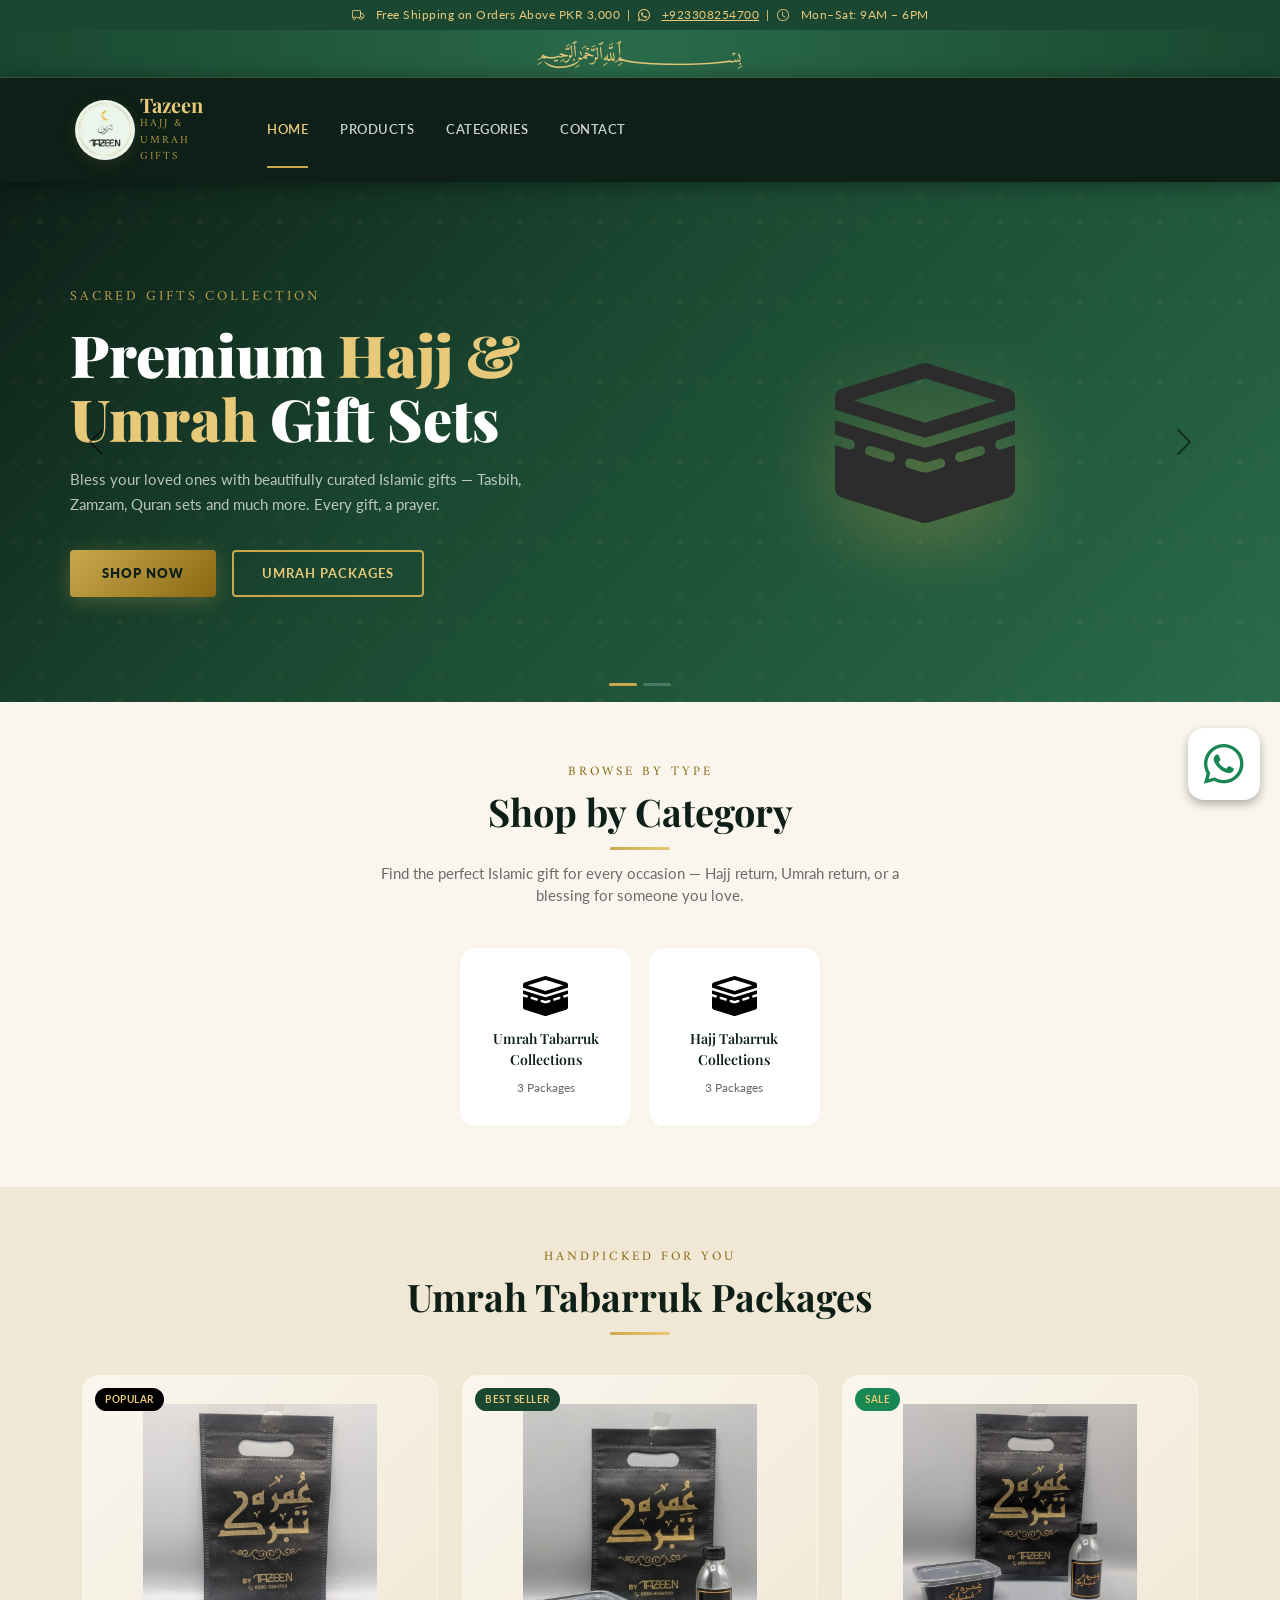
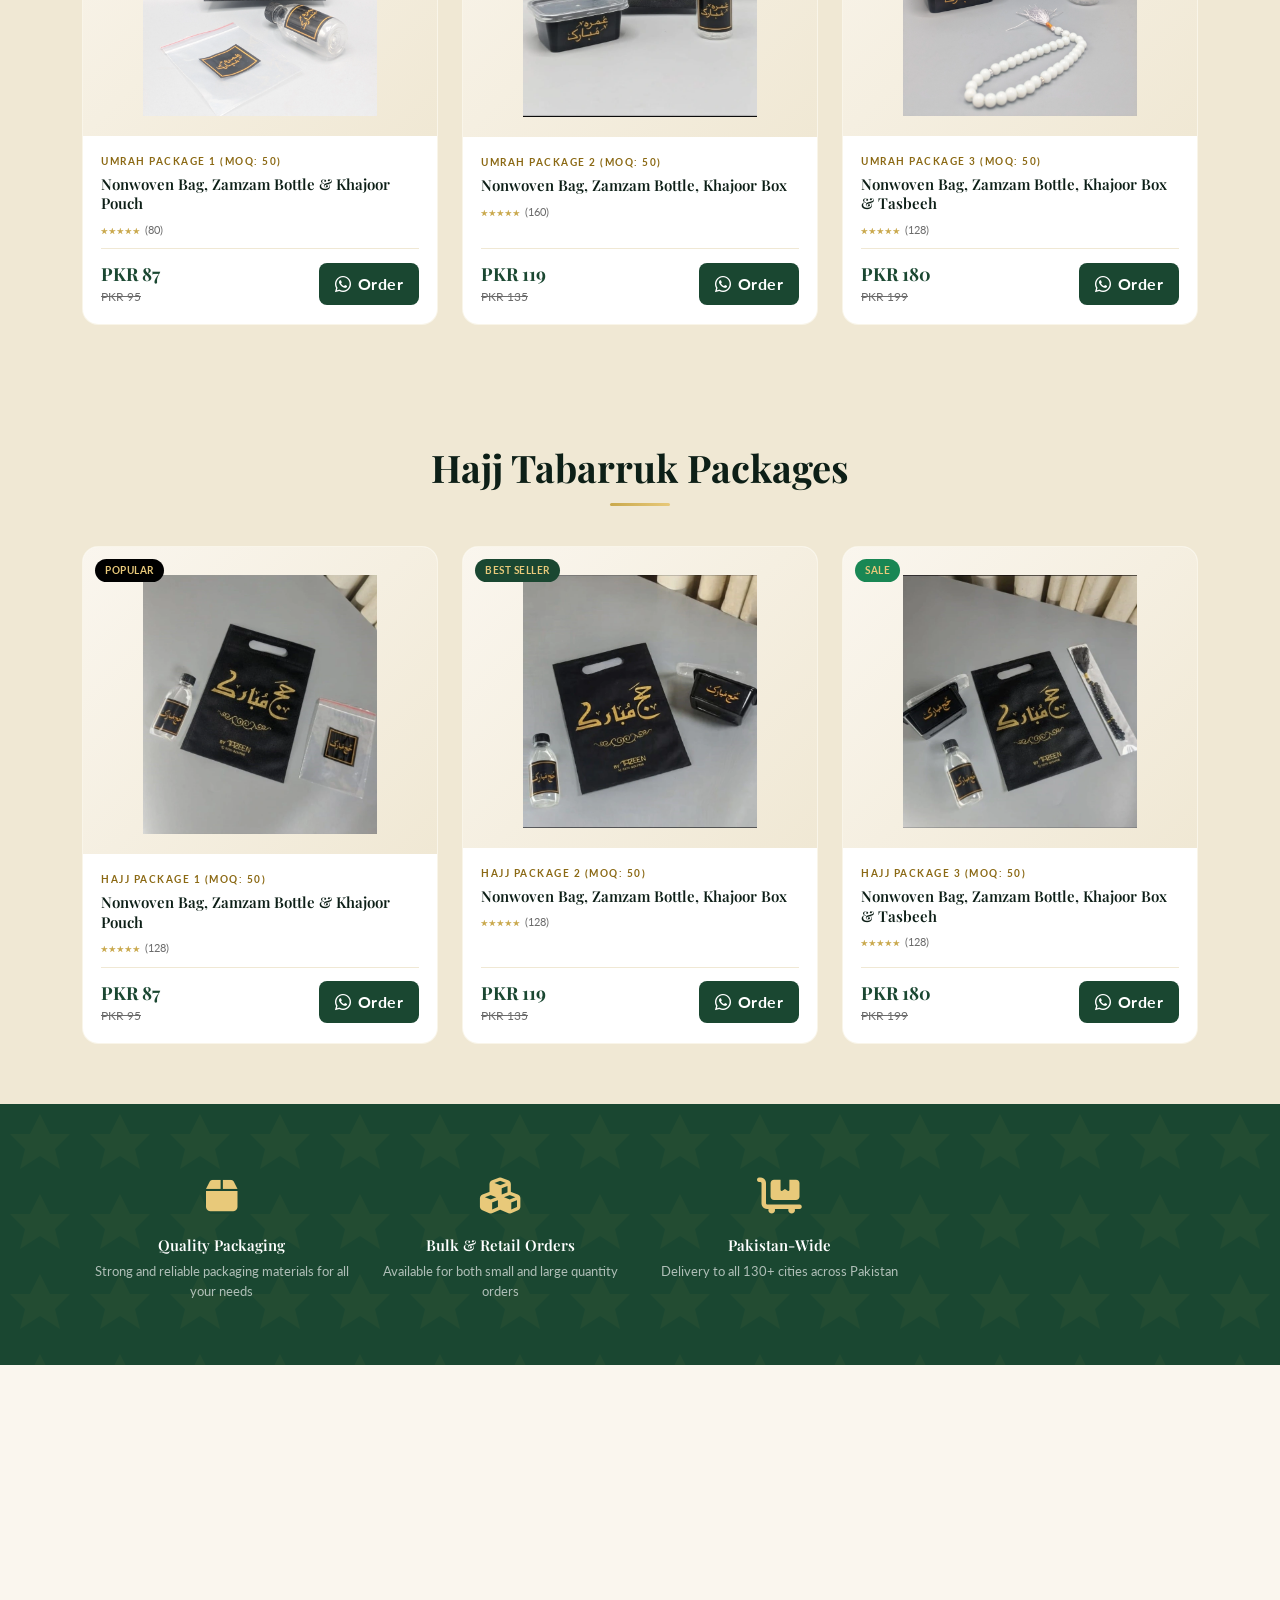
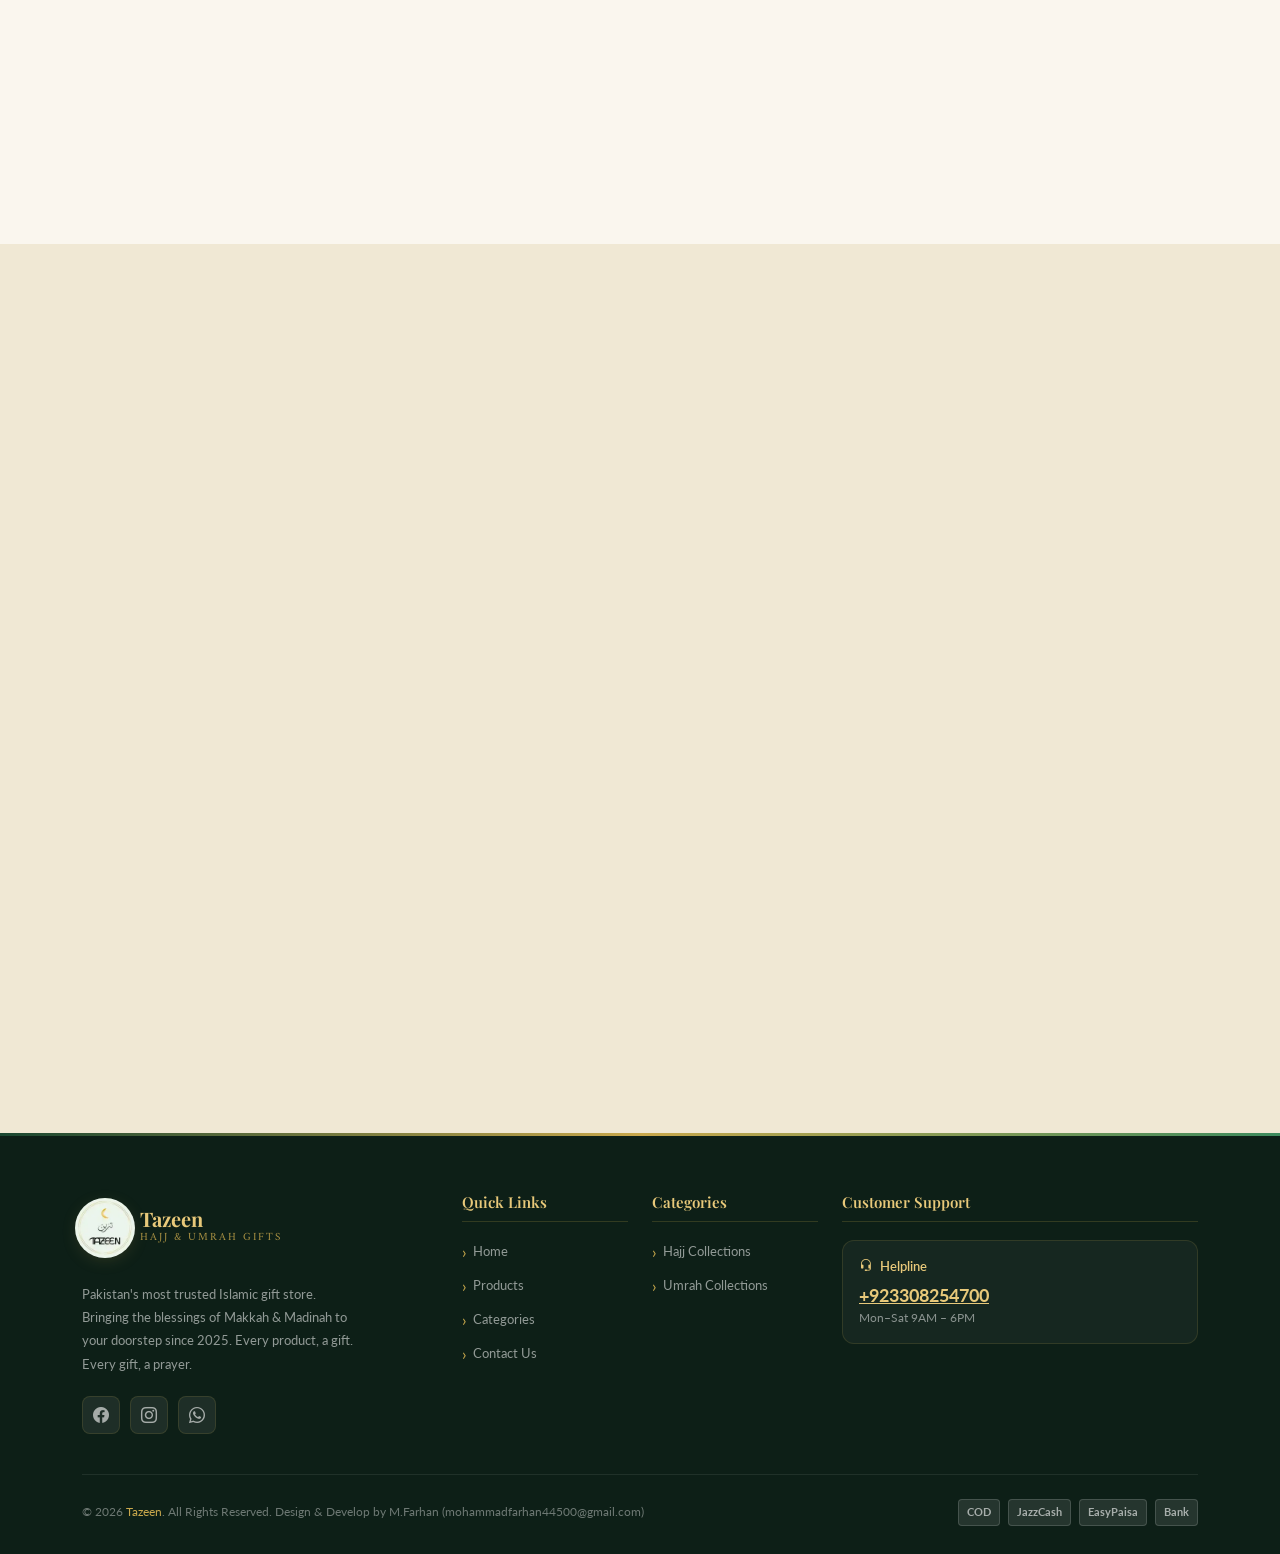
==== index.html @ 1bd9b9c7 "bootstrap download and some changes performacne" ====
<!DOCTYPE html>
<html lang="ur" dir="ltr">
<head>
<meta charset="UTF-8">
<meta name="viewport" content="width=device-width, initial-scale=1.0">

<title>Tazeen | Hajj & Umrah Tabarruk & Gift Packages in Pakistan</title>

<!-- SEO Meta -->
<meta name="description" content="Tazeen offers  Hajj & Umrah tabarruk, Zamzam water Bottle, Islamic gift sets, and premium packaging with delivery across Pakistan.">
<meta name="keywords" content="Tazeen, Hajj gifts, Umrah gifts, Zamzam water Pakistan, Islamic gifts, tabarruk, Makkah Madinah items, gift sets Pakistan">
<meta name="author" content="Tazeen">
<meta name="robots" content="index, follow">

<!-- Open Graph (Facebook, WhatsApp, LinkedIn) -->
<meta property="og:type" content="website">
<meta property="og:title" content="Tazeen | Hajj & Umrah Tabarruk">
<meta property="og:description" content="Explore  Zamzam water Bottle, sacred items, and premium Islamic gift sets. Delivered across Pakistan with care.">
<meta property="og:image" content="https://www.tazeenofficial.com/images/tazeen-logo.webp">
<meta property="og:url" content="https://www.tazeenofficial.com/">
<meta property="og:site_name" content="Tazeen">

<!-- Twitter Card -->
<meta name="twitter:card" content="summary_large_image">
<meta name="twitter:title" content="Tazeen | Hajj & Umrah Tabarruk">
<meta name="twitter:description" content="Islamic gifts, Zamzam water Bottle & tabarruk sets delivered across Pakistan.">
<meta name="twitter:image" content="https://www.tazeenofficial.com/images/tazeen-logo.webp">

<link rel="shortcut icon" href="https://www.tazeenofficial.com/images/favicon.ico" type="image/x-icon">
<link href="https://fonts.googleapis.com/css2?family=Playfair+Display:wght@400;600;700;900&family=Lato:wght@300;400;700&family=Amiri:wght@400;700&display=swap" rel="stylesheet">

<link rel="stylesheet" href="bootstrap.min.css" >
 <link rel="stylesheet" href="https://cdn.jsdelivr.net/npm/bootstrap-icons/font/bootstrap-icons.css">
<link rel="preload" href="https://cdnjs.cloudflare.com/ajax/libs/font-awesome/6.5.0/css/all.min.css" as="style" onload="this.onload=null;this.rel='stylesheet'">


<link rel="stylesheet" href="style.css">
<link rel="canonical" href="https://www.tazeenofficial.com/">

</head>
<body>

<!-- TOP BAR -->
<div class="top-bar">
  <div class="container">
    <i class="bi bi-truck me-2"></i> Free Shipping on Orders Above PKR 3,000 &nbsp;|&nbsp;
    <i class="bi bi-whatsapp me-2"></i> <a  style="color: var(--gold-light)" href="https://wa.me/+923308254700" target="_blank">+923308254700</a>  &nbsp;|&nbsp;
    <i class="bi bi-clock me-2"></i> Mon–Sat: 9AM – 6PM
  </div>
</div>

<!-- BISMILLAH BANNER -->
<div class="bismillah-banner">
  <span class="bismillah-text">﷽</span>
</div>

<!-- DESKTOP NAVBAR -->
<nav class="main-navbar">
  <div class="container d-flex align-items-center justify-content-start py-1 ">

    <!-- Brand -->
    <a href="https://www.tazeenofficial.com/" class="navbar-brand-wrap">
      <div class="brand-logo-circle"><img style="width: 60px;border-radius:50%;" src="images/tazeen-logo.webp" alt="Tazeen Logo"></div>
      <div>
        <span class="brand-text-main">Tazeen</span>
        <span class="brand-text-sub">Hajj & Umrah Gifts</span>
      </div>
    </a>

    <!-- Desktop Nav Links -->
    <div class="nav-links-wrap ps-5">
      <a href="#home" class="nav-link active">Home</a>
      <a href="#products" class="nav-link">Products</a>
      <a href="#categories" class="nav-link">Categories</a>
      <!-- <a href="#offers" class="nav-link">Offers</a> -->
      <a href="#contact" class="nav-link">Contact</a>
    </div>

    <!-- Actions -->
    <div class="d-flex align-items-end justify-content-end gap-2" style="padding-left: 50%;">
      <!-- Search -->
      <!-- <div class="nav-search-wrap">
        <i class="bi bi-search nav-search-icon"></i>
        <input type="text" class="nav-search-input" placeholder="Search gifts…">
      </div> -->

      <!-- Icons -->
      <!-- <div class="nav-actions">
        <a href="#" class="nav-icon-btn" title="Wishlist">
          <i class="bi bi-heart"></i>
        </a>
        <a href="#" class="nav-icon-btn" title="Cart" style="position:relative">
          <i class="bi bi-bag"></i>
          <span class="cart-badge">3</span>
        </a>
        <a href="#" class="nav-icon-btn" title="Account">
          <i class="bi bi-person-circle"></i>
        </a>
      </div> -->

      <!-- Mobile hamburger -->
      <button class="mobile-menu-btn " onclick="toggleMobileMenu()">
        <i class="bi bi-list"></i>
      </button>
    </div>

  </div>

  <!-- Mobile Dropdown Menu -->
  <div id="mobileMenu" style="display:none; background:#0D1F17; border-top: 1px solid rgba(201,168,76,0.2);">
    <div class="container py-2">
      <a href="#home" class="d-block py-2 px-2" style="color:rgba(255,255,255,0.8); text-decoration:none; font-weight:600; font-size:14px; border-bottom:1px solid rgba(255,255,255,0.06)"> Home</a>
      <a href="#products" class="d-block py-2 px-2" style="color:rgba(255,255,255,0.8); text-decoration:none; font-weight:600; font-size:14px; border-bottom:1px solid rgba(255,255,255,0.06)"> Products</a>
      <a href="#categories" class="d-block py-2 px-2" style="color:rgba(255,255,255,0.8); text-decoration:none; font-weight:600; font-size:14px; border-bottom:1px solid rgba(255,255,255,0.06)"> Categories</a>
      <a href="https://wa.me/+923308254700" target="_blank" class="d-block py-2 px-2" style="color:rgba(255,255,255,0.8); text-decoration:none; font-weight:600; font-size:14px;"> Contact</a>
      <!-- <div class="mt-3 mb-2 px-2">
        <input type="text" class="form-control" placeholder="Search gifts…" style="background:rgba(255,255,255,0.08); border:1px solid rgba(201,168,76,0.3); color:white; border-radius:8px;">
      </div> -->
    </div>
  </div>
</nav>

<!-- HERO SLIDER -->
<section class="hero-slider" id="home">
  <div id="heroCarousel" class="carousel slide carousel-fade" data-bs-ride="carousel" data-bs-interval="4500">

    <div class="carousel-indicators">
      <button type="button" data-bs-target="#heroCarousel" data-bs-slide-to="0" class="active"></button>
      <button type="button" data-bs-target="#heroCarousel" data-bs-slide-to="1"></button>

    </div>

    <div class="carousel-inner">

      <!-- Slide 1 -->
      <div class="carousel-item active">
        <div class="slide slide-1">
          <div class="slide-pattern"></div>
          <div class="container">
            <div class="row align-items-center">
              <div class="col-lg-6 slide-content">
                <span class="slide-eyebrow">Sacred Gifts Collection</span>
                <h1 class="slide-title">Premium <span>Hajj & Umrah</span> Gift Sets</h1>
                <p class="slide-desc">Bless your loved ones with beautifully curated Islamic gifts — Tasbih, Zamzam, Quran sets and much more. Every gift, a prayer.</p>
                <div class="slide-btns">
                  <a href="https://wa.me/+923308254700" target="_blank" class="btn-gold">Shop Now</a>
                  <a href="#products" class="btn-outline-gold">Umrah Packages</a>
                </div>
              </div>
              <div class="col-lg-6 slide-img-wrap d-none d-lg-block">
                <span class="hero-icon"> <i class="fa-solid fa-kaaba"></i> </span>
              </div>
            </div>
          </div>
        </div>
      </div>

      <!-- Slide 2 -->
   
      <!-- Slide 3 -->
      <div class="carousel-item">
        <div class="slide slide-3">
          <div class="slide-pattern"></div>
          <div class="container">
            <div class="row align-items-center">
              <div class="col-lg-6 slide-content">
                <span class="slide-eyebrow">Zamzam & Sacred Items</span>
                <h2 class="slide-title"><span>Zamzam Bottle</span> & Sacred Sets</h2>
                <p class="slide-desc">Thoughtful tabarruk sets that carry meaning, blessings, and tradition.</p>
                <div class="slide-btns">
                  <a href="https://wa.me/+923308254700" target="_blank" class="btn-gold">Order Now</a>
                  <a href="https://wa.me/+923308254700" target="_blank" class="btn-outline-gold"> <i class="fa-brands fa-whatsapp"></i> Whats App</a>
                </div>
              </div>
              <div class="col-lg-6 slide-img-wrap d-none d-lg-block">
                <span class="hero-icon" style="animation-delay:1s"> <i class="fa-solid fa-hand-holding-water"></i> </span>
              </div>
            </div>
          </div>
        </div>
      </div>

    </div>

    <button class="carousel-control-prev" type="button" data-bs-target="#heroCarousel" data-bs-slide="prev">
      <span class="carousel-control-prev-icon"></span>
    </button>
    <button class="carousel-control-next" type="button" data-bs-target="#heroCarousel" data-bs-slide="next">
      <span class="carousel-control-next-icon"></span>
    </button>

  </div>
</section>

<!-- TRUST BADGES -->
<!-- <section class="trust-section">
  <div class="container">
    <div class="row g-3">
      <div class="col-6 col-md-3">
        <div class="trust-item">
          <span class="trust-icon">✅</span>
          <span class="trust-text">100% Authentic Products</span>
        </div>
      </div>
      <div class="col-6 col-md-3">
        <div class="trust-item">
          <span class="trust-icon">🚚</span>
          <span class="trust-text">Fast Delivery Pakistan</span>
        </div>
      </div>
      <div class="col-6 col-md-3">
        <div class="trust-item">
          <span class="trust-icon">🔒</span>
          <span class="trust-text">Secure COD Payment</span>
        </div>
      </div>
      <div class="col-6 col-md-3">
        <div class="trust-item">
          <span class="trust-icon">↩️</span>
          <span class="trust-text">Easy 7-Day Returns</span>
        </div>
      </div>
    </div>
  </div>
</section> -->

<!-- CATEGORIES -->
<section class="categories-section" id="categories">
  <div class="container">
    <div class="section-header fade-up">
      <span class="section-eyebrow">Browse By Type</span>
      <h2 class="section-title">Shop by Category</h2>
      <div class="section-divider"></div>
      <p class="section-subtitle">Find the perfect Islamic gift for every occasion — Hajj return, Umrah return, or a blessing for someone you love.</p>
    </div>

    <div class="row g-3 justify-content-center">
      <div class="col-6 col-md-4 col-lg-2 fade-up">
        <a href="#products" class="category-card">
          <span class="cat-icon"><i class="fa-solid fa-kaaba text-black"></i></span>
          <span class="cat-name">Umrah Tabarruk Collections</span>
          <span class="cat-count">3 Packages</span>
        </a>
      </div>
      <div class="col-6 col-md-4 col-lg-2 fade-up">
        <a href="#products2" class="category-card">
          <span class="cat-icon"><i class="fa-solid fa-kaaba text-black"></i></span>
          <span class="cat-name">Hajj Tabarruk Collections</span>
          <span class="cat-count">3 Packages</span>
        </a>
      </div>

    </div>
  </div>
</section>

<!-- PRODUCTS SECTION -->
<section class="products-section" id="products">
  <div class="container">
    <div class="section-header fade-up">
      <span class="section-eyebrow">Handpicked For You</span>
      <h2 class="section-title">Umrah Tabarruk Packages</h2>
      <div class="section-divider"></div>
    </div>

    <!-- Filter Tabs -->
    <!-- <div class="filter-tabs fade-up">
      <button class="filter-tab active" onclick="filterTabs(this)">All</button>
      <button class="filter-tab" onclick="filterTabs(this)">Best Sellers</button>
      <button class="filter-tab" onclick="filterTabs(this)">Tasbih</button>
      <button class="filter-tab" onclick="filterTabs(this)">Gift Sets</button>
      <button class="filter-tab" onclick="filterTabs(this)">Zamzam</button>
      <button class="filter-tab" onclick="filterTabs(this)">New Arrivals</button>
    </div> -->

    <div class="row g-3 g-md-4" id="productGrid">

      <!-- Product 1 -->
      <div class="col-6 col-md-4 col-lg-4 fade-up">
        <div class="product-card">
          <div class="product-img-wrap">
            <span class="product-badge bg-black">Popular</span>
            <div class="product-img-box">
              <img src="images/umrah1-package.webp" loading="lazy" width="232px" class="product-img" alt="Tazeen Umrah Package 1">
            </div>
          </div>
          <div class="product-body">
            <span class="product-category">Umrah Package 1 (MOQ: 50)</span>
            <h3 class="product-name">Nonwoven Bag, Zamzam Bottle & Khajoor Pouch</h3>
            <div class="product-rating">
              <span class="stars">★★★★★</span>
              <span class="rating-count">(80)</span>
            </div>
            <div class="product-footer">
              <div class="product-price">
                <span class="price-current">PKR 87</span>
                <span class="price-old">PKR 95</span>
              </div>
              <a class="add-cart-btn fs-6 text-decoration-none" href="https://wa.me/+923308254700?text=Hello%20I%20want%20to%20order%20this%20product%0A%0AProduct%20Name:%20Tazeen%20Umrah%20Pacakage1%0AMOQ:%2050%20Packages%0APrice:%20PKR%2087%20%0A%0AKindly%20share%20details." target="_blank">
                <i class="bi bi-whatsapp "></i>
                <span class="d-none d-md-inline">Order</span>
              </a>
            </div>
          </div>
        </div>
      </div>

      <div class="col-6 col-md-4 col-lg-4 fade-up">
        <div class="product-card">
          <div class="product-img-wrap">
            <span class="product-badge">Best Seller</span>
            <div class="product-img-box">
              <img src="images/umrah2-package.webp" loading="lazy" width="232px"  class="product-img" alt="Tazeen Umrah Package 2">
            </div>
          </div>
          <div class="product-body">
            <span class="product-category">Umrah Package 2 (MOQ: 50)</span>
            <h3 class="product-name">Nonwoven Bag, Zamzam Bottle, Khajoor Box</h3>
            <div class="product-rating">
              <span class="stars">★★★★★</span>
              <span class="rating-count">(160)</span>
            </div>
            <div class="product-footer">
              <div class="product-price">
                <span class="price-current">PKR 119</span>
                <span class="price-old">PKR 135</span>
              </div>
             <a class="add-cart-btn fs-6 text-decoration-none" href="https://wa.me/+923308254700?text=Hello%20I%20want%20to%20order%20this%20product%0A%0AProduct%20Name:%20Tazeen%20Umrah%20Pacakage2%0AMOQ:%2050%20Packages%0APrice:%20PKR%20119%20%0A%0AKindly%20share%20details." target="_blank">
                <i class="bi bi-whatsapp "></i>
                <span class="d-none d-md-inline">Order</span>
              </a>
            </div>
          </div>
        </div>
      </div>

        <div class="col-6 col-md-4 col-lg-4 fade-up">
        <div class="product-card">
          <div class="product-img-wrap">
            <span class="product-badge bg-success">Sale</span>
            <div class="product-img-box">
              <img src="images/umrah3-package.webp" loading="lazy" width="232px"  class="product-img" alt="Tazeen Umrah Package 3">
            </div>
          </div>
          <div class="product-body">
            <span class="product-category">Umrah Package 3 (MOQ: 50)</span>
            <h3 class="product-name">Nonwoven Bag, Zamzam Bottle, Khajoor Box & Tasbeeh</h3>
            <div class="product-rating">
              <span class="stars">★★★★★</span>
              <span class="rating-count">(128)</span>
            </div>
            <div class="product-footer">
              <div class="product-price">
                <span class="price-current">PKR 180</span>
                <span class="price-old">PKR 199</span>
              </div>
              <a class="add-cart-btn fs-6 text-decoration-none" href="https://wa.me/+923308254700?text=Hello%20I%20want%20to%20order%20this%20product%0A%0AProduct%20Name:%20Tazeen%20Umrah%20Pacakage3%0AMOQ:%2050%20Packages%0APrice:%20PKR%20180%20%0A%0AKindly%20share%20details." target="_blank">
                <i class="bi bi-whatsapp "></i>
                <span class="d-none d-md-inline">Order</span>
              </a>
            </div>
          </div>
        </div>
      </div>


    </div>

    <!-- <div class="text-center mt-4 fade-up">
      <a href="#" class="btn-gold">View All Products &nbsp;<i class="bi bi-arrow-right"></i></a>
    </div> -->
  </div>
</section>

<!-- Hajj Packages  -->

<section class="products-section" id="products2">
  <div class="container">
    <div class="section-header fade-up">
      <!-- <span class="section-eyebrow">Handpicked For You</span> -->
      <h2 class="section-title">Hajj Tabarruk Packages</h2>
      <div class="section-divider"></div>
    </div>

    <!-- Filter Tabs -->
    <!-- <div class="filter-tabs fade-up">
      <button class="filter-tab active" onclick="filterTabs(this)">All</button>
      <button class="filter-tab" onclick="filterTabs(this)">Best Sellers</button>
      <button class="filter-tab" onclick="filterTabs(this)">Tasbih</button>
      <button class="filter-tab" onclick="filterTabs(this)">Gift Sets</button>
      <button class="filter-tab" onclick="filterTabs(this)">Zamzam</button>
      <button class="filter-tab" onclick="filterTabs(this)">New Arrivals</button>
    </div> -->

    <div class="row g-3 g-md-4" id="productGrid">

      <!-- Product 1 -->
      <div class="col-6 col-md-4 col-lg-4 fade-up">
        <div class="product-card">
          <div class="product-img-wrap">
            <span class="product-badge bg-black">Popular</span>
          <div class="product-img-box">
              <img src="images/hajj1-package.webp" loading="lazy" width="232px"  class="product-img" alt="Tazeen Hajj Package 1">
            </div>
          </div>
          <div class="product-body">
            <span class="product-category">Hajj Package 1 (MOQ: 50)</span>
            <h3 class="product-name">Nonwoven Bag, Zamzam Bottle & Khajoor Pouch</h3>
            <div class="product-rating">
              <span class="stars">★★★★★</span>
              <span class="rating-count">(128)</span>
            </div>
            <div class="product-footer">
              <div class="product-price">
                <span class="price-current">PKR 87</span>
                <span class="price-old">PKR 95</span>
              </div>
              <a class="add-cart-btn fs-6 text-decoration-none" href="https://wa.me/+923308254700?text=Hello%20I%20want%20to%20order%20this%20product%0A%0AProduct%20Name:%20Tazeen%20Hajj%20Pacakage1%0AMOQ:%2050%20Packages%0APrice:%20PKR%2087%20%0A%0AKindly%20share%20details." target="_blank">
                <i class="bi bi-whatsapp "></i>
                <span class="d-none d-md-inline">Order</span>
              </a>
            </div>
          </div>
        </div>
      </div>

      <div class="col-6 col-md-4 col-lg-4 fade-up">
        <div class="product-card">
          <div class="product-img-wrap">
            <span class="product-badge">Best Seller</span>
            <div class="product-img-box">
              <img src="images/hajj2-package.webp" loading="lazy" width="232px"  class="product-img" alt="Tazeen Hajj Package 2">
            </div>
          </div>
          <div class="product-body">
            <span class="product-category">Hajj Package 2 (MOQ: 50)</span>
            <h3 class="product-name">Nonwoven Bag, Zamzam Bottle, Khajoor Box</h3>
            <div class="product-rating">
              <span class="stars">★★★★★</span>
              <span class="rating-count">(128)</span>
            </div>
            <div class="product-footer">
              <div class="product-price">
                <span class="price-current">PKR 119</span>
                <span class="price-old">PKR 135</span>
              </div>
             <a class="add-cart-btn fs-6 text-decoration-none" href="https://wa.me/+923308254700?text=Hello%20I%20want%20to%20order%20this%20product%0A%0AProduct%20Name:%20Tazeen%20Hajj%20Pacakage2%0AMOQ:%2050%20Packages%0APrice:%20PKR%20119%20%0A%0AKindly%20share%20details." target="_blank">
                <i class="bi bi-whatsapp "></i>
                <span class="d-none d-md-inline">Order</span>
              </a>
            </div>
          </div>
        </div>
      </div>

        <div class="col-6 col-md-4 col-lg-4 fade-up">
        <div class="product-card">
          <div class="product-img-wrap">
            <span class="product-badge bg-success">Sale</span>
             <div class="product-img-box">
              <img src="images/hajj3-package.webp" loading="lazy"  width="232px"  class="product-img" alt="Tazeen Hajj Package 3">
            </div>
          </div>
          <div class="product-body">
            <span class="product-category">Hajj Package 3 (MOQ: 50)</span>
            <h3 class="product-name">Nonwoven Bag, Zamzam Bottle, Khajoor Box & Tasbeeh</h3>
            <div class="product-rating">
              <span class="stars">★★★★★</span>
              <span class="rating-count">(128)</span>
            </div>
            <div class="product-footer">
              <div class="product-price">
                <span class="price-current">PKR 180</span>
                <span class="price-old">PKR 199</span>
              </div>
              <a class="add-cart-btn fs-6 text-decoration-none" href="https://wa.me/+923308254700?text=Hello%20I%20want%20to%20order%20this%20product%0A%0AProduct%20Name:%20Tazeen%20Hajj%20Pacakage3%0AMOQ:%2050%20Packages%0APrice:%20PKR%20180%20%0A%0AKindly%20share%20details." target="_blank">
                <i class="bi bi-whatsapp "></i>
                <span class="d-none d-md-inline">Order</span>
              </a>
            </div>
          </div>
        </div>
      </div>


    </div>

    <!-- <div class="text-center mt-4 fade-up">
      <a href="#" class="btn-gold">View All Products &nbsp;<i class="bi bi-arrow-right"></i></a>
    </div> -->
  </div>
</section>

<!-- FEATURES -->
<section class="features-section">
  <div class="container">
    <div class="row g-0">
      <div class="col-6 col-md-3 fade-up">
        <div class="feature-item">
          <span class="feature-icon"><i class="fa-solid fa-box"></i></span>
          <div class="feature-title">Quality Packaging</div>
          <div class="feature-desc">Strong and reliable packaging materials for all your needs</div>
        </div>
      </div>
      <div class="col-6 col-md-3 fade-up">
        <div class="feature-item">
          <span class="feature-icon"><i class="fa-solid fa-cubes"></i></span>
          <div class="feature-title">Bulk & Retail Orders</div>
          <div class="feature-desc">Available for both small and large quantity orders</div>
        </div>
      </div>
      <div class="col-6 col-md-3 fade-up">
        <div class="feature-item">
          <span class="feature-icon"><i class="fa-solid fa-cart-flatbed"></i></span>
          <div class="feature-title">Pakistan-Wide</div>
          <div class="feature-desc">Delivery to all 130+ cities across Pakistan</div>
        </div>
      </div>
      <div class="col-6 col-md-3 fade-up">
        <div class="feature-item">
          <span class="feature-icon"><i class="fa-solid fa-certificate"></i></span>
          <div class="feature-title">Halal Certified</div>
          <div class="feature-desc">All products are certified authentic & halal</div>
        </div>
      </div>
    </div>
  </div>
</section>

<!-- SPECIAL OFFER -->
<!-- <section class="offer-section" id="offers">
  <div class="container">
    <div class="row align-items-center">
      <div class="col-lg-7">
        <div class="offer-badge">🔥 Limited Time Offer</div>
        <h2 class="offer-title">Hajj Season <span class="gold-text">Special Bundle</span> — Up to 30% Off!</h2>
        <p class="offer-desc">This Hajj season, gift your loved ones the most premium collection of Islamic items. Our exclusive Hajj Bundle includes Tasbih, Zamzam bottle, Attar, Quran, and Prayer Mat — everything in one blessed package.</p>
        <div class="countdown-wrap">
          <div class="countdown-box">
            <span class="countdown-num" id="cd-days">12</span>
            <span class="countdown-label">Days</span>
          </div>
          <div class="countdown-box">
            <span class="countdown-num" id="cd-hours">08</span>
            <span class="countdown-label">Hours</span>
          </div>
          <div class="countdown-box">
            <span class="countdown-num" id="cd-mins">34</span>
            <span class="countdown-label">Mins</span>
          </div>
          <div class="countdown-box">
            <span class="countdown-num" id="cd-secs">22</span>
            <span class="countdown-label">Secs</span>
          </div>
        </div>
        <a href="#products" class="btn-gold">Grab the Bundle</a>
      </div>
      <div class="col-lg-5 text-center d-none d-lg-block">
        <div style="font-size:140px; line-height:1; filter: drop-shadow(0 20px 40px rgba(201,168,76,0.3)); animation: float 4s ease-in-out infinite;">🎁</div>
      </div>
    </div>
  </div>
</section> -->

<!-- TESTIMONIALS -->
<section class="testimonials-section">
  <div class="container">
    <div class="section-header fade-up">
      <span class="section-eyebrow">What People Say</span>
      <h2 class="section-title">Customer Reviews</h2>
      <div class="section-divider"></div>
    </div>
    <div class="row g-3 g-md-4">
      <div class="col-md-4 fade-up">
        <div class="testimonial-card">
          <p class="testimonial-text">"MashAllah, the Hajj gift set was absolutely beautiful. My mother cried with joy when she received it. Packaging was luxurious and delivery was very fast. Highly recommend!"</p>
          <div class="testimonial-author">
            <div class="author-avatar">👩</div>
            <div>
              <div class="author-name">Fatima Malik</div>
              <div class="author-loc">⭐⭐⭐⭐⭐ — Karachi</div>
            </div>
          </div>
        </div>
      </div>
      <div class="col-md-4 fade-up">
        <div class="testimonial-card">
          <p class="testimonial-text">"Ordered Aqeeq Tasbih and Pure Oud Attar as Umrah return gifts for family. Every item was authentic and beautifully packed. Will order again InshaAllah!"</p>
          <div class="testimonial-author">
            <div class="author-avatar">👨</div>
            <div>
              <div class="author-name">Ahmed Siddiqui</div>
              <div class="author-loc">⭐⭐⭐⭐⭐ — Lahore</div>
            </div>
          </div>
        </div>
      </div>
      <div class="col-md-4 fade-up">
        <div class="testimonial-card">
          <p class="testimonial-text">"Best Islamic gift shop in Pakistan. Their Zamzam water bottles and Quran sets are top quality. Customer service is also excellent. JazakAllah Khair!"</p>
          <div class="testimonial-author">
            <div class="author-avatar">👩</div>
            <div>
              <div class="author-name">Zainab Hussain</div>
              <div class="author-loc">⭐⭐⭐⭐⭐ — Islamabad</div>
            </div>
          </div>
        </div>
      </div>
    </div>
  </div>
</section>

<!-- NEWSLETTER -->
<!-- <section class="newsletter-section">
  <div class="container">
    <div class="newsletter-content">
      <h2 class="newsletter-title">🤲 Stay Blessed & Updated</h2>
      <p class="newsletter-desc">Subscribe to receive exclusive offers, new arrivals, and Islamic inspiration — delivered to your inbox.</p>
      <div class="newsletter-form">
        <input type="email" class="newsletter-input" placeholder="Enter your email address…">
        <button class="newsletter-btn">Subscribe &nbsp;✉️</button>
      </div>
      <p style="color:rgba(13,31,23,0.6); font-size:12px; margin-top:12px;">
        <i class="bi bi-lock-fill me-1"></i> No spam. Unsubscribe anytime.
      </p>
    </div>
  </div>
</section> -->

<!-- CONTACT -->
<section class="contact-section" id="contact">
  <div class="container">
    <div class="section-header fade-up">
      <span class="section-eyebrow">Get In Touch</span>
      <h2 class="section-title">Contact Us</h2>
      <div class="section-divider"></div>
      <p class="section-subtitle">Have a question or need help with your order? We're here to assist you.</p>
    </div>

    <div class="row g-4">
      <!-- Contact Info -->
      <div class="col-lg-5 fade-up">
        <div class="contact-card">
          <div class="contact-info-item">
            <div class="contact-icon"><i class="bi bi-telephone-fill"></i></div>
            <div>
              <div class="contact-label">Phone / WhatsApp</div>
              <div class="contact-value">+923308254700</div>
              <!-- <div class="contact-value">+92 321 7654321</div> -->
            </div>
          </div>
          <div class="contact-info-item">
            <div class="contact-icon"><i class="bi bi-envelope-fill"></i></div>
            <div>
              <div class="contact-label">Email Address</div>
              <div class="contact-value">tazeen@gmail.com</div>
            </div>
          </div>
          <div class="contact-info-item">
            <div class="contact-icon"><i class="bi bi-geo-alt-fill"></i></div>
            <div>
              <div class="contact-label">Store Address</div>
              <div class="contact-value">Boltan Market, Karachi</div>
            </div>
          </div>
          <div class="contact-info-item">
            <div class="contact-icon"><i class="bi bi-clock-fill"></i></div>
            <div>
              <div class="contact-label">Working Hours</div>
              <div class="contact-value">Monday – Saturday: 9AM – 6PM</div>
              <div class="contact-value" style="color:var(--text-light); font-size:13px;">Sunday: 12PM – 6PM</div>
            </div>
          </div>
          <!-- WhatsApp CTA -->
          <a href="https://wa.me/+923308254700" target="_blank" class="btn-gold d-block text-center mt-2" style="border-radius:10px;">
            <i class="bi bi-whatsapp me-2"></i>Chat on WhatsApp
          </a>
        </div>
      </div>

      <!-- Contact Form -->
      <div class="col-lg-7 fade-up">
        <div class="contact-card">
          <h3 style="font-family:'Playfair Display', serif; color:var(--dark); margin-bottom:24px; font-size:20px;">Send a Message</h3>
          <div class="row g-3">
            <div class="col-md-6">
              <label class="form-label-custom">Your Name</label>
              <input type="text" class="form-control-custom" placeholder="Muhammad Ahmad">
            </div>
            <div class="col-md-6">
              <label class="form-label-custom">Phone Number</label>
              <input type="tel" class="form-control-custom" placeholder="+923308254700">
            </div>
            <div class="col-12">
              <label class="form-label-custom">Email Address</label>
              <input type="email" class="form-control-custom" placeholder="your@email.com">
            </div>
            <div class="col-12">
              <label class="form-label-custom">Subject</label>
              <input type="text" class="form-control-custom" placeholder="Order Inquiry / Product Question…">
            </div>
            <div class="col-12">
              <label class="form-label-custom">Your Message</label>
              <textarea class="form-control-custom" rows="4" placeholder="Write your message here…"></textarea>
            </div>
            <div class="col-12">
              <button class="btn-gold" style="width:100%; padding:15px; border-radius:10px; font-size:14px; cursor:pointer; border:none;" onclick="this.innerHTML='✅ Message Sent — JazakAllah Khair!'">
                Send Message &nbsp;<i class="bi bi-send-fill"></i>
              </button>
            </div>
          </div>
        </div>
      </div>
    </div>
  </div>
</section>

<!-- FOOTER -->
<footer class="main-footer">
  <div class="container">
    <div class="row g-4">

      <!-- Brand -->
      <div class="col-lg-4 col-md-6">
        <div class="footer-brand">
          <a href="https://www.tazeenofficial.com/" class="navbar-brand-wrap">
            <div class="brand-logo-circle"><img style="width: 60px;border-radius:50%;" src="images/tazeen-logo.webp" alt="Tazeen Logo"></div>
            <div>
              <span class="brand-text-main">Tazeen</span>
              <span class="brand-text-sub">Hajj & Umrah Gifts</span>
            </div>
          </a>
        </div>
        <p class="footer-desc">Pakistan's most trusted Islamic gift store. Bringing the blessings of Makkah & Madinah to your doorstep since 2025. Every product, a gift. Every gift, a prayer.</p>
        <div class="social-links">
          <a href="https://www.facebook.com/profile.php?id=61587154739149" class="social-btn" target="_blank"><i class="bi bi-facebook"></i></a>
          <a href="https://www.instagram.com/tazeenofficial1.0" class="social-btn" target="_blank"><i class="bi bi-instagram"></i></a>
          <a href="https://wa.me/+923308254700" class="social-btn" target="_blank"><i class="bi bi-whatsapp"></i></a>
          <!-- <a href="#" class="social-btn"><i class="bi bi-tiktok"></i></a>
          <a href="#" class="social-btn"><i class="bi bi-youtube"></i></a> -->
        </div>
      </div>

      <!-- Quick Links -->
      <div class="col-6 col-lg-2 col-md-3">
        <h4 class="footer-title">Quick Links</h4>
        <ul class="footer-links">
          <li><a href="#home">Home</a></li>
          <li><a href="#products">Products</a></li>
          <li><a href="#categories">Categories</a></li>
          <li><a href="#contact">Contact Us</a></li>
        </ul>
      </div>

      <!-- Categories -->
      <div class="col-6 col-lg-2 col-md-3">
        <h4 class="footer-title">Categories</h4>
        <ul class="footer-links">
          <li><a href="#product2">Hajj Collections</a></li>
          <li><a href="#product">Umrah Collections</a></li>
        </ul>
      </div>

      <!-- Help & Info -->
      <div class="col-lg-4 col-md-6">
        <h4 class="footer-title">Customer Support</h4>
        <ul class="footer-links">
          <!-- <li><a href="#">Track Your Order</a></li>
          <li><a href="#">Shipping Policy</a></li>
          <li><a href="#">Return & Refund</a></li>
          <li><a href="#">Privacy Policy</a></li>
          <li><a href="#">Terms & Conditions</a></li>
          <li><a href="#">FAQ</a></li> -->
        </ul>
        <div class="mt-3 p-3" style="background:rgba(255,255,255,0.04); border-radius:12px; border:1px solid rgba(201,168,76,0.15);">
          <div style="color:var(--gold-light); font-size:13px; font-weight:600; margin-bottom:6px;">
            <i class="bi bi-headset me-2"></i>Helpline
          </div>
          <div style="color:white; font-size:18px; font-weight:700;"><a  style="color: var(--gold-light)" href="https://wa.me/+923308254700" target="_blank">+923308254700</a> </div>
          <div style="color:rgba(255,255,255,0.5); font-size:12px;">Mon–Sat 9AM – 6PM</div>
        </div>
      </div>

    </div>

    <!-- Footer Bottom -->
    <div class="footer-bottom">
      <div class="footer-copy">
        © 2026 <span>Tazeen</span>. All Rights Reserved. Design & Develop by M.Farhan (mohammadfarhan44500@gmail.com)
      </div>
      <div class="payment-icons">
        <span class="payment-icon">COD</span>
        <span class="payment-icon">JazzCash</span>
        <span class="payment-icon">EasyPaisa</span>
        <span class="payment-icon">Bank</span>
      </div>
    </div>

  </div>
</footer>

<!-- Whats App Button  -->
 <a href="https://wa.me/+923308254700" class="whatsapp-float bg-white text-center rounded-4" target="_blank">
  <i class="bi bi-whatsapp fs-1 text-success"></i>
</a>

<!-- BOTTOM MOBILE NAV -->
<nav class="bottom-nav">
  <div class="bottom-nav-inner">
    <a href="#home" class="bnav-item active" onclick="setActive(this)">
      <i class="bi bi-house-fill"></i>
      <span>Home</span>
    </a>
    <a href="#products" class="bnav-item" onclick="setActive(this)">
      <i class="bi bi-box-fill"></i>
      <span>Umrah Packages</span>
    </a>
    <a href="#products2" class="bnav-item" onclick="setActive(this)">
      <i class="bi bi-box"></i>
      <span>Hajj Packages</span>
    </a>
   
    <a href="#contact" class="bnav-item" onclick="setActive(this)">
      <i class="bi bi-person-fill"></i>
      <span>Contact</span>
    </a>
  </div>
</nav>

<!-- TOAST NOTIFICATION -->
<div id="toast" style="
  position:fixed; bottom:80px; left:50%; transform:translateX(-50%) translateY(20px);
  background:var(--green); color:white; padding:12px 24px; border-radius:30px;
  font-size:13px; font-weight:700; z-index:9999; opacity:0;
  transition:all 0.3s; white-space:nowrap; box-shadow:0 4px 20px rgba(0,0,0,0.3);
  pointer-events:none;
"></div>

<!-- Bootstrap JS -->
<script src="https://cdn.jsdelivr.net/npm/bootstrap@5.3.2/dist/js/bootstrap.bundle.min.js"></script>

<script src="script.js"></script>
</body>
</html>
---- style.css ----
:root {
    --gold: #C9A84C;
    --gold-light: #E8C97A;
    --gold-dark: #8B6914;
    --green: #1A4731;
    --green-mid: #2A6B4A;
    --green-light: #3D8B5E;
    --cream: #FAF6EE;
    --cream-dark: #F0E8D4;
    --dark: #0D1F17;
    --text: #2C2C2C;
    --text-light: #6B6B6B;
    --white: #FFFFFF;
    --shadow: 0 8px 32px rgba(10, 40, 20, 0.15);
    --shadow-gold: 0 4px 20px rgba(201, 168, 76, 0.3);
  }

  * { margin: 0; padding: 0; box-sizing: border-box; }

  body {
    font-family: 'Lato', sans-serif;
    background: var(--cream);
    color: var(--text);
    /* padding-bottom: 70px; space for bottom nav on mobile */
  }

  /* ===== SCROLLBAR ===== */
  ::-webkit-scrollbar { width: 6px; }
  ::-webkit-scrollbar-track { background: var(--cream); }
  ::-webkit-scrollbar-thumb { background: var(--gold); border-radius: 3px; }

  /* ===== ARABIC PATTERN OVERLAY ===== */
  .pattern-bg {
    background-image: url("data:image/svg+xml,%3Csvg width='60' height='60' viewBox='0 0 60 60' xmlns='http://www.w3.org/2000/svg'%3E%3Cg fill='none' fill-rule='evenodd'%3E%3Cg fill='%23C9A84C' fill-opacity='0.06'%3E%3Cpath d='M30 0l8 8-8 8-8-8zm0 44l8 8-8 8-8-8zm-30-22l8 8-8 8-8-8zm60 0l8 8-8 8-8-8z'/%3E%3C/g%3E%3C/g%3E%3C/svg%3E");
  }

  /* ===== TOP BAR ===== */
  .top-bar {
    background: var(--green);
    color: var(--gold-light);
    font-size: 12px;
    padding: 6px 0;
    text-align: center;
    letter-spacing: 0.5px;
  }

  /* ===== DESKTOP NAVBAR ===== */
  .main-navbar {
    background: var(--dark);
    padding: 0;
    position: sticky;
    top: 0;
    z-index: 1000;
    box-shadow: 0 2px 20px rgba(0,0,0,0.4);
  }

  .navbar-brand-wrap {
    display: flex;
    align-items: center;
    gap: 12px;
    padding: 12px 0;
    text-decoration: none;
  }

  .brand-logo-circle {
    width: 46px;
    height: 46px;
    background: linear-gradient(135deg, var(--gold), var(--gold-dark));
    border-radius: 50%;
    display: flex;
    align-items: center;
    justify-content: center;
    font-size: 22px;
    box-shadow: var(--shadow-gold);
    flex-shrink: 0;
  }

  .brand-text-main {
    font-family: 'Playfair Display', serif;
    color: var(--gold-light);
    font-size: 20px;
    font-weight: 700;
    line-height: 1.1;
    display: block;
  }

  .brand-text-sub {
    font-family: 'Amiri', serif;
    color: var(--gold);
    font-size: 11px;
    letter-spacing: 2px;
    text-transform: uppercase;
    display: block;
    opacity: 0.85;
  }

  .nav-links-wrap {
    display: flex;
    align-items: center;
    gap: 0;
  }

  .nav-links-wrap .nav-link {
    color: rgba(255,255,255,0.8) !important;
    font-size: 13px;
    font-weight: 600;
    letter-spacing: 0.5px;
    padding: 28px 16px !important;
    text-transform: uppercase;
    transition: all 0.2s;
    position: relative;
  }

  .nav-links-wrap .nav-link::after {
    content: '';
    position: absolute;
    bottom: 0; left: 16px; right: 16px;
    height: 2px;
    background: var(--gold);
    transform: scaleX(0);
    transition: transform 0.25s;
  }

  .nav-links-wrap .nav-link:hover,
  .nav-links-wrap .nav-link.active {
    color: var(--gold-light) !important;
  }

  .nav-links-wrap .nav-link:hover::after,
  .nav-links-wrap .nav-link.active::after {
    transform: scaleX(1);
  }

  .nav-actions {
    display: flex;
    align-items: center;
    gap: 4px;
  }

  .nav-icon-btn {
    color: rgba(255,255,255,0.8);
    font-size: 18px;
    padding: 8px 10px;
    border-radius: 8px;
    cursor: pointer;
    transition: all 0.2s;
    position: relative;
    text-decoration: none;
    display: flex;
    align-items: center;
  }

  .nav-icon-btn:hover { color: var(--gold-light); background: rgba(255,255,255,0.07); }

  .cart-badge {
    position: absolute;
    top: 4px; right: 4px;
    background: var(--gold);
    color: var(--dark);
    font-size: 9px;
    font-weight: 800;
    width: 16px; height: 16px;
    border-radius: 50%;
    display: flex; align-items: center; justify-content: center;
  }

  .nav-search-wrap {
    position: relative;
    margin-left: 8px;
  }

  .nav-search-input {
    background: rgba(255,255,255,0.08);
    border: 1px solid rgba(201,168,76,0.3);
    color: white;
    border-radius: 24px;
    padding: 7px 16px 7px 38px;
    font-size: 13px;
    width: 200px;
    transition: all 0.3s;
    outline: none;
  }

  .nav-search-input::placeholder { color: rgba(255,255,255,0.4); }
  .nav-search-input:focus { width: 240px; border-color: var(--gold); background: rgba(255,255,255,0.12); }

  .nav-search-icon {
    position: absolute;
    left: 12px; top: 50%;
    transform: translateY(-50%);
    color: rgba(255,255,255,0.4);
    font-size: 14px;
  }

  /* ===== BOTTOM MOBILE NAV ===== */
  .bottom-nav {
    display: none;
    position: fixed;
    bottom: 0; left: 0; right: 0;
    z-index: 2000;
    background: var(--dark);
    border-top: 1px solid rgba(201,168,76,0.25);
    padding: 0;
    height: 65px;
    box-shadow: 0 -4px 24px rgba(0,0,0,0.4);
  }

  .bottom-nav-inner {
    display: flex;
    height: 100%;
  }

  .bnav-item {
    flex: 1;
    display: flex;
    flex-direction: column;
    align-items: center;
    justify-content: center;
    gap: 3px;
    color: rgba(255,255,255,0.5);
    font-size: 10px;
    font-weight: 600;
    letter-spacing: 0.3px;
    cursor: pointer;
    transition: all 0.2s;
    text-decoration: none;
    padding: 8px 4px;
    position: relative;
  }

  .bnav-item i { font-size: 20px; transition: all 0.2s; }

  .bnav-item.active,
  .bnav-item:hover { color: var(--gold-light); }

  .bnav-item.active i { transform: translateY(-2px); }

  .bnav-item.active::before {
    content: '';
    position: absolute;
    top: 0; left: 20%; right: 20%;
    height: 2px;
    background: var(--gold);
    border-radius: 0 0 4px 4px;
  }

  .bnav-center-btn {
    flex: 1;
    display: flex;
    flex-direction: column;
    align-items: center;
    justify-content: center;
    gap: 3px;
    cursor: pointer;
    text-decoration: none;
    padding: 4px;
  }

  .bnav-center-inner {
    width: 50px; height: 50px;
    background: linear-gradient(135deg, var(--gold), var(--gold-dark));
    border-radius: 50%;
    display: flex;
    align-items: center;
    justify-content: center;
    font-size: 22px;
    color: var(--dark);
    box-shadow: 0 4px 16px rgba(201,168,76,0.5);
    margin-top: -16px;
    transition: all 0.2s;
  }

  .bnav-center-btn:hover .bnav-center-inner { transform: scale(1.08); }

  .bnav-center-label {
    font-size: 9px;
    font-weight: 700;
    color: var(--gold-light);
    letter-spacing: 0.3px;
    margin-top: 2px;
  }

  /* ===== HERO SLIDER ===== */
  .hero-slider { position: relative; overflow: hidden; }

  .slide {
    min-height: 520px;
    display: flex;
    align-items: center;
    position: relative;
    overflow: hidden;
  }

  .slide-1 { background: linear-gradient(135deg, #0D1F17 0%, #1A4731 40%, #2A6B4A 100%); }
  .slide-2 { background: linear-gradient(135deg, #1A1200 0%, #3D2A00 40%, #6B4A00 100%); }
  .slide-3 { background: linear-gradient(135deg, #0D1320 0%, #1A2A4A 40%, #2A4070 100%); }

  .slide-pattern {
    position: absolute;
    inset: 0;
    opacity: 0.08;
    background-image: url("data:image/svg+xml,%3Csvg width='80' height='80' viewBox='0 0 80 80' xmlns='http://www.w3.org/2000/svg'%3E%3Cg fill='%23C9A84C' fill-rule='evenodd'%3E%3Ccircle cx='40' cy='40' r='3'/%3E%3Cpath d='M40 10 L50 25 L40 15 L30 25zm0 60L50 55L40 65L30 55zm-30-30L25 50L15 40L25 30zm60 0L55 50L65 40L55 30z' opacity='.5'/%3E%3C/g%3E%3C/svg%3E");
  }

  .slide-content { position: relative; z-index: 2; padding: 60px 0; }

  .slide-eyebrow {
    font-family: 'Amiri', serif;
    color: var(--gold);
    font-size: 14px;
    letter-spacing: 3px;
    text-transform: uppercase;
    margin-bottom: 16px;
    display: block;
    opacity: 0.9;
  }

  .slide-title {
    font-family: 'Playfair Display', serif;
    color: white;
    font-size: clamp(32px, 5vw, 58px);
    font-weight: 900;
    line-height: 1.1;
    margin-bottom: 16px;
  }

  .slide-title span { color: var(--gold-light); }

  .slide-desc {
    color: rgba(255,255,255,0.7);
    font-size: 15px;
    line-height: 1.7;
    max-width: 480px;
    margin-bottom: 32px;
  }

  .btn-gold {
    background: linear-gradient(135deg, var(--gold), var(--gold-dark));
    color: var(--dark);
    font-weight: 800;
    font-size: 13px;
    letter-spacing: 1px;
    text-transform: uppercase;
    padding: 14px 32px;
    border-radius: 4px;
    border: none;
    box-shadow: var(--shadow-gold);
    transition: all 0.3s;
    text-decoration: none;
    display: inline-block;
  }

  .btn-gold:hover {
    background: linear-gradient(135deg, var(--gold-light), var(--gold));
    transform: translateY(-2px);
    box-shadow: 0 8px 28px rgba(201,168,76,0.45);
    color: var(--dark);
  }

  .btn-outline-gold {
    border: 2px solid var(--gold);
    color: var(--gold-light);
    font-weight: 700;
    font-size: 13px;
    letter-spacing: 1px;
    text-transform: uppercase;
    padding: 12px 28px;
    border-radius: 4px;
    background: transparent;
    transition: all 0.3s;
    text-decoration: none;
    display: inline-block;
    margin-left: 12px;
  }

  .btn-outline-gold:hover {
    background: var(--gold);
    color: var(--dark);
  }

  .slide-img-wrap {
    text-align: center;
    position: relative;
    z-index: 2;
  }

  .slide-img-wrap .hero-icon {
    font-size: 160px;
    line-height: 1;
    filter: drop-shadow(0 20px 40px rgba(201,168,76,0.4));
    animation: float 3s ease-in-out infinite;
    display: block;
  }

  @keyframes float {
    0%, 100% { transform: translateY(0); }
    50% { transform: translateY(-12px); }
  }

  .carousel-indicators [data-bs-target] {
    width: 28px; height: 3px;
    border-radius: 2px;
    background: rgba(255,255,255,0.4);
    border: none;
  }

  .carousel-indicators .active { background: var(--gold); }

  .carousel-control-prev-icon,
  .carousel-control-next-icon { filter: invert(1) brightness(2); }

  /* ===== SECTION TITLES ===== */
  .section-header { text-align: center; margin-bottom: 40px; }

  .section-eyebrow {
    font-family: 'Amiri', serif;
    color: var(--gold-dark);
    font-size: 13px;
    letter-spacing: 3px;
    text-transform: uppercase;
    display: block;
    margin-bottom: 8px;
  }

  .section-title {
    font-family: 'Playfair Display', serif;
    color: var(--dark);
    font-size: clamp(26px, 4vw, 38px);
    font-weight: 700;
    margin-bottom: 12px;
  }

  .section-divider {
    width: 60px; height: 3px;
    background: linear-gradient(90deg, var(--gold), var(--gold-light));
    margin: 0 auto 12px;
    border-radius: 2px;
  }

  .section-subtitle { color: var(--text-light); font-size: 15px; max-width: 520px; margin: 0 auto; }

  /* ===== CATEGORIES ===== */
  .categories-section {
    padding: 60px 0;
    background: var(--cream);
  }

  .category-card {
    background: white;
    border-radius: 16px;
    padding: 28px 20px;
    text-align: center;
    transition: all 0.3s;
    cursor: pointer;
    border: 1px solid rgba(201,168,76,0.15);
    text-decoration: none;
    display: block;
    position: relative;
    overflow: hidden;
  }

  .category-card::before {
    content: '';
    position: absolute;
    bottom: 0; left: 0; right: 0;
    height: 3px;
    background: linear-gradient(90deg, var(--gold), var(--green-light));
    transform: scaleX(0);
    transition: transform 0.3s;
  }

  .category-card:hover { transform: translateY(-6px); box-shadow: var(--shadow); }
  .category-card:hover::before { transform: scaleX(1); }

  .cat-icon {
    font-size: 40px;
    margin-bottom: 12px;
    display: block;
    line-height: 1;
  }

  .cat-name {
    font-family: 'Playfair Display', serif;
    color: var(--dark);
    font-size: 14px;
    font-weight: 600;
    margin-bottom: 4px;
    display: block;
  }

  .cat-count { color: var(--text-light); font-size: 12px; }

  /* ===== PRODUCTS ===== */
  .products-section {
    padding: 60px 0;
    background: var(--cream-dark);
  }

  .product-card {
    background: white;
    border-radius: 16px;
    overflow: hidden;
    transition: all 0.3s;
    border: 1px solid rgba(201,168,76,0.12);
    position: relative;
    height: 100%;
    display: flex;
    flex-direction: column;
  }

  .product-card:hover { transform: translateY(-6px); box-shadow: var(--shadow); }

  .product-img-wrap {
    position: relative;
    background: linear-gradient(135deg, var(--cream), var(--cream-dark));
    padding: 28px 20px 20px;
    text-align: center;
    overflow: hidden;
    min-height: 200px;
    display: flex;
    align-items: center;
    justify-content: center;
  }
  .product-img-box{
    padding:0px 40px;
  }
  .product-img{
    width: 100%;
  }

  .product-img-wrap .prod-icon {
    font-size: 80px;
    line-height: 1;
    transition: transform 0.3s;
    display: block;
  }

  .product-card:hover .prod-icon { transform: scale(1.08); }

  .product-badge {
    position: absolute;
    top: 12px; left: 12px;
    background: var(--green);
    color: var(--gold-light);
    font-size: 10px;
    font-weight: 700;
    letter-spacing: 0.5px;
    padding: 4px 10px;
    border-radius: 20px;
    text-transform: uppercase;
  }

  .product-badge.sale { background: #C0392B; color: white; }
  .product-badge.new { background: var(--gold-dark); color: white; }

  .wishlist-btn {
    position: absolute;
    top: 12px; right: 12px;
    width: 34px; height: 34px;
    background: white;
    border-radius: 50%;
    display: flex; align-items: center; justify-content: center;
    color: var(--text-light);
    font-size: 16px;
    cursor: pointer;
    box-shadow: 0 2px 8px rgba(0,0,0,0.12);
    transition: all 0.2s;
    border: none;
  }

  .wishlist-btn:hover { color: #C0392B; transform: scale(1.1); }

  .product-body {
    padding: 18px;
    flex: 1;
    display: flex;
    flex-direction: column;
  }

  .product-category {
    font-size: 10px;
    font-weight: 700;
    letter-spacing: 1.5px;
    text-transform: uppercase;
    color: var(--gold-dark);
    margin-bottom: 6px;
  }

  .product-name {
    font-family: 'Playfair Display', serif;
    font-size: 15px;
    font-weight: 600;
    color: var(--dark);
    margin-bottom: 8px;
    line-height: 1.3;
  }

  .product-rating {
    display: flex;
    align-items: center;
    gap: 4px;
    margin-bottom: 10px;
  }

  .stars { color: var(--gold); font-size: 11px; letter-spacing: 1px; }
  .rating-count { color: var(--text-light); font-size: 11px; }

  .product-footer {
    display: flex;
    align-items: center;
    justify-content: space-between;
    margin-top: auto;
    padding-top: 12px;
    border-top: 1px solid var(--cream-dark);
  }

  .product-price {
    display: flex;
    flex-direction: column;
  }

  .price-current {
    font-family: 'Playfair Display', serif;
    font-size: 18px;
    font-weight: 700;
    color: var(--green);
  }

  .price-old {
    font-size: 12px;
    color: var(--text-light);
    text-decoration: line-through;
  }

  .add-cart-btn {
    background: var(--green);
    color: white;
    border: none;
    border-radius: 8px;
    padding: 9px 16px;
    font-size: 12px;
    font-weight: 700;
    letter-spacing: 0.5px;
    cursor: pointer;
    transition: all 0.2s;
    display: flex;
    align-items: center;
    gap: 6px;
  }

  .add-cart-btn:hover {
    background: var(--green-mid);
    transform: scale(1.03);
    box-shadow: 0 4px 12px rgba(26,71,49,0.3);
  }

  /* ===== FEATURES BANNER ===== */
  .features-section {
    padding: 48px 0;
    background: var(--green);
    position: relative;
    overflow: hidden;
  }

  .features-section::before {
    content: '';
    position: absolute;
    inset: 0;
    opacity: 0.05;
    background-image: url("data:image/svg+xml,%3Csvg width='80' height='80' viewBox='0 0 80 80' xmlns='http://www.w3.org/2000/svg'%3E%3Cpath d='M40 10L50 30L70 30L55 45L60 65L40 52L20 65L25 45L10 30L30 30Z' fill='%23C9A84C'/%3E%3C/svg%3E");
  }

  .feature-item { text-align: center; padding: 16px 12px; position: relative; z-index: 1; }

  .feature-icon {
    font-size: 36px;
    color: var(--gold-light);
    margin-bottom: 12px;
    display: block;
  }

  .feature-title {
    font-family: 'Playfair Display', serif;
    color: white;
    font-size: 15px;
    font-weight: 600;
    margin-bottom: 6px;
  }

  .feature-desc { color: rgba(255,255,255,0.65); font-size: 13px; line-height: 1.5; }

  /* ===== SPECIAL OFFER BANNER ===== */
  .offer-section {
    padding: 64px 0;
    background: linear-gradient(135deg, var(--dark) 0%, #1A2A1A 50%, var(--green) 100%);
    position: relative;
    overflow: hidden;
  }

  .offer-section::after {
    content: '﷽';
    font-family: 'Amiri', serif;
    position: absolute;
    right: -20px; top: -20px;
    font-size: 200px;
    color: rgba(201,168,76,0.04);
    line-height: 1;
  }

  .offer-badge {
    background: var(--gold);
    color: var(--dark);
    font-size: 11px;
    font-weight: 800;
    letter-spacing: 2px;
    padding: 6px 18px;
    border-radius: 20px;
    display: inline-block;
    margin-bottom: 20px;
    text-transform: uppercase;
  }

  .offer-title {
    font-family: 'Playfair Display', serif;
    color: white;
    font-size: clamp(28px, 4vw, 44px);
    font-weight: 900;
    line-height: 1.15;
    margin-bottom: 16px;
  }

  .offer-title .gold-text { color: var(--gold-light); }

  .offer-desc { color: rgba(255,255,255,0.7); font-size: 15px; line-height: 1.7; margin-bottom: 28px; }

  .countdown-wrap { display: flex; gap: 16px; margin-bottom: 32px; }

  .countdown-box {
    background: rgba(255,255,255,0.07);
    border: 1px solid rgba(201,168,76,0.3);
    border-radius: 12px;
    padding: 14px 18px;
    text-align: center;
    min-width: 68px;
  }

  .countdown-num {
    font-family: 'Playfair Display', serif;
    font-size: 28px;
    font-weight: 700;
    color: var(--gold-light);
    display: block;
    line-height: 1;
    margin-bottom: 4px;
  }

  .countdown-label { color: rgba(255,255,255,0.5); font-size: 10px; letter-spacing: 1px; text-transform: uppercase; }

  /* ===== TESTIMONIALS ===== */
  .testimonials-section {
    padding: 64px 0;
    background: var(--cream);
  }

  .testimonial-card {
    background: white;
    border-radius: 20px;
    padding: 28px 24px;
    border: 1px solid rgba(201,168,76,0.15);
    height: 100%;
    position: relative;
    overflow: hidden;
  }

  .testimonial-card::before {
    content: '"';
    font-family: 'Playfair Display', serif;
    font-size: 100px;
    color: rgba(201,168,76,0.1);
    position: absolute;
    top: -10px; left: 16px;
    line-height: 1;
  }

  .testimonial-text {
    color: var(--text);
    font-size: 14px;
    line-height: 1.8;
    margin-bottom: 20px;
    position: relative;
    z-index: 1;
  }

  .testimonial-author { display: flex; align-items: center; gap: 12px; }

  .author-avatar {
    width: 44px; height: 44px;
    border-radius: 50%;
    background: linear-gradient(135deg, var(--green-light), var(--green));
    display: flex; align-items: center; justify-content: center;
    font-size: 20px;
    flex-shrink: 0;
  }

  .author-name { font-weight: 700; color: var(--dark); font-size: 13px; }
  .author-loc { color: var(--text-light); font-size: 12px; }

  /* ===== NEWSLETTER ===== */
  .newsletter-section {
    padding: 64px 0;
    background: linear-gradient(135deg, var(--gold-dark), var(--gold), var(--gold-dark));
    position: relative;
    overflow: hidden;
  }

  .newsletter-section::before {
    content: '';
    position: absolute;
    inset: 0;
    background-image: url("data:image/svg+xml,%3Csvg width='60' height='60' viewBox='0 0 60 60' xmlns='http://www.w3.org/2000/svg'%3E%3Cg fill='%23FFFFFF' fill-opacity='0.08'%3E%3Cpath d='M30 0l8 8-8 8-8-8zm0 44l8 8-8 8-8-8z'/%3E%3C/g%3E%3C/svg%3E");
  }

  .newsletter-content { text-align: center; position: relative; z-index: 1; }

  .newsletter-title {
    font-family: 'Playfair Display', serif;
    color: var(--dark);
    font-size: clamp(24px, 3.5vw, 36px);
    font-weight: 700;
    margin-bottom: 12px;
  }

  .newsletter-desc { color: rgba(13,31,23,0.75); font-size: 15px; margin-bottom: 28px; }

  .newsletter-form { display: flex; gap: 0; max-width: 480px; margin: 0 auto; border-radius: 8px; overflow: hidden; box-shadow: var(--shadow); }

  .newsletter-input {
    flex: 1;
    padding: 15px 20px;
    border: none;
    font-size: 14px;
    outline: none;
    background: white;
  }

  .newsletter-btn {
    background: var(--dark);
    color: var(--gold-light);
    border: none;
    padding: 15px 24px;
    font-weight: 700;
    font-size: 13px;
    letter-spacing: 0.5px;
    cursor: pointer;
    transition: all 0.2s;
    white-space: nowrap;
  }

  .newsletter-btn:hover { background: var(--green); }

  /* ===== CONTACT SECTION ===== */
  .contact-section {
    padding: 64px 0;
    background: var(--cream-dark);
  }

  .contact-card {
    background: white;
    border-radius: 20px;
    padding: 36px 32px;
    box-shadow: var(--shadow);
    border: 1px solid rgba(201,168,76,0.15);
  }

  .contact-info-item {
    display: flex;
    align-items: flex-start;
    gap: 16px;
    margin-bottom: 24px;
    padding-bottom: 24px;
    border-bottom: 1px solid var(--cream-dark);
  }

  .contact-info-item:last-child { border-bottom: none; margin-bottom: 0; padding-bottom: 0; }

  .contact-icon {
    width: 48px; height: 48px;
    background: linear-gradient(135deg, var(--gold), var(--gold-dark));
    border-radius: 12px;
    display: flex; align-items: center; justify-content: center;
    font-size: 20px;
    color: white;
    flex-shrink: 0;
    box-shadow: var(--shadow-gold);
  }

  .contact-label { font-size: 11px; font-weight: 700; letter-spacing: 1.5px; text-transform: uppercase; color: var(--gold-dark); margin-bottom: 4px; }
  .contact-value { color: var(--dark); font-weight: 600; font-size: 14px; }

  .form-control-custom {
    background: var(--cream);
    border: 1.5px solid rgba(201,168,76,0.2);
    border-radius: 10px;
    padding: 13px 16px;
    font-size: 14px;
    color: var(--text);
    transition: all 0.2s;
    width: 100%;
    outline: none;
    font-family: 'Lato', sans-serif;
    resize: none;
  }

  .form-control-custom:focus {
    border-color: var(--gold);
    background: white;
    box-shadow: 0 0 0 3px rgba(201,168,76,0.12);
  }

  .form-label-custom {
    font-size: 12px;
    font-weight: 700;
    letter-spacing: 1px;
    text-transform: uppercase;
    color: var(--text-light);
    margin-bottom: 6px;
    display: block;
  }

  /* ===== FOOTER ===== */
  .main-footer {
    background: var(--dark);
    padding: 60px 0 28px;
    position: relative;
    overflow: hidden;
  }

  .main-footer::before {
    content: '';
    position: absolute;
    top: 0; left: 0; right: 0;
    height: 3px;
    background: linear-gradient(90deg, var(--green), var(--gold), var(--green-light));
  }

  .footer-brand { margin-bottom: 20px; }

  .footer-desc {
    color: rgba(255,255,255,0.55);
    font-size: 13px;
    line-height: 1.8;
    margin-bottom: 20px;
    max-width: 280px;
  }

  .social-links { display: flex; gap: 10px; }

  .social-btn {
    width: 38px; height: 38px;
    background: rgba(255,255,255,0.07);
    border-radius: 8px;
    display: flex; align-items: center; justify-content: center;
    color: rgba(255,255,255,0.6);
    font-size: 16px;
    transition: all 0.2s;
    text-decoration: none;
    border: 1px solid rgba(201,168,76,0.15);
  }

  .social-btn:hover { background: var(--gold); color: var(--dark); transform: translateY(-2px); }

  .footer-title {
    font-family: 'Playfair Display', serif;
    color: var(--gold-light);
    font-size: 15px;
    font-weight: 600;
    margin-bottom: 18px;
    padding-bottom: 10px;
    border-bottom: 1px solid rgba(201,168,76,0.2);
  }

  .footer-links { list-style: none; padding: 0; margin: 0; }

  .footer-links li { margin-bottom: 10px; }

  .footer-links a {
    color: rgba(255,255,255,0.55);
    text-decoration: none;
    font-size: 13px;
    transition: all 0.2s;
    display: flex;
    align-items: center;
    gap: 6px;
  }

  .footer-links a::before {
    content: '›';
    color: var(--gold);
    font-size: 16px;
  }

  .footer-links a:hover { color: var(--gold-light); padding-left: 4px; }

  .footer-bottom {
    border-top: 1px solid rgba(255,255,255,0.08);
    margin-top: 40px;
    padding-top: 24px;
    display: flex;
    align-items: center;
    justify-content: space-between;
    flex-wrap: wrap;
    gap: 12px;
  }

  .footer-copy { color: rgba(255,255,255,0.4); font-size: 12px; }
  .footer-copy span { color: var(--gold); }

  .payment-icons { display: flex; gap: 8px; align-items: center; }

  .payment-icon {
    background: rgba(255,255,255,0.1);
    border: 1px solid rgba(255,255,255,0.15);
    border-radius: 4px;
    padding: 4px 8px;
    color: rgba(255,255,255,0.6);
    font-size: 11px;
    font-weight: 700;
  }

  /* ===== MOBILE MENU TOGGLE ===== */
  .mobile-menu-btn {
    display: none;
    background: none;
    border: none;
    color: rgba(255,255,255,0.8);
    font-size: 24px;
    cursor: pointer;
    padding: 4px 8px;
    border-radius: 6px;
    transition: all 0.2s;
  }

  .mobile-menu-btn:hover { background: rgba(255,255,255,0.08); color: var(--gold-light); }

  /* ===== FILTER TABS ===== */
  .filter-tabs {
    display: flex;
    gap: 8px;
    justify-content: center;
    flex-wrap: wrap;
    margin-bottom: 36px;
  }

  .filter-tab {
    background: white;
    border: 1.5px solid rgba(201,168,76,0.25);
    color: var(--text-light);
    font-size: 12px;
    font-weight: 700;
    letter-spacing: 0.5px;
    padding: 9px 20px;
    border-radius: 30px;
    cursor: pointer;
    transition: all 0.2s;
    text-transform: uppercase;
  }

  .filter-tab.active,
  .filter-tab:hover {
    background: var(--green);
    border-color: var(--green);
    color: white;
  }

  /* ===== TRUST BADGES ===== */
  .trust-section {
    padding: 32px 0;
    background: white;
    border-bottom: 1px solid var(--cream-dark);
  }

  .trust-item { display: flex; align-items: center; gap: 10px; justify-content: center; }
  .trust-icon { font-size: 22px; color: var(--gold); }
  .trust-text { font-size: 13px; font-weight: 600; color: var(--text); }

  /* ===== RESPONSIVE ===== */
  @media (max-width: 991px) {
    .nav-links-wrap { display: none; }
    .mobile-menu-btn { display: flex; align-items: center; }
    .nav-search-wrap { display: none; }
  }

  @media (max-width: 767px) {
    body { padding-bottom: 70px; }
    .bottom-nav { display: block; }
    .top-bar { font-size: 11px; padding: 5px 8px; }

    .slide { min-height: 420px; }
    .slide-content { padding: 40px 0 24px; }
    .slide-img-wrap .hero-icon { font-size: 100px; }

    .btn-outline-gold { margin-left: 0; margin-top: 10px; }
    .slide-btns { display: flex; flex-direction: column; align-items: flex-start; gap: 8px; }

    .countdown-wrap { gap: 10px; }
    .countdown-box { padding: 10px 12px; min-width: 56px; }
    .countdown-num { font-size: 22px; }

    .newsletter-form { flex-direction: column; border-radius: 12px; }
    .newsletter-input { border-radius: 8px 8px 0 0; }
    .newsletter-btn { border-radius: 0 0 8px 8px; }

    .footer-bottom { flex-direction: column; align-items: flex-start; }

    .features-section .row > div { border-bottom: 1px solid rgba(255,255,255,0.08); }
    .features-section .row > div:last-child { border-bottom: none; }

    .contact-card { padding: 24px 16px; }
  }

  @media (max-width: 480px) {
    .trust-item { gap: 6px; }
    .trust-text { font-size: 11px; }
    .product-name { font-size: 14px; }

    .product-img-wrap {
      padding: 0;
    }
    .product-img-box{
      padding:0px ;
    }
  }

  /* ===== ANIMATIONS ===== */
  .fade-up {
    opacity: 0;
    transform: translateY(20px);
    transition: all 0.6s ease;
  }

  .fade-up.visible {
    opacity: 1;
    transform: translateY(0);
  }

  /* ===== BISMILLAH BANNER ===== */
  .bismillah-banner {
    background: linear-gradient(90deg, var(--green), var(--green-mid), var(--green));
    padding: 10px 0;
    text-align: center;
    border-bottom: 1px solid rgba(201,168,76,0.2);
  }

  .bismillah-text {
    font-family: 'Amiri', serif;
    color: var(--gold-light);
    font-size: 18px;
    letter-spacing: 2px;
  }



  /* Whats App button  */

  .whatsapp-float {
  position: fixed;
  bottom: 100px;
  right: 20px;
  z-index: 100;
  box-shadow: 0 4px 10px rgba(0,0,0,0.3);
  transition: all 0.3s ease-in-out;
  padding: 6px 16px;
  animation: float 3s ease-in-out infinite; 
}
@keyframes float {
  0%, 100% { transform: translateY(0); }
  50% { transform: translateY(-10px); }
}

.whatsapp-float:hover {
  transform: scale(1.1);
}
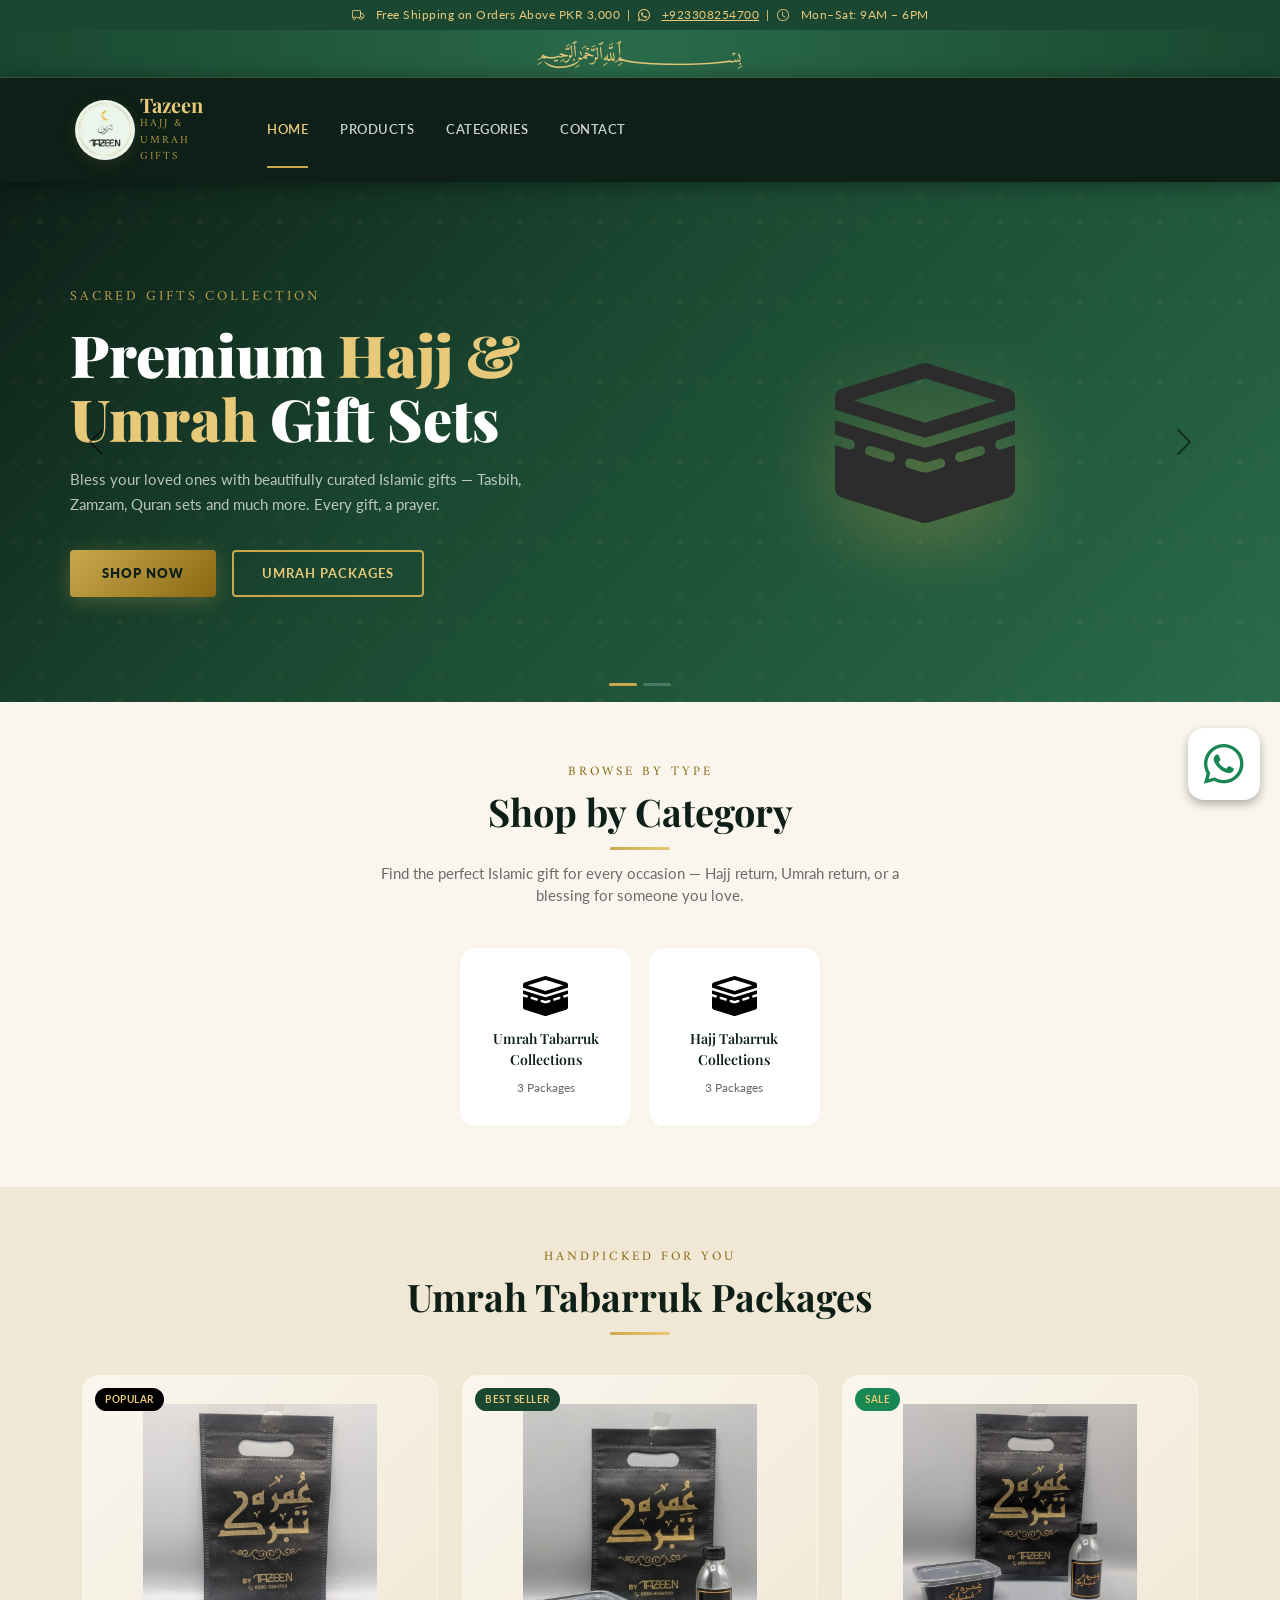
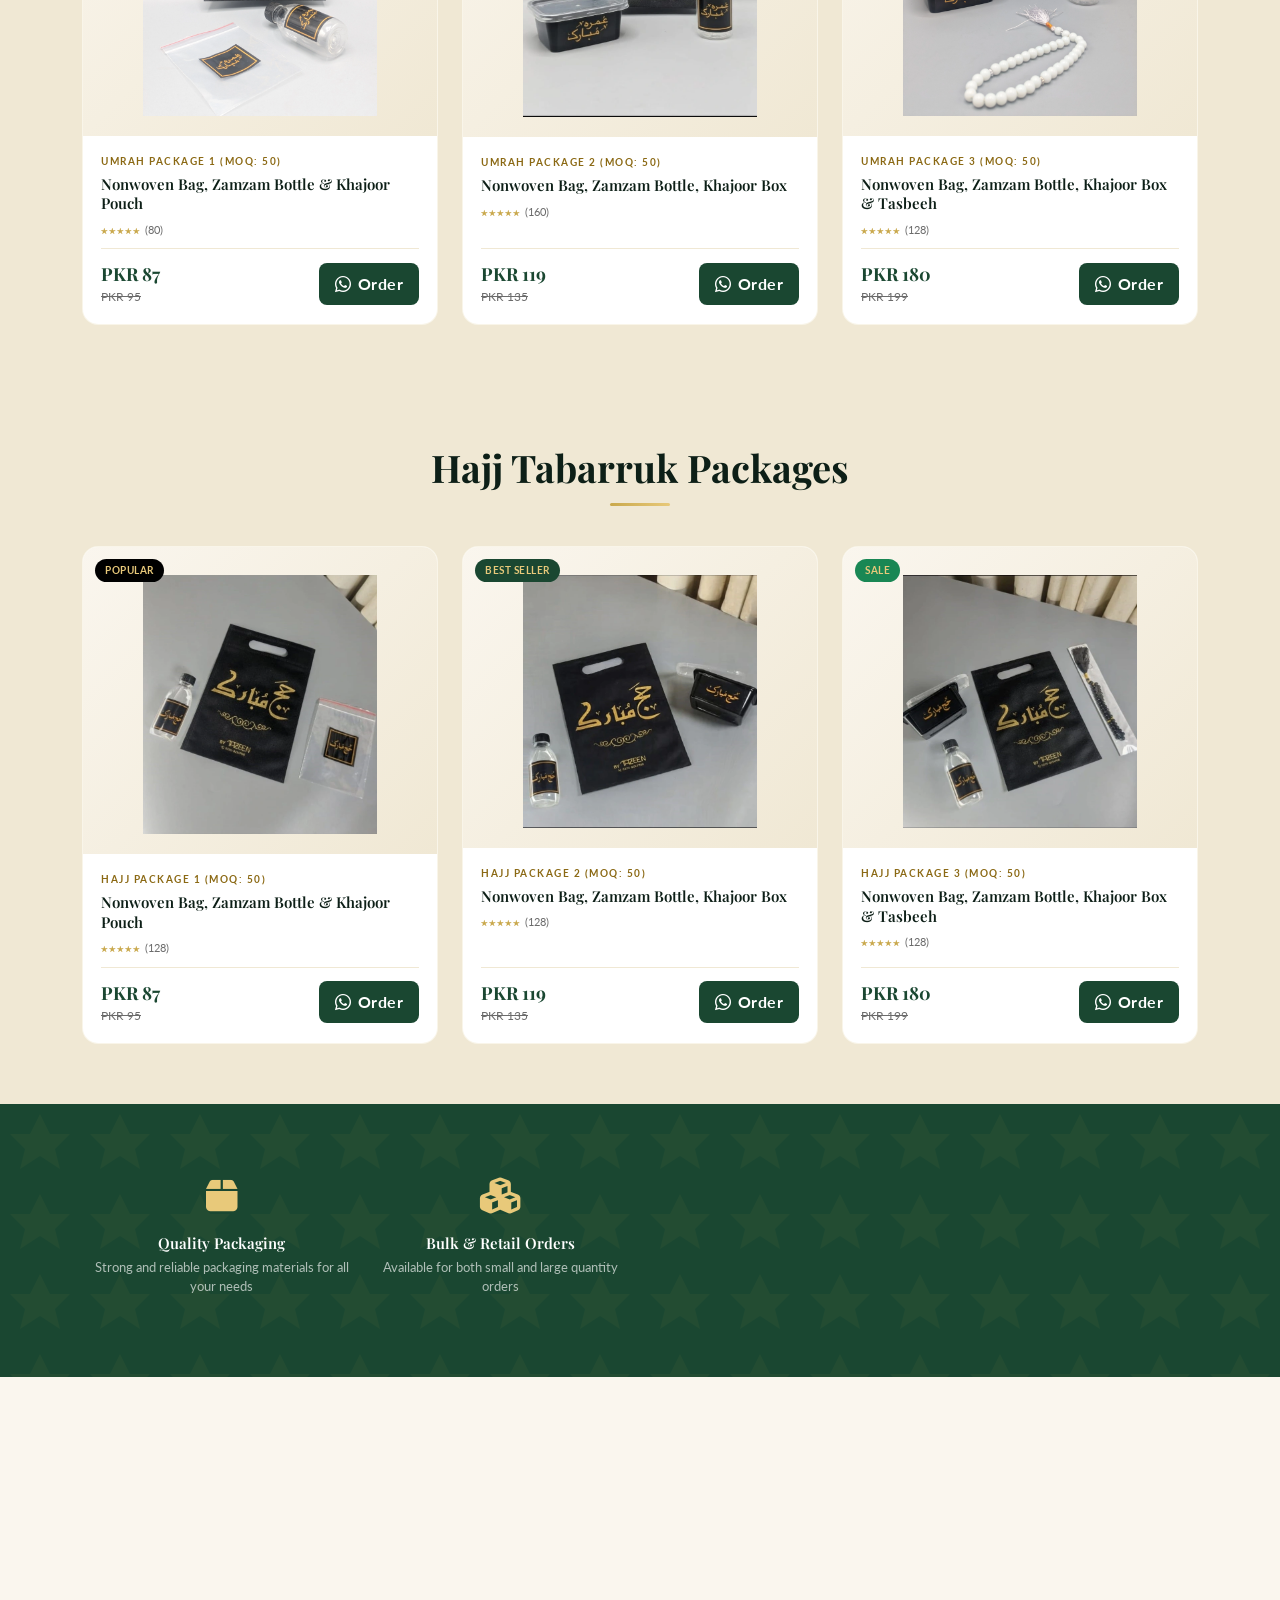
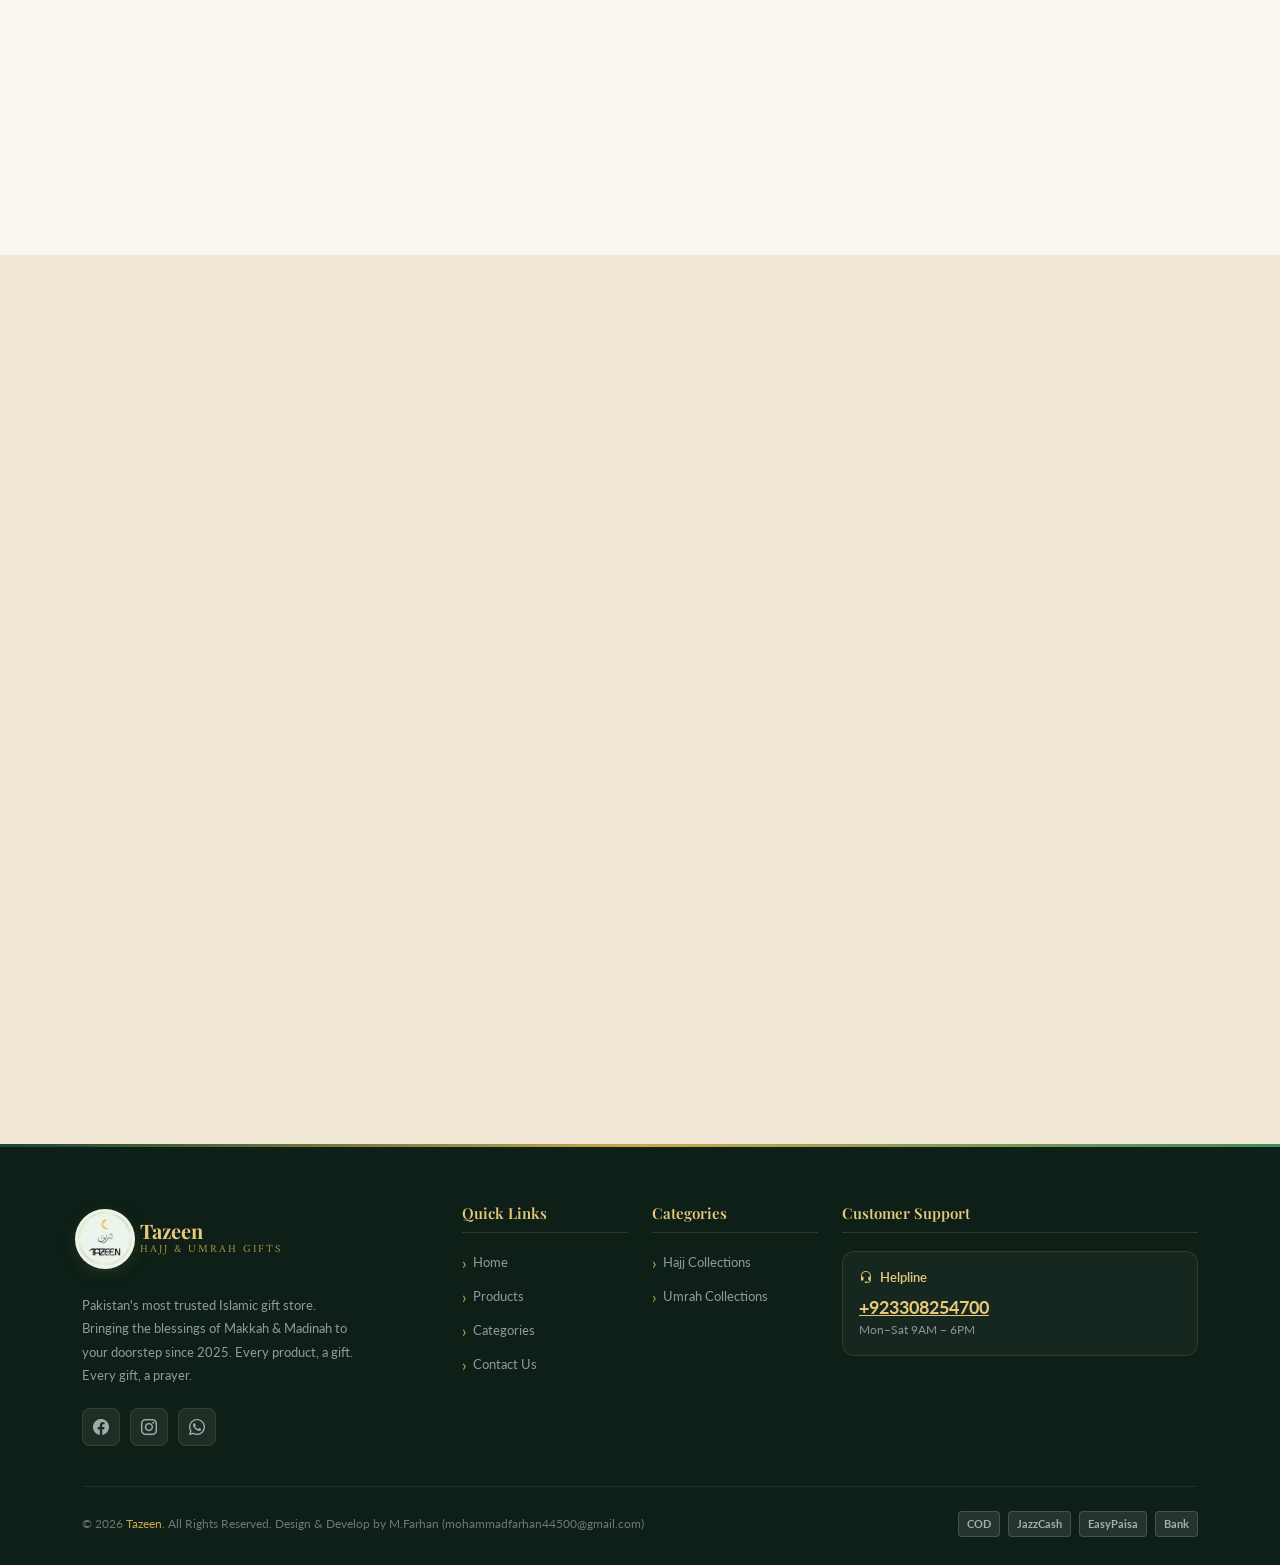
==== commit dffdac45: "home page optimize and validating  - 1" ====
--- a/index.html
+++ b/index.html
@@ -273,7 +273,7 @@
       <button class="filter-tab" onclick="filterTabs(this)">New Arrivals</button>
     </div> -->
 
-    <div class="row g-3 g-md-4" id="productGrid">
+    <div class="row g-3 g-md-4"   >
 
       <!-- Product 1 -->
       <div class="col-6 col-md-4 col-lg-4 fade-up">
@@ -281,7 +281,7 @@
           <div class="product-img-wrap">
             <span class="product-badge bg-black">Popular</span>
             <div class="product-img-box">
-              <img src="images/umrah1-package.webp" loading="lazy" width="232px" class="product-img" alt="Tazeen Umrah Package 1">
+              <img src="images/umrah1-package.webp" loading="lazy"      class="product-img" alt="Tazeen Umrah Package 1">
             </div>
           </div>
           <div class="product-body">
@@ -310,7 +310,7 @@
           <div class="product-img-wrap">
             <span class="product-badge">Best Seller</span>
             <div class="product-img-box">
-              <img src="images/umrah2-package.webp" loading="lazy" width="232px"  class="product-img" alt="Tazeen Umrah Package 2">
+              <img src="images/umrah2-package.webp" loading="lazy"       class="product-img" alt="Tazeen Umrah Package 2">
             </div>
           </div>
           <div class="product-body">
@@ -339,7 +339,7 @@
           <div class="product-img-wrap">
             <span class="product-badge bg-success">Sale</span>
             <div class="product-img-box">
-              <img src="images/umrah3-package.webp" loading="lazy" width="232px"  class="product-img" alt="Tazeen Umrah Package 3">
+              <img src="images/umrah3-package.webp" loading="lazy"       class="product-img" alt="Tazeen Umrah Package 3">
             </div>
           </div>
           <div class="product-body">
@@ -392,7 +392,7 @@
       <button class="filter-tab" onclick="filterTabs(this)">New Arrivals</button>
     </div> -->
 
-    <div class="row g-3 g-md-4" id="productGrid">
+    <div class="row g-3 g-md-4"   >
 
       <!-- Product 1 -->
       <div class="col-6 col-md-4 col-lg-4 fade-up">
@@ -400,7 +400,7 @@
           <div class="product-img-wrap">
             <span class="product-badge bg-black">Popular</span>
           <div class="product-img-box">
-              <img src="images/hajj1-package.webp" loading="lazy" width="232px"  class="product-img" alt="Tazeen Hajj Package 1">
+              <img src="images/hajj1-package.webp" loading="lazy"       class="product-img" alt="Tazeen Hajj Package 1">
             </div>
           </div>
           <div class="product-body">
@@ -429,7 +429,7 @@
           <div class="product-img-wrap">
             <span class="product-badge">Best Seller</span>
             <div class="product-img-box">
-              <img src="images/hajj2-package.webp" loading="lazy" width="232px"  class="product-img" alt="Tazeen Hajj Package 2">
+              <img src="images/hajj2-package.webp" loading="lazy"       class="product-img" alt="Tazeen Hajj Package 2">
             </div>
           </div>
           <div class="product-body">
@@ -458,7 +458,7 @@
           <div class="product-img-wrap">
             <span class="product-badge bg-success">Sale</span>
              <div class="product-img-box">
-              <img src="images/hajj3-package.webp" loading="lazy"  width="232px"  class="product-img" alt="Tazeen Hajj Package 3">
+              <img src="images/hajj3-package.webp" loading="lazy"        class="product-img" alt="Tazeen Hajj Package 3">
             </div>
           </div>
           <div class="product-body">
@@ -498,29 +498,29 @@
       <div class="col-6 col-md-3 fade-up">
         <div class="feature-item">
           <span class="feature-icon"><i class="fa-solid fa-box"></i></span>
-          <div class="feature-title">Quality Packaging</div>
-          <div class="feature-desc">Strong and reliable packaging materials for all your needs</div>
+          <h3 class="feature-title">Quality Packaging</h3>
+          <p class="feature-desc">Strong and reliable packaging materials for all your needs</p>
         </div>
       </div>
       <div class="col-6 col-md-3 fade-up">
         <div class="feature-item">
           <span class="feature-icon"><i class="fa-solid fa-cubes"></i></span>
-          <div class="feature-title">Bulk & Retail Orders</div>
-          <div class="feature-desc">Available for both small and large quantity orders</div>
+          <h3 class="feature-title">Bulk & Retail Orders</h3>
+          <p class="feature-desc">Available for both small and large quantity orders</p>
         </div>
       </div>
       <div class="col-6 col-md-3 fade-up">
         <div class="feature-item">
           <span class="feature-icon"><i class="fa-solid fa-cart-flatbed"></i></span>
-          <div class="feature-title">Pakistan-Wide</div>
-          <div class="feature-desc">Delivery to all 130+ cities across Pakistan</div>
+          <h3 class="feature-title">Pakistan-Wide</h3>
+          <p class="feature-desc">Delivery to all 130+ cities across Pakistan</p>
         </div>
       </div>
       <div class="col-6 col-md-3 fade-up">
         <div class="feature-item">
           <span class="feature-icon"><i class="fa-solid fa-certificate"></i></span>
-          <div class="feature-title">Halal Certified</div>
-          <div class="feature-desc">All products are certified authentic & halal</div>
+          <h3 class="feature-title">Halal Certified</h3>
+          <p class="feature-desc">All products are certified authentic & halal</p>
         </div>
       </div>
     </div>
--- a/style.css
+++ b/style.css
@@ -15,6 +15,10 @@
     --shadow-gold: 0 4px 20px rgba(201, 168, 76, 0.3);
   }
 
+  html{
+    scroll-behavior: smooth;
+  }
+
   * { margin: 0; padding: 0; box-sizing: border-box; }
 
   body {
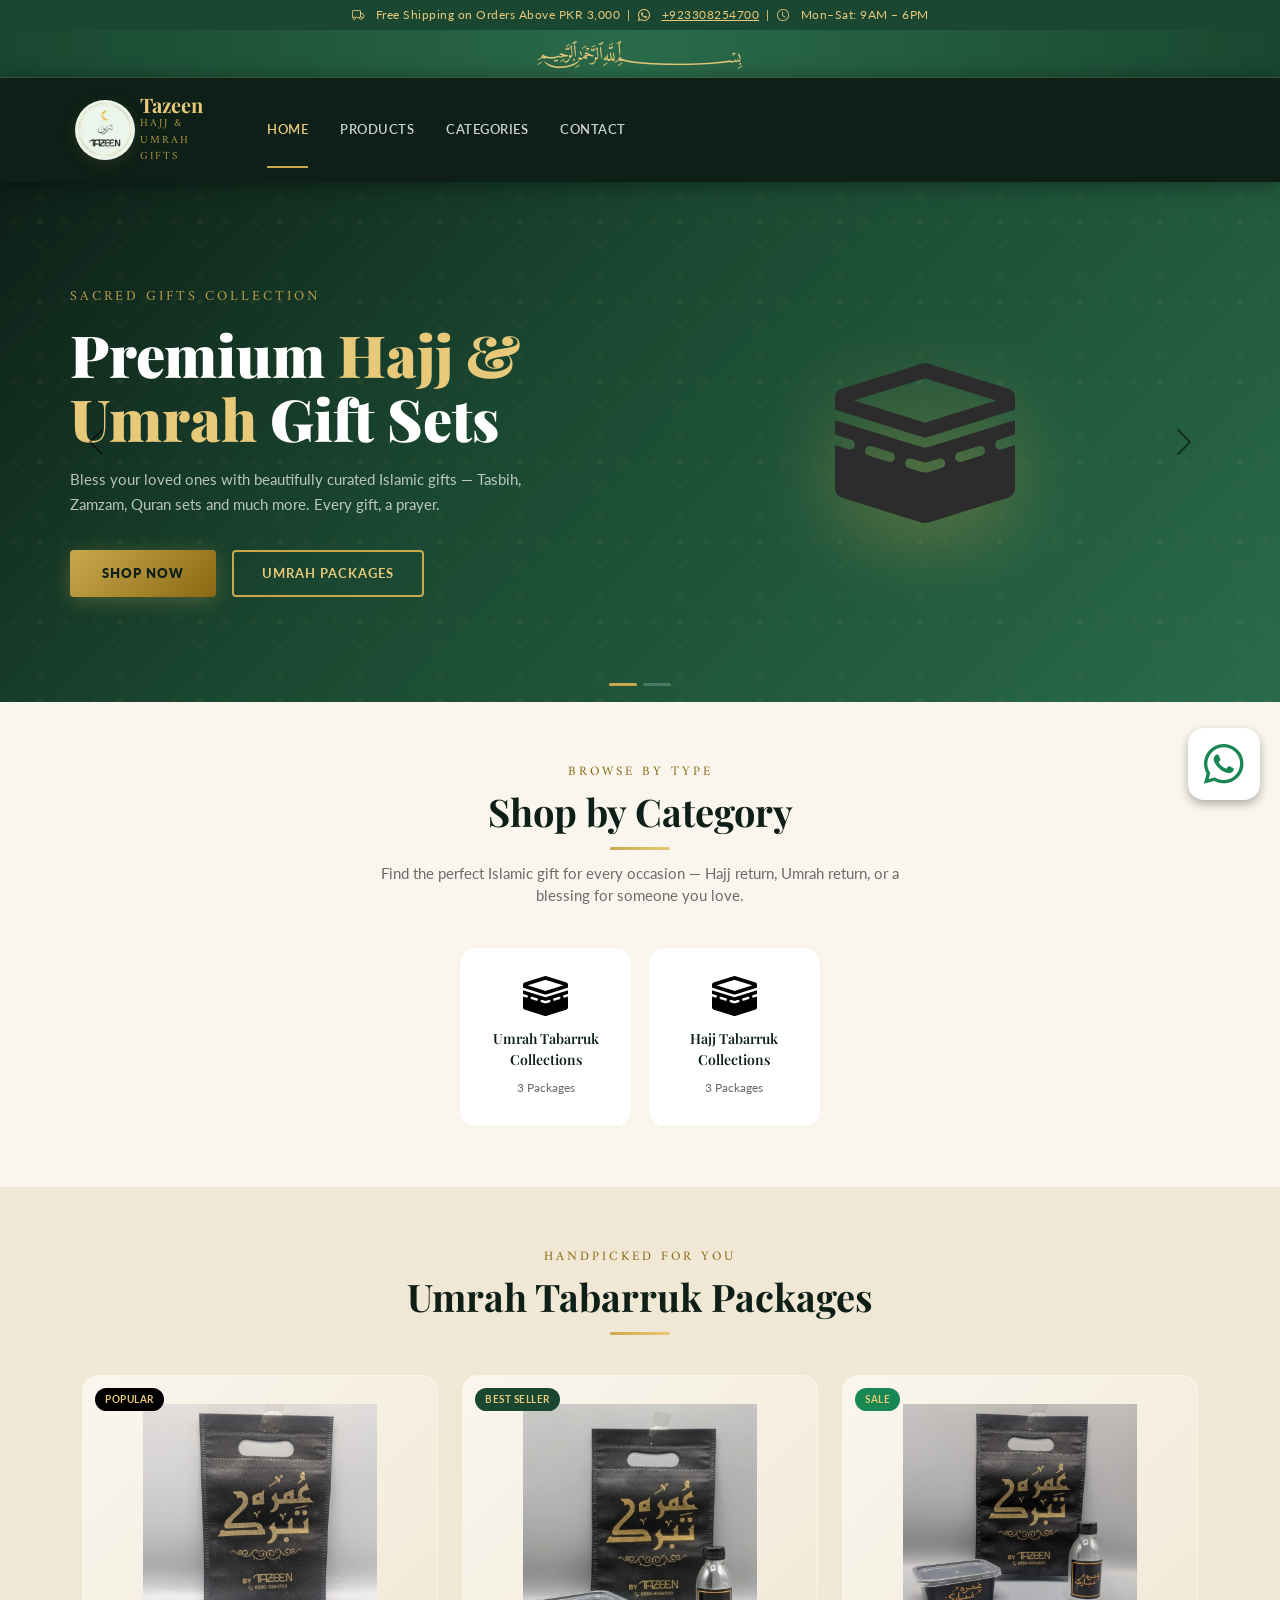
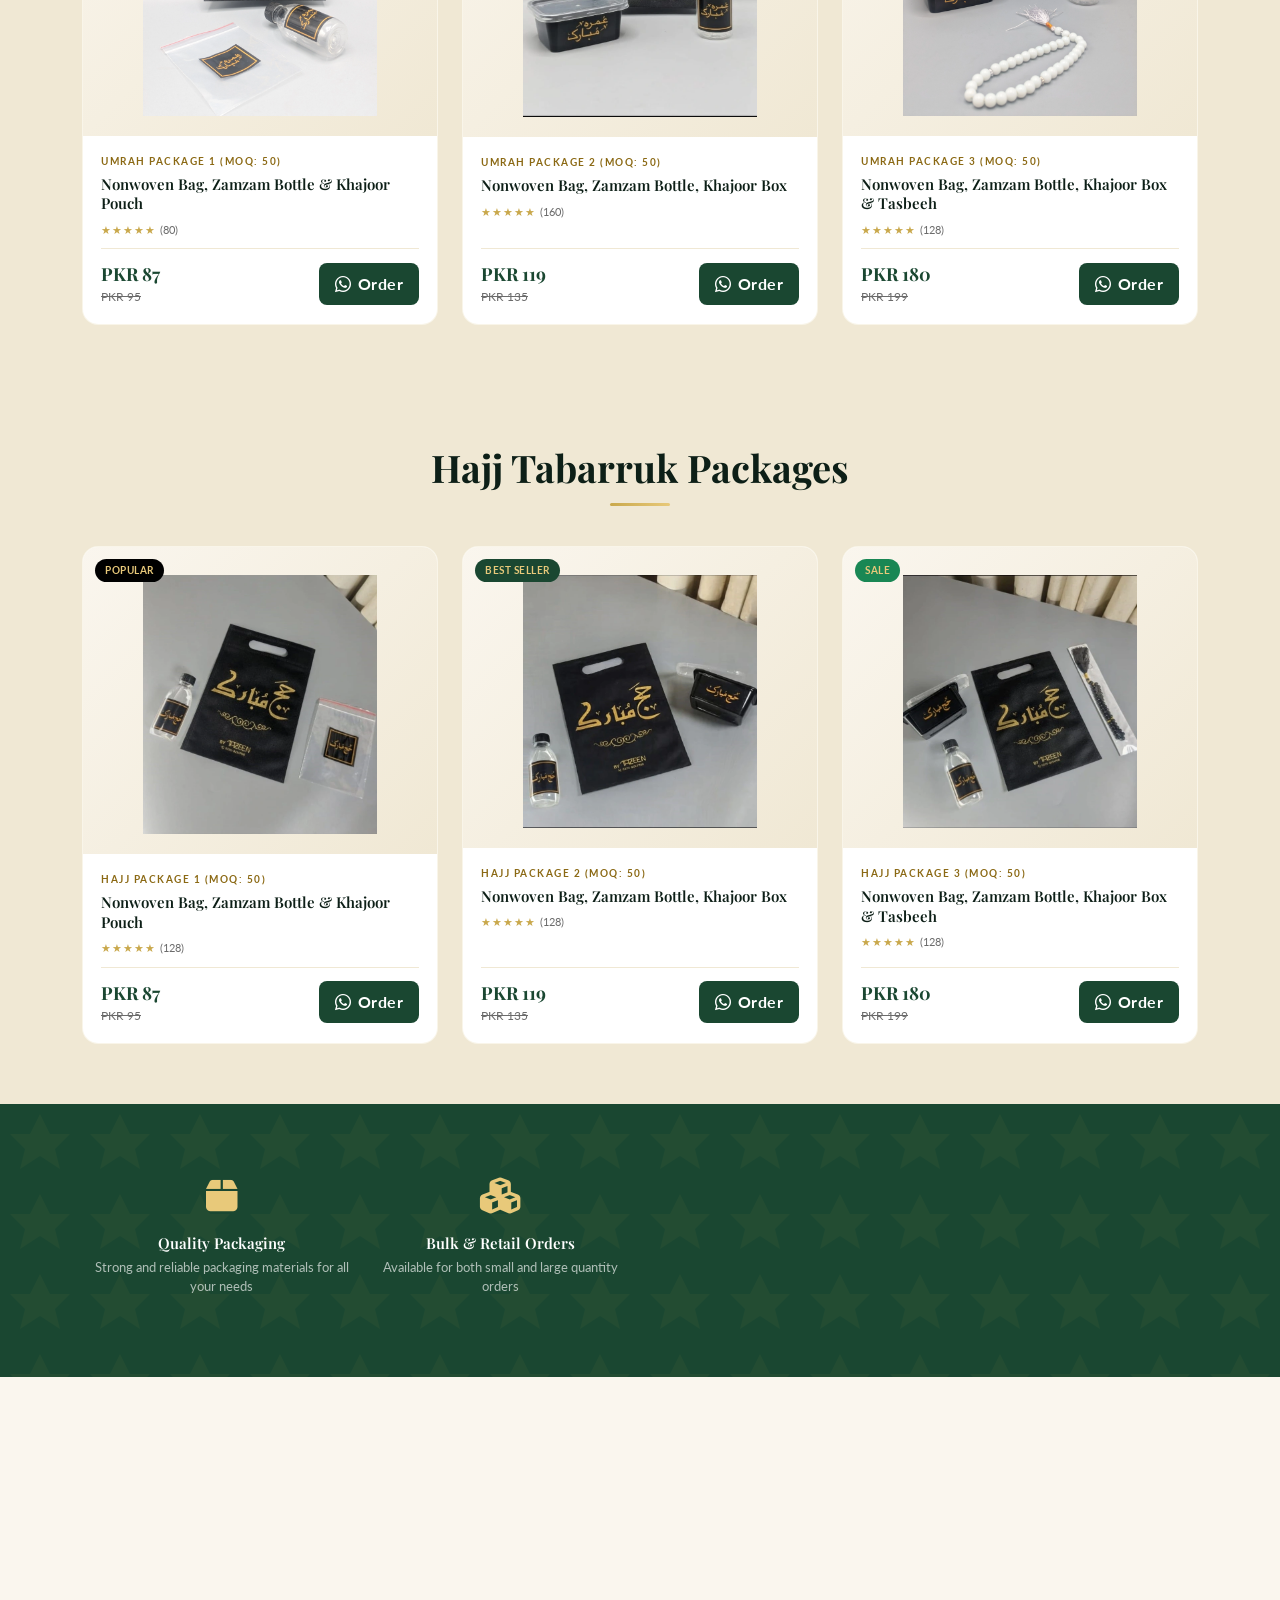
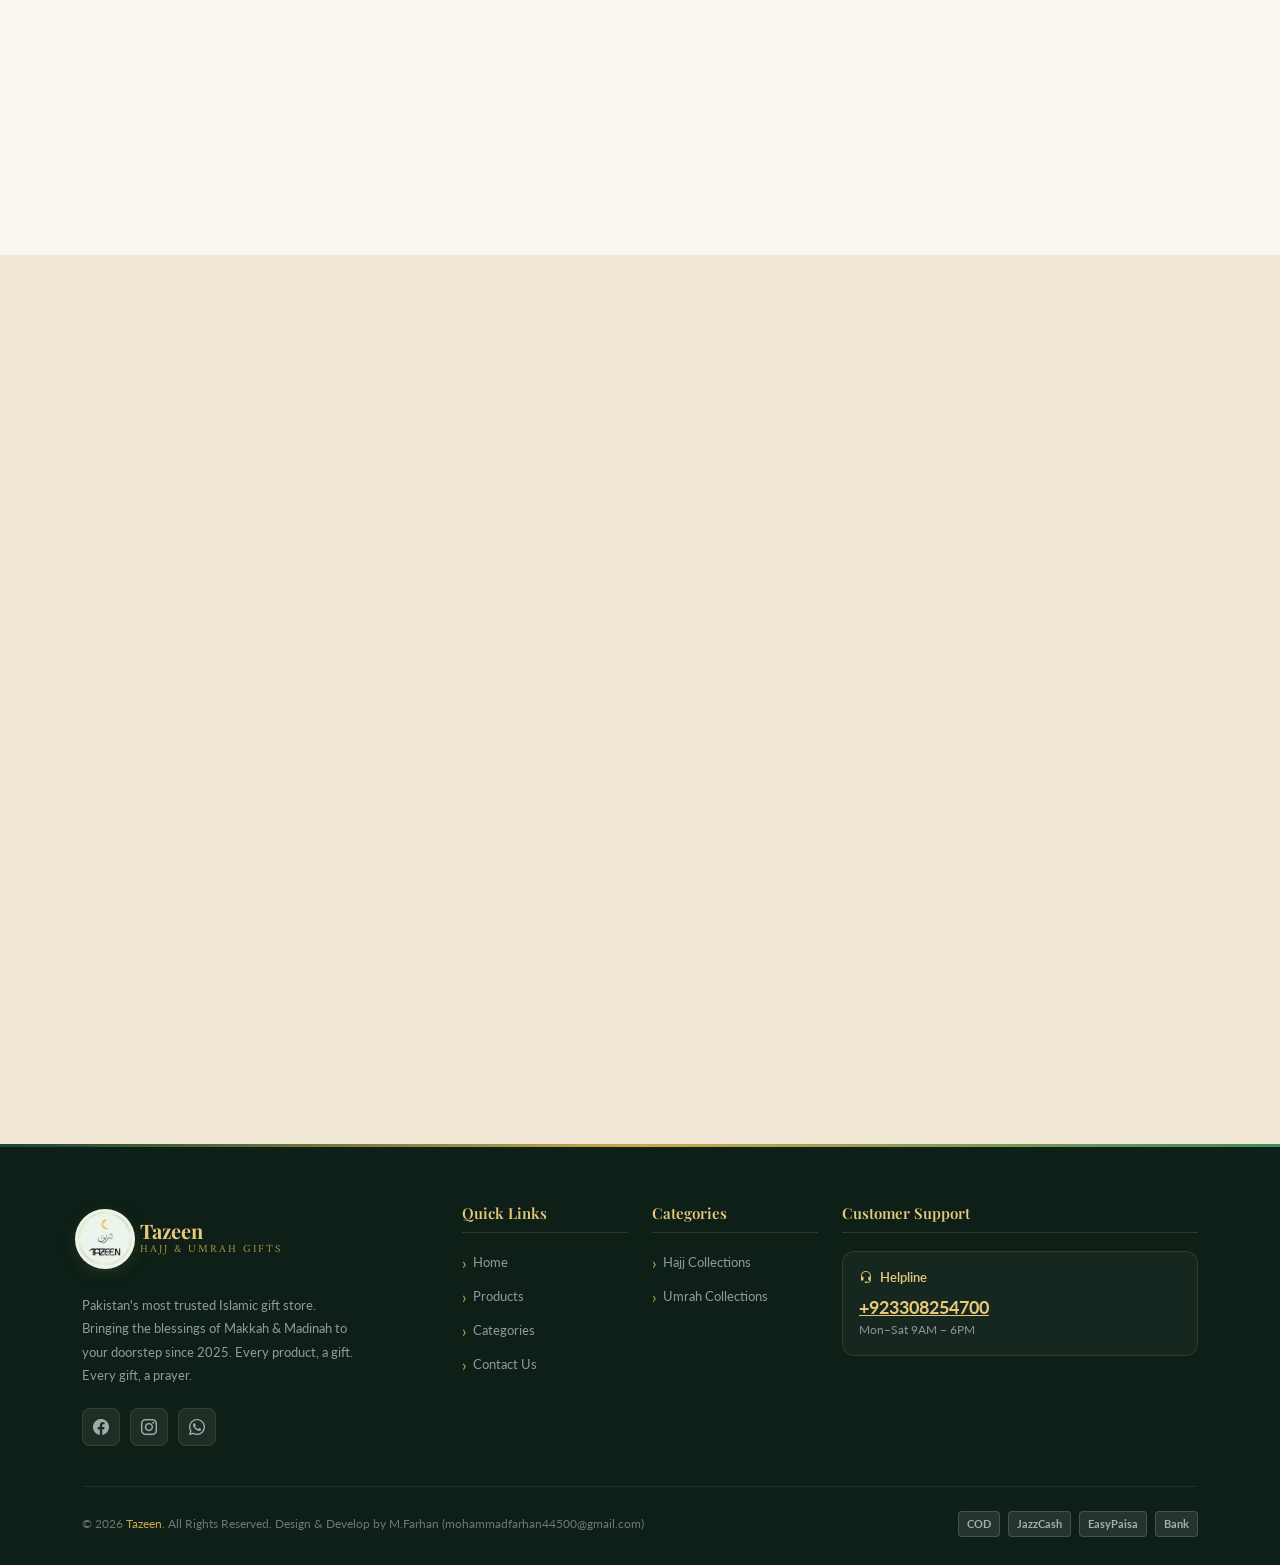
==== commit b55c029b: "home page optimize and validate -2" ====
--- a/index.html
+++ b/index.html
@@ -1,91 +1,102 @@
 <!DOCTYPE html>
-<html lang="ur" dir="ltr">
+<html lang="en" dir="ltr">
+
 <head>
-<meta charset="UTF-8">
-<meta name="viewport" content="width=device-width, initial-scale=1.0">
-
-<title>Tazeen | Hajj & Umrah Tabarruk & Gift Packages in Pakistan</title>
-
-<!-- SEO Meta -->
-<meta name="description" content="Tazeen offers  Hajj & Umrah tabarruk, Zamzam water Bottle, Islamic gift sets, and premium packaging with delivery across Pakistan.">
-<meta name="keywords" content="Tazeen, Hajj gifts, Umrah gifts, Zamzam water Pakistan, Islamic gifts, tabarruk, Makkah Madinah items, gift sets Pakistan">
-<meta name="author" content="Tazeen">
-<meta name="robots" content="index, follow">
-
-<!-- Open Graph (Facebook, WhatsApp, LinkedIn) -->
-<meta property="og:type" content="website">
-<meta property="og:title" content="Tazeen | Hajj & Umrah Tabarruk">
-<meta property="og:description" content="Explore  Zamzam water Bottle, sacred items, and premium Islamic gift sets. Delivered across Pakistan with care.">
-<meta property="og:image" content="https://www.tazeenofficial.com/images/tazeen-logo.webp">
-<meta property="og:url" content="https://www.tazeenofficial.com/">
-<meta property="og:site_name" content="Tazeen">
-
-<!-- Twitter Card -->
-<meta name="twitter:card" content="summary_large_image">
-<meta name="twitter:title" content="Tazeen | Hajj & Umrah Tabarruk">
-<meta name="twitter:description" content="Islamic gifts, Zamzam water Bottle & tabarruk sets delivered across Pakistan.">
-<meta name="twitter:image" content="https://www.tazeenofficial.com/images/tazeen-logo.webp">
-
-<link rel="shortcut icon" href="https://www.tazeenofficial.com/images/favicon.ico" type="image/x-icon">
-<link href="https://fonts.googleapis.com/css2?family=Playfair+Display:wght@400;600;700;900&family=Lato:wght@300;400;700&family=Amiri:wght@400;700&display=swap" rel="stylesheet">
-
-<link rel="stylesheet" href="bootstrap.min.css" >
- <link rel="stylesheet" href="https://cdn.jsdelivr.net/npm/bootstrap-icons/font/bootstrap-icons.css">
-<link rel="preload" href="https://cdnjs.cloudflare.com/ajax/libs/font-awesome/6.5.0/css/all.min.css" as="style" onload="this.onload=null;this.rel='stylesheet'">
-
-
-<link rel="stylesheet" href="style.css">
-<link rel="canonical" href="https://www.tazeenofficial.com/">
+  <meta charset="UTF-8">
+  <meta name="viewport" content="width=device-width, initial-scale=1.0">
+
+  <title>Tazeen | Hajj & Umrah Tabarruk & Gift Packages in Pakistan</title>
+
+  <!-- SEO Meta -->
+  <meta name="description"
+    content="Tazeen offers  Hajj & Umrah tabarruk, Zamzam water Bottle, Islamic gift sets, and premium packaging with delivery across Pakistan.">
+  <meta name="keywords"
+    content="Tazeen, Hajj gifts, Umrah gifts, Zamzam water Pakistan, Islamic gifts, tabarruk, Makkah Madinah items, gift sets Pakistan">
+  <meta name="author" content="Tazeen">
+  <meta name="robots" content="index, follow">
+
+  <!-- Open Graph (Facebook, WhatsApp, LinkedIn) -->
+  <meta property="og:type" content="website">
+  <meta property="og:title" content="Tazeen | Hajj & Umrah Tabarruk">
+  <meta property="og:description"
+    content="Explore  Zamzam water Bottle, sacred items, and premium Islamic gift sets. Delivered across Pakistan with care.">
+  <meta property="og:image" content="https://www.tazeenofficial.com/images/tazeen-logo.webp">
+  <meta property="og:url" content="https://www.tazeenofficial.com/">
+  <meta property="og:site_name" content="Tazeen">
+
+  <!-- Twitter Card -->
+  <meta name="twitter:card" content="summary_large_image">
+  <meta name="twitter:title" content="Tazeen | Hajj & Umrah Tabarruk">
+  <meta name="twitter:description"
+    content="Islamic gifts, Zamzam water Bottle & tabarruk sets delivered across Pakistan.">
+  <meta name="twitter:image" content="https://www.tazeenofficial.com/images/tazeen-logo.webp">
+
+  <link rel="shortcut icon" href="https://www.tazeenofficial.com/images/favicon.ico" type="image/x-icon">
+  <link
+    href="https://fonts.googleapis.com/css2?family=Playfair+Display:wght@400;600;700;900&family=Lato:wght@300;400;700&family=Amiri:wght@400;700&display=swap"
+    rel="stylesheet">
+
+  <link rel="stylesheet" href="bootstrap.min.css">
+  <link rel="stylesheet" href="https://cdn.jsdelivr.net/npm/bootstrap-icons/font/bootstrap-icons.css">
+  <link rel="preload" href="https://cdnjs.cloudflare.com/ajax/libs/font-awesome/6.5.0/css/all.min.css" as="style"
+    onload="this.onload=null;this.rel='stylesheet'">
+
+
+  <link rel="stylesheet" href="style.css">
+  <link rel="canonical" href="https://www.tazeenofficial.com/">
 
 </head>
+
 <body>
 
-<!-- TOP BAR -->
-<div class="top-bar">
-  <div class="container">
-    <i class="bi bi-truck me-2"></i> Free Shipping on Orders Above PKR 3,000 &nbsp;|&nbsp;
-    <i class="bi bi-whatsapp me-2"></i> <a  style="color: var(--gold-light)" href="https://wa.me/+923308254700" target="_blank">+923308254700</a>  &nbsp;|&nbsp;
-    <i class="bi bi-clock me-2"></i> Mon–Sat: 9AM – 6PM
+  <!-- TOP BAR -->
+  <div class="top-bar">
+    <div class="container">
+      <i class="bi bi-truck me-2"></i> Free Shipping on Orders Above PKR 3,000 &nbsp;|&nbsp;
+      <i class="bi bi-whatsapp me-2"></i> <a style="color: var(--gold-light)" href="https://wa.me/+923308254700"
+        target="_blank">+923308254700</a> &nbsp;|&nbsp;
+      <i class="bi bi-clock me-2"></i> Mon–Sat: 9AM – 6PM
+    </div>
   </div>
-</div>
-
-<!-- BISMILLAH BANNER -->
-<div class="bismillah-banner">
-  <span class="bismillah-text">﷽</span>
-</div>
-
-<!-- DESKTOP NAVBAR -->
-<nav class="main-navbar">
-  <div class="container d-flex align-items-center justify-content-start py-1 ">
-
-    <!-- Brand -->
-    <a href="https://www.tazeenofficial.com/" class="navbar-brand-wrap">
-      <div class="brand-logo-circle"><img style="width: 60px;border-radius:50%;" src="images/tazeen-logo.webp" alt="Tazeen Logo"></div>
-      <div>
-        <span class="brand-text-main">Tazeen</span>
-        <span class="brand-text-sub">Hajj & Umrah Gifts</span>
-      </div>
-    </a>
-
-    <!-- Desktop Nav Links -->
-    <div class="nav-links-wrap ps-5">
-      <a href="#home" class="nav-link active">Home</a>
-      <a href="#products" class="nav-link">Products</a>
-      <a href="#categories" class="nav-link">Categories</a>
-      <!-- <a href="#offers" class="nav-link">Offers</a> -->
-      <a href="#contact" class="nav-link">Contact</a>
-    </div>
-
-    <!-- Actions -->
-    <div class="d-flex align-items-end justify-content-end gap-2" style="padding-left: 50%;">
-      <!-- Search -->
-      <!-- <div class="nav-search-wrap">
+
+  <!-- BISMILLAH BANNER -->
+  <div class="bismillah-banner">
+    <span lang="ur" class="bismillah-text">﷽</span>
+  </div>
+
+  <!-- DESKTOP NAVBAR -->
+  <nav class="main-navbar">
+    <div class="container d-flex align-items-center justify-content-start py-1 ">
+
+      <!-- Brand -->
+      <a href="https://www.tazeenofficial.com/" class="navbar-brand-wrap">
+        <div class="brand-logo-circle"><img style="width: 60px;border-radius:50%;" src="images/tazeen-logo.webp"
+            alt="Tazeen Logo"></div>
+        <div>
+          <span class="brand-text-main">Tazeen</span>
+          <span class="brand-text-sub">Hajj & Umrah Gifts</span>
+        </div>
+      </a>
+
+      <!-- Desktop Nav Links -->
+      <div class="nav-links-wrap ps-5">
+        <a href="#home" class="nav-link active">Home</a>
+        <a href="#products" class="nav-link">Products</a>
+        <a href="#categories" class="nav-link">Categories</a>
+        <!-- <a href="#offers" class="nav-link">Offers</a> -->
+        <a href="#contact" class="nav-link">Contact</a>
+      </div>
+
+      <!-- Actions -->
+      <div class="d-flex align-items-end justify-content-end gap-2" style="padding-left: 50%;">
+        <!-- Search -->
+        <!-- <div class="nav-search-wrap">
         <i class="bi bi-search nav-search-icon"></i>
         <input type="text" class="nav-search-input" placeholder="Search gifts…">
       </div> -->
 
-      <!-- Icons -->
-      <!-- <div class="nav-actions">
+        <!-- Icons -->
+        <!-- <div class="nav-actions">
         <a href="#" class="nav-icon-btn" title="Wishlist">
           <i class="bi bi-heart"></i>
         </a>
@@ -98,102 +109,112 @@
         </a>
       </div> -->
 
-      <!-- Mobile hamburger -->
-      <button class="mobile-menu-btn " onclick="toggleMobileMenu()">
-        <i class="bi bi-list"></i>
-      </button>
-    </div>
-
-  </div>
-
-  <!-- Mobile Dropdown Menu -->
-  <div id="mobileMenu" style="display:none; background:#0D1F17; border-top: 1px solid rgba(201,168,76,0.2);">
-    <div class="container py-2">
-      <a href="#home" class="d-block py-2 px-2" style="color:rgba(255,255,255,0.8); text-decoration:none; font-weight:600; font-size:14px; border-bottom:1px solid rgba(255,255,255,0.06)"> Home</a>
-      <a href="#products" class="d-block py-2 px-2" style="color:rgba(255,255,255,0.8); text-decoration:none; font-weight:600; font-size:14px; border-bottom:1px solid rgba(255,255,255,0.06)"> Products</a>
-      <a href="#categories" class="d-block py-2 px-2" style="color:rgba(255,255,255,0.8); text-decoration:none; font-weight:600; font-size:14px; border-bottom:1px solid rgba(255,255,255,0.06)"> Categories</a>
-      <a href="https://wa.me/+923308254700" target="_blank" class="d-block py-2 px-2" style="color:rgba(255,255,255,0.8); text-decoration:none; font-weight:600; font-size:14px;"> Contact</a>
-      <!-- <div class="mt-3 mb-2 px-2">
+        <!-- Mobile hamburger -->
+        <button class="mobile-menu-btn " onclick="toggleMobileMenu()">
+          <i class="bi bi-list"></i>
+        </button>
+      </div>
+
+    </div>
+
+    <!-- Mobile Dropdown Menu -->
+    <div id="mobileMenu" style="display:none; background:#0D1F17; border-top: 1px solid rgba(201,168,76,0.2);">
+      <div class="container py-2">
+        <a href="#home" class="d-block py-2 px-2"
+          style="color:rgba(255,255,255,0.8); text-decoration:none; font-weight:600; font-size:14px; border-bottom:1px solid rgba(255,255,255,0.06)">
+          Home</a>
+        <a href="#products" class="d-block py-2 px-2"
+          style="color:rgba(255,255,255,0.8); text-decoration:none; font-weight:600; font-size:14px; border-bottom:1px solid rgba(255,255,255,0.06)">
+          Products</a>
+        <a href="#categories" class="d-block py-2 px-2"
+          style="color:rgba(255,255,255,0.8); text-decoration:none; font-weight:600; font-size:14px; border-bottom:1px solid rgba(255,255,255,0.06)">
+          Categories</a>
+        <a href="https://wa.me/+923308254700" target="_blank" class="d-block py-2 px-2"
+          style="color:rgba(255,255,255,0.8); text-decoration:none; font-weight:600; font-size:14px;"> Contact</a>
+        <!-- <div class="mt-3 mb-2 px-2">
         <input type="text" class="form-control" placeholder="Search gifts…" style="background:rgba(255,255,255,0.08); border:1px solid rgba(201,168,76,0.3); color:white; border-radius:8px;">
       </div> -->
-    </div>
-  </div>
-</nav>
-
-<!-- HERO SLIDER -->
-<section class="hero-slider" id="home">
-  <div id="heroCarousel" class="carousel slide carousel-fade" data-bs-ride="carousel" data-bs-interval="4500">
-
-    <div class="carousel-indicators">
-      <button type="button" data-bs-target="#heroCarousel" data-bs-slide-to="0" class="active"></button>
-      <button type="button" data-bs-target="#heroCarousel" data-bs-slide-to="1"></button>
-
-    </div>
-
-    <div class="carousel-inner">
-
-      <!-- Slide 1 -->
-      <div class="carousel-item active">
-        <div class="slide slide-1">
-          <div class="slide-pattern"></div>
-          <div class="container">
-            <div class="row align-items-center">
-              <div class="col-lg-6 slide-content">
-                <span class="slide-eyebrow">Sacred Gifts Collection</span>
-                <h1 class="slide-title">Premium <span>Hajj & Umrah</span> Gift Sets</h1>
-                <p class="slide-desc">Bless your loved ones with beautifully curated Islamic gifts — Tasbih, Zamzam, Quran sets and much more. Every gift, a prayer.</p>
-                <div class="slide-btns">
-                  <a href="https://wa.me/+923308254700" target="_blank" class="btn-gold">Shop Now</a>
-                  <a href="#products" class="btn-outline-gold">Umrah Packages</a>
-                </div>
-              </div>
-              <div class="col-lg-6 slide-img-wrap d-none d-lg-block">
-                <span class="hero-icon"> <i class="fa-solid fa-kaaba"></i> </span>
-              </div>
-            </div>
-          </div>
-        </div>
-      </div>
-
-      <!-- Slide 2 -->
-   
-      <!-- Slide 3 -->
-      <div class="carousel-item">
-        <div class="slide slide-3">
-          <div class="slide-pattern"></div>
-          <div class="container">
-            <div class="row align-items-center">
-              <div class="col-lg-6 slide-content">
-                <span class="slide-eyebrow">Zamzam & Sacred Items</span>
-                <h2 class="slide-title"><span>Zamzam Bottle</span> & Sacred Sets</h2>
-                <p class="slide-desc">Thoughtful tabarruk sets that carry meaning, blessings, and tradition.</p>
-                <div class="slide-btns">
-                  <a href="https://wa.me/+923308254700" target="_blank" class="btn-gold">Order Now</a>
-                  <a href="https://wa.me/+923308254700" target="_blank" class="btn-outline-gold"> <i class="fa-brands fa-whatsapp"></i> Whats App</a>
-                </div>
-              </div>
-              <div class="col-lg-6 slide-img-wrap d-none d-lg-block">
-                <span class="hero-icon" style="animation-delay:1s"> <i class="fa-solid fa-hand-holding-water"></i> </span>
-              </div>
-            </div>
-          </div>
-        </div>
-      </div>
-
-    </div>
-
-    <button class="carousel-control-prev" type="button" data-bs-target="#heroCarousel" data-bs-slide="prev">
-      <span class="carousel-control-prev-icon"></span>
-    </button>
-    <button class="carousel-control-next" type="button" data-bs-target="#heroCarousel" data-bs-slide="next">
-      <span class="carousel-control-next-icon"></span>
-    </button>
-
-  </div>
-</section>
-
-<!-- TRUST BADGES -->
-<!-- <section class="trust-section">
+      </div>
+    </div>
+  </nav>
+
+  <!-- HERO SLIDER -->
+  <section class="hero-slider" id="home">
+    <div id="heroCarousel" class="carousel slide carousel-fade" data-bs-ride="carousel" data-bs-interval="4500">
+
+      <div class="carousel-indicators">
+        <button type="button" data-bs-target="#heroCarousel" data-bs-slide-to="0" class="active"></button>
+        <button type="button" data-bs-target="#heroCarousel" data-bs-slide-to="1"></button>
+
+      </div>
+
+      <div class="carousel-inner">
+
+        <!-- Slide 1 -->
+        <div class="carousel-item active">
+          <div class="slide slide-1">
+            <div class="slide-pattern"></div>
+            <div class="container">
+              <div class="row align-items-center">
+                <div class="col-lg-6 slide-content">
+                  <span class="slide-eyebrow">Sacred Gifts Collection</span>
+                  <h1 class="slide-title">Premium <span>Hajj & Umrah</span> Gift Sets</h1>
+                  <p class="slide-desc">Bless your loved ones with beautifully curated Islamic gifts — Tasbih, Zamzam,
+                    Quran sets and much more. Every gift, a prayer.</p>
+                  <div class="slide-btns">
+                    <a href="https://wa.me/+923308254700" target="_blank" class="btn-gold">Shop Now</a>
+                    <a href="#products" class="btn-outline-gold">Umrah Packages</a>
+                  </div>
+                </div>
+                <div class="col-lg-6 slide-img-wrap d-none d-lg-block">
+                  <span class="hero-icon"> <i class="fa-solid fa-kaaba"></i> </span>
+                </div>
+              </div>
+            </div>
+          </div>
+        </div>
+
+        <!-- Slide 2 -->
+
+        <!-- Slide 3 -->
+        <div class="carousel-item">
+          <div class="slide slide-3">
+            <div class="slide-pattern"></div>
+            <div class="container">
+              <div class="row align-items-center">
+                <div class="col-lg-6 slide-content">
+                  <span class="slide-eyebrow">Zamzam & Sacred Items</span>
+                  <h2 class="slide-title"><span>Zamzam Bottle</span> & Sacred Sets</h2>
+                  <p class="slide-desc">Thoughtful tabarruk sets that carry meaning, blessings, and tradition.</p>
+                  <div class="slide-btns">
+                    <a href="https://wa.me/+923308254700" target="_blank" class="btn-gold">Order Now</a>
+                    <a href="https://wa.me/+923308254700" target="_blank" class="btn-outline-gold"> <i
+                        class="fa-brands fa-whatsapp"></i> Whats App</a>
+                  </div>
+                </div>
+                <div class="col-lg-6 slide-img-wrap d-none d-lg-block">
+                  <span class="hero-icon" style="animation-delay:1s"> <i class="fa-solid fa-hand-holding-water"></i>
+                  </span>
+                </div>
+              </div>
+            </div>
+          </div>
+        </div>
+
+      </div>
+
+      <button class="carousel-control-prev" type="button" data-bs-target="#heroCarousel" data-bs-slide="prev">
+        <span class="carousel-control-prev-icon"></span>
+      </button>
+      <button class="carousel-control-next" type="button" data-bs-target="#heroCarousel" data-bs-slide="next">
+        <span class="carousel-control-next-icon"></span>
+      </button>
+
+    </div>
+  </section>
+
+  <!-- TRUST BADGES -->
+  <!-- <section class="trust-section">
   <div class="container">
     <div class="row g-3">
       <div class="col-6 col-md-3">
@@ -224,47 +245,48 @@
   </div>
 </section> -->
 
-<!-- CATEGORIES -->
-<section class="categories-section" id="categories">
-  <div class="container">
-    <div class="section-header fade-up">
-      <span class="section-eyebrow">Browse By Type</span>
-      <h2 class="section-title">Shop by Category</h2>
-      <div class="section-divider"></div>
-      <p class="section-subtitle">Find the perfect Islamic gift for every occasion — Hajj return, Umrah return, or a blessing for someone you love.</p>
-    </div>
-
-    <div class="row g-3 justify-content-center">
-      <div class="col-6 col-md-4 col-lg-2 fade-up">
-        <a href="#products" class="category-card">
-          <span class="cat-icon"><i class="fa-solid fa-kaaba text-black"></i></span>
-          <span class="cat-name">Umrah Tabarruk Collections</span>
-          <span class="cat-count">3 Packages</span>
-        </a>
-      </div>
-      <div class="col-6 col-md-4 col-lg-2 fade-up">
-        <a href="#products2" class="category-card">
-          <span class="cat-icon"><i class="fa-solid fa-kaaba text-black"></i></span>
-          <span class="cat-name">Hajj Tabarruk Collections</span>
-          <span class="cat-count">3 Packages</span>
-        </a>
-      </div>
-
-    </div>
-  </div>
-</section>
-
-<!-- PRODUCTS SECTION -->
-<section class="products-section" id="products">
-  <div class="container">
-    <div class="section-header fade-up">
-      <span class="section-eyebrow">Handpicked For You</span>
-      <h2 class="section-title">Umrah Tabarruk Packages</h2>
-      <div class="section-divider"></div>
-    </div>
-
-    <!-- Filter Tabs -->
-    <!-- <div class="filter-tabs fade-up">
+  <!-- CATEGORIES -->
+  <section class="categories-section" id="categories">
+    <div class="container">
+      <div class="section-header fade-up">
+        <span class="section-eyebrow">Browse By Type</span>
+        <h2 class="section-title">Shop by Category</h2>
+        <div class="section-divider"></div>
+        <p class="section-subtitle">Find the perfect Islamic gift for every occasion — Hajj return, Umrah return, or a
+          blessing for someone you love.</p>
+      </div>
+
+      <div class="row g-3 justify-content-center">
+        <div class="col-6 col-md-4 col-lg-2 fade-up">
+          <a href="#products" class="category-card">
+            <span class="cat-icon"><i class="fa-solid fa-kaaba text-black"></i></span>
+            <span class="cat-name">Umrah Tabarruk Collections</span>
+            <span class="cat-count">3 Packages</span>
+          </a>
+        </div>
+        <div class="col-6 col-md-4 col-lg-2 fade-up">
+          <a href="#products2" class="category-card">
+            <span class="cat-icon"><i class="fa-solid fa-kaaba text-black"></i></span>
+            <span class="cat-name">Hajj Tabarruk Collections</span>
+            <span class="cat-count">3 Packages</span>
+          </a>
+        </div>
+
+      </div>
+    </div>
+  </section>
+
+  <!-- PRODUCTS SECTION -->
+  <section class="products-section" id="products">
+    <div class="container">
+      <div class="section-header fade-up">
+        <span class="section-eyebrow">Handpicked For You</span>
+        <h2 class="section-title">Umrah Tabarruk Packages</h2>
+        <div class="section-divider"></div>
+      </div>
+
+      <!-- Filter Tabs -->
+      <!-- <div class="filter-tabs fade-up">
       <button class="filter-tab active" onclick="filterTabs(this)">All</button>
       <button class="filter-tab" onclick="filterTabs(this)">Best Sellers</button>
       <button class="filter-tab" onclick="filterTabs(this)">Tasbih</button>
@@ -273,117 +295,123 @@
       <button class="filter-tab" onclick="filterTabs(this)">New Arrivals</button>
     </div> -->
 
-    <div class="row g-3 g-md-4"   >
-
-      <!-- Product 1 -->
-      <div class="col-6 col-md-4 col-lg-4 fade-up">
-        <div class="product-card">
-          <div class="product-img-wrap">
-            <span class="product-badge bg-black">Popular</span>
-            <div class="product-img-box">
-              <img src="images/umrah1-package.webp" loading="lazy"      class="product-img" alt="Tazeen Umrah Package 1">
-            </div>
-          </div>
-          <div class="product-body">
-            <span class="product-category">Umrah Package 1 (MOQ: 50)</span>
-            <h3 class="product-name">Nonwoven Bag, Zamzam Bottle & Khajoor Pouch</h3>
-            <div class="product-rating">
-              <span class="stars">★★★★★</span>
-              <span class="rating-count">(80)</span>
-            </div>
-            <div class="product-footer">
-              <div class="product-price">
-                <span class="price-current">PKR 87</span>
-                <span class="price-old">PKR 95</span>
-              </div>
-              <a class="add-cart-btn fs-6 text-decoration-none" href="https://wa.me/+923308254700?text=Hello%20I%20want%20to%20order%20this%20product%0A%0AProduct%20Name:%20Tazeen%20Umrah%20Pacakage1%0AMOQ:%2050%20Packages%0APrice:%20PKR%2087%20%0A%0AKindly%20share%20details." target="_blank">
-                <i class="bi bi-whatsapp "></i>
-                <span class="d-none d-md-inline">Order</span>
-              </a>
-            </div>
-          </div>
-        </div>
-      </div>
-
-      <div class="col-6 col-md-4 col-lg-4 fade-up">
-        <div class="product-card">
-          <div class="product-img-wrap">
-            <span class="product-badge">Best Seller</span>
-            <div class="product-img-box">
-              <img src="images/umrah2-package.webp" loading="lazy"       class="product-img" alt="Tazeen Umrah Package 2">
-            </div>
-          </div>
-          <div class="product-body">
-            <span class="product-category">Umrah Package 2 (MOQ: 50)</span>
-            <h3 class="product-name">Nonwoven Bag, Zamzam Bottle, Khajoor Box</h3>
-            <div class="product-rating">
-              <span class="stars">★★★★★</span>
-              <span class="rating-count">(160)</span>
-            </div>
-            <div class="product-footer">
-              <div class="product-price">
-                <span class="price-current">PKR 119</span>
-                <span class="price-old">PKR 135</span>
-              </div>
-             <a class="add-cart-btn fs-6 text-decoration-none" href="https://wa.me/+923308254700?text=Hello%20I%20want%20to%20order%20this%20product%0A%0AProduct%20Name:%20Tazeen%20Umrah%20Pacakage2%0AMOQ:%2050%20Packages%0APrice:%20PKR%20119%20%0A%0AKindly%20share%20details." target="_blank">
-                <i class="bi bi-whatsapp "></i>
-                <span class="d-none d-md-inline">Order</span>
-              </a>
-            </div>
-          </div>
-        </div>
-      </div>
-
+      <div class="row g-3 g-md-4">
+
+        <!-- Product 1 -->
         <div class="col-6 col-md-4 col-lg-4 fade-up">
-        <div class="product-card">
-          <div class="product-img-wrap">
-            <span class="product-badge bg-success">Sale</span>
-            <div class="product-img-box">
-              <img src="images/umrah3-package.webp" loading="lazy"       class="product-img" alt="Tazeen Umrah Package 3">
-            </div>
-          </div>
-          <div class="product-body">
-            <span class="product-category">Umrah Package 3 (MOQ: 50)</span>
-            <h3 class="product-name">Nonwoven Bag, Zamzam Bottle, Khajoor Box & Tasbeeh</h3>
-            <div class="product-rating">
-              <span class="stars">★★★★★</span>
-              <span class="rating-count">(128)</span>
-            </div>
-            <div class="product-footer">
-              <div class="product-price">
-                <span class="price-current">PKR 180</span>
-                <span class="price-old">PKR 199</span>
-              </div>
-              <a class="add-cart-btn fs-6 text-decoration-none" href="https://wa.me/+923308254700?text=Hello%20I%20want%20to%20order%20this%20product%0A%0AProduct%20Name:%20Tazeen%20Umrah%20Pacakage3%0AMOQ:%2050%20Packages%0APrice:%20PKR%20180%20%0A%0AKindly%20share%20details." target="_blank">
-                <i class="bi bi-whatsapp "></i>
-                <span class="d-none d-md-inline">Order</span>
-              </a>
-            </div>
-          </div>
-        </div>
-      </div>
-
-
-    </div>
-
-    <!-- <div class="text-center mt-4 fade-up">
+          <div class="product-card">
+            <div class="product-img-wrap">
+              <span class="product-badge bg-black">Popular</span>
+              <div class="product-img-box">
+                <img src="images/umrah1-package.webp" loading="lazy" class="product-img" alt="Tazeen Umrah Package 1">
+              </div>
+            </div>
+            <div class="product-body">
+              <span class="product-category">Umrah Package 1 (MOQ: 50)</span>
+              <h3 class="product-name">Nonwoven Bag, Zamzam Bottle & Khajoor Pouch</h3>
+              <div class="product-rating">
+                <span class="stars">★★★★★</span>
+                <span class="rating-count">(80)</span>
+              </div>
+              <div class="product-footer">
+                <div class="product-price">
+                  <span class="price-current">PKR 87</span>
+                  <span class="price-old">PKR 95</span>
+                </div>
+                <a class="add-cart-btn fs-6 text-decoration-none"
+                  href="https://wa.me/+923308254700?text=Hello%20I%20want%20to%20order%20this%20product%0A%0AProduct%20Name:%20Tazeen%20Umrah%20Pacakage1%0AMOQ:%2050%20Packages%0APrice:%20PKR%2087%20%0A%0AKindly%20share%20details."
+                  target="_blank">
+                  <i class="bi bi-whatsapp "></i>
+                  <span class="d-none d-md-inline">Order</span>
+                </a>
+              </div>
+            </div>
+          </div>
+        </div>
+
+        <div class="col-6 col-md-4 col-lg-4 fade-up">
+          <div class="product-card">
+            <div class="product-img-wrap">
+              <span class="product-badge">Best Seller</span>
+              <div class="product-img-box">
+                <img src="images/umrah2-package.webp" loading="lazy" class="product-img" alt="Tazeen Umrah Package 2">
+              </div>
+            </div>
+            <div class="product-body">
+              <span class="product-category">Umrah Package 2 (MOQ: 50)</span>
+              <h3 class="product-name">Nonwoven Bag, Zamzam Bottle, Khajoor Box</h3>
+              <div class="product-rating">
+                <span class="stars">★★★★★</span>
+                <span class="rating-count">(160)</span>
+              </div>
+              <div class="product-footer">
+                <div class="product-price">
+                  <span class="price-current">PKR 119</span>
+                  <span class="price-old">PKR 135</span>
+                </div>
+                <a class="add-cart-btn fs-6 text-decoration-none"
+                  href="https://wa.me/+923308254700?text=Hello%20I%20want%20to%20order%20this%20product%0A%0AProduct%20Name:%20Tazeen%20Umrah%20Pacakage2%0AMOQ:%2050%20Packages%0APrice:%20PKR%20119%20%0A%0AKindly%20share%20details."
+                  target="_blank">
+                  <i class="bi bi-whatsapp "></i>
+                  <span class="d-none d-md-inline">Order</span>
+                </a>
+              </div>
+            </div>
+          </div>
+        </div>
+
+        <div class="col-6 col-md-4 col-lg-4 fade-up">
+          <div class="product-card">
+            <div class="product-img-wrap">
+              <span class="product-badge bg-success">Sale</span>
+              <div class="product-img-box">
+                <img src="images/umrah3-package.webp" loading="lazy" class="product-img" alt="Tazeen Umrah Package 3">
+              </div>
+            </div>
+            <div class="product-body">
+              <span class="product-category">Umrah Package 3 (MOQ: 50)</span>
+              <h3 class="product-name">Nonwoven Bag, Zamzam Bottle, Khajoor Box & Tasbeeh</h3>
+              <div class="product-rating">
+                <span class="stars">★★★★★</span>
+                <span class="rating-count">(128)</span>
+              </div>
+              <div class="product-footer">
+                <div class="product-price">
+                  <span class="price-current">PKR 180</span>
+                  <span class="price-old">PKR 199</span>
+                </div>
+                <a class="add-cart-btn fs-6 text-decoration-none"
+                  href="https://wa.me/+923308254700?text=Hello%20I%20want%20to%20order%20this%20product%0A%0AProduct%20Name:%20Tazeen%20Umrah%20Pacakage3%0AMOQ:%2050%20Packages%0APrice:%20PKR%20180%20%0A%0AKindly%20share%20details."
+                  target="_blank">
+                  <i class="bi bi-whatsapp "></i>
+                  <span class="d-none d-md-inline">Order</span>
+                </a>
+              </div>
+            </div>
+          </div>
+        </div>
+
+
+      </div>
+
+      <!-- <div class="text-center mt-4 fade-up">
       <a href="#" class="btn-gold">View All Products &nbsp;<i class="bi bi-arrow-right"></i></a>
     </div> -->
-  </div>
-</section>
-
-<!-- Hajj Packages  -->
-
-<section class="products-section" id="products2">
-  <div class="container">
-    <div class="section-header fade-up">
-      <!-- <span class="section-eyebrow">Handpicked For You</span> -->
-      <h2 class="section-title">Hajj Tabarruk Packages</h2>
-      <div class="section-divider"></div>
-    </div>
-
-    <!-- Filter Tabs -->
-    <!-- <div class="filter-tabs fade-up">
+    </div>
+  </section>
+
+  <!-- Hajj Packages  -->
+
+  <section class="products-section" id="products2">
+    <div class="container">
+      <div class="section-header fade-up">
+        <!-- <span class="section-eyebrow">Handpicked For You</span> -->
+        <h2 class="section-title">Hajj Tabarruk Packages</h2>
+        <div class="section-divider"></div>
+      </div>
+
+      <!-- Filter Tabs -->
+      <!-- <div class="filter-tabs fade-up">
       <button class="filter-tab active" onclick="filterTabs(this)">All</button>
       <button class="filter-tab" onclick="filterTabs(this)">Best Sellers</button>
       <button class="filter-tab" onclick="filterTabs(this)">Tasbih</button>
@@ -392,143 +420,149 @@
       <button class="filter-tab" onclick="filterTabs(this)">New Arrivals</button>
     </div> -->
 
-    <div class="row g-3 g-md-4"   >
-
-      <!-- Product 1 -->
-      <div class="col-6 col-md-4 col-lg-4 fade-up">
-        <div class="product-card">
-          <div class="product-img-wrap">
-            <span class="product-badge bg-black">Popular</span>
-          <div class="product-img-box">
-              <img src="images/hajj1-package.webp" loading="lazy"       class="product-img" alt="Tazeen Hajj Package 1">
-            </div>
-          </div>
-          <div class="product-body">
-            <span class="product-category">Hajj Package 1 (MOQ: 50)</span>
-            <h3 class="product-name">Nonwoven Bag, Zamzam Bottle & Khajoor Pouch</h3>
-            <div class="product-rating">
-              <span class="stars">★★★★★</span>
-              <span class="rating-count">(128)</span>
-            </div>
-            <div class="product-footer">
-              <div class="product-price">
-                <span class="price-current">PKR 87</span>
-                <span class="price-old">PKR 95</span>
-              </div>
-              <a class="add-cart-btn fs-6 text-decoration-none" href="https://wa.me/+923308254700?text=Hello%20I%20want%20to%20order%20this%20product%0A%0AProduct%20Name:%20Tazeen%20Hajj%20Pacakage1%0AMOQ:%2050%20Packages%0APrice:%20PKR%2087%20%0A%0AKindly%20share%20details." target="_blank">
-                <i class="bi bi-whatsapp "></i>
-                <span class="d-none d-md-inline">Order</span>
-              </a>
-            </div>
-          </div>
-        </div>
-      </div>
-
-      <div class="col-6 col-md-4 col-lg-4 fade-up">
-        <div class="product-card">
-          <div class="product-img-wrap">
-            <span class="product-badge">Best Seller</span>
-            <div class="product-img-box">
-              <img src="images/hajj2-package.webp" loading="lazy"       class="product-img" alt="Tazeen Hajj Package 2">
-            </div>
-          </div>
-          <div class="product-body">
-            <span class="product-category">Hajj Package 2 (MOQ: 50)</span>
-            <h3 class="product-name">Nonwoven Bag, Zamzam Bottle, Khajoor Box</h3>
-            <div class="product-rating">
-              <span class="stars">★★★★★</span>
-              <span class="rating-count">(128)</span>
-            </div>
-            <div class="product-footer">
-              <div class="product-price">
-                <span class="price-current">PKR 119</span>
-                <span class="price-old">PKR 135</span>
-              </div>
-             <a class="add-cart-btn fs-6 text-decoration-none" href="https://wa.me/+923308254700?text=Hello%20I%20want%20to%20order%20this%20product%0A%0AProduct%20Name:%20Tazeen%20Hajj%20Pacakage2%0AMOQ:%2050%20Packages%0APrice:%20PKR%20119%20%0A%0AKindly%20share%20details." target="_blank">
-                <i class="bi bi-whatsapp "></i>
-                <span class="d-none d-md-inline">Order</span>
-              </a>
-            </div>
-          </div>
-        </div>
-      </div>
-
+      <div class="row g-3 g-md-4">
+
+        <!-- Product 1 -->
         <div class="col-6 col-md-4 col-lg-4 fade-up">
-        <div class="product-card">
-          <div class="product-img-wrap">
-            <span class="product-badge bg-success">Sale</span>
-             <div class="product-img-box">
-              <img src="images/hajj3-package.webp" loading="lazy"        class="product-img" alt="Tazeen Hajj Package 3">
-            </div>
-          </div>
-          <div class="product-body">
-            <span class="product-category">Hajj Package 3 (MOQ: 50)</span>
-            <h3 class="product-name">Nonwoven Bag, Zamzam Bottle, Khajoor Box & Tasbeeh</h3>
-            <div class="product-rating">
-              <span class="stars">★★★★★</span>
-              <span class="rating-count">(128)</span>
-            </div>
-            <div class="product-footer">
-              <div class="product-price">
-                <span class="price-current">PKR 180</span>
-                <span class="price-old">PKR 199</span>
-              </div>
-              <a class="add-cart-btn fs-6 text-decoration-none" href="https://wa.me/+923308254700?text=Hello%20I%20want%20to%20order%20this%20product%0A%0AProduct%20Name:%20Tazeen%20Hajj%20Pacakage3%0AMOQ:%2050%20Packages%0APrice:%20PKR%20180%20%0A%0AKindly%20share%20details." target="_blank">
-                <i class="bi bi-whatsapp "></i>
-                <span class="d-none d-md-inline">Order</span>
-              </a>
-            </div>
-          </div>
-        </div>
-      </div>
-
-
-    </div>
-
-    <!-- <div class="text-center mt-4 fade-up">
+          <div class="product-card">
+            <div class="product-img-wrap">
+              <span class="product-badge bg-black">Popular</span>
+              <div class="product-img-box">
+                <img src="images/hajj1-package.webp" loading="lazy" class="product-img" alt="Tazeen Hajj Package 1">
+              </div>
+            </div>
+            <div class="product-body">
+              <span class="product-category">Hajj Package 1 (MOQ: 50)</span>
+              <h3 class="product-name">Nonwoven Bag, Zamzam Bottle & Khajoor Pouch</h3>
+              <div class="product-rating">
+                <span class="stars">★★★★★</span>
+                <span class="rating-count">(128)</span>
+              </div>
+              <div class="product-footer">
+                <div class="product-price">
+                  <span class="price-current">PKR 87</span>
+                  <span class="price-old">PKR 95</span>
+                </div>
+                <a class="add-cart-btn fs-6 text-decoration-none"
+                  href="https://wa.me/+923308254700?text=Hello%20I%20want%20to%20order%20this%20product%0A%0AProduct%20Name:%20Tazeen%20Hajj%20Pacakage1%0AMOQ:%2050%20Packages%0APrice:%20PKR%2087%20%0A%0AKindly%20share%20details."
+                  target="_blank">
+                  <i class="bi bi-whatsapp "></i>
+                  <span class="d-none d-md-inline">Order</span>
+                </a>
+              </div>
+            </div>
+          </div>
+        </div>
+
+        <div class="col-6 col-md-4 col-lg-4 fade-up">
+          <div class="product-card">
+            <div class="product-img-wrap">
+              <span class="product-badge">Best Seller</span>
+              <div class="product-img-box">
+                <img src="images/hajj2-package.webp" loading="lazy" class="product-img" alt="Tazeen Hajj Package 2">
+              </div>
+            </div>
+            <div class="product-body">
+              <span class="product-category">Hajj Package 2 (MOQ: 50)</span>
+              <h3 class="product-name">Nonwoven Bag, Zamzam Bottle, Khajoor Box</h3>
+              <div class="product-rating">
+                <span class="stars">★★★★★</span>
+                <span class="rating-count">(128)</span>
+              </div>
+              <div class="product-footer">
+                <div class="product-price">
+                  <span class="price-current">PKR 119</span>
+                  <span class="price-old">PKR 135</span>
+                </div>
+                <a class="add-cart-btn fs-6 text-decoration-none"
+                  href="https://wa.me/+923308254700?text=Hello%20I%20want%20to%20order%20this%20product%0A%0AProduct%20Name:%20Tazeen%20Hajj%20Pacakage2%0AMOQ:%2050%20Packages%0APrice:%20PKR%20119%20%0A%0AKindly%20share%20details."
+                  target="_blank">
+                  <i class="bi bi-whatsapp "></i>
+                  <span class="d-none d-md-inline">Order</span>
+                </a>
+              </div>
+            </div>
+          </div>
+        </div>
+
+        <div class="col-6 col-md-4 col-lg-4 fade-up">
+          <div class="product-card">
+            <div class="product-img-wrap">
+              <span class="product-badge bg-success">Sale</span>
+              <div class="product-img-box">
+                <img src="images/hajj3-package.webp" loading="lazy" class="product-img" alt="Tazeen Hajj Package 3">
+              </div>
+            </div>
+            <div class="product-body">
+              <span class="product-category">Hajj Package 3 (MOQ: 50)</span>
+              <h3 class="product-name">Nonwoven Bag, Zamzam Bottle, Khajoor Box & Tasbeeh</h3>
+              <div class="product-rating">
+                <span class="stars">★★★★★</span>
+                <span class="rating-count">(128)</span>
+              </div>
+              <div class="product-footer">
+                <div class="product-price">
+                  <span class="price-current">PKR 180</span>
+                  <span class="price-old">PKR 199</span>
+                </div>
+                <a class="add-cart-btn fs-6 text-decoration-none"
+                  href="https://wa.me/+923308254700?text=Hello%20I%20want%20to%20order%20this%20product%0A%0AProduct%20Name:%20Tazeen%20Hajj%20Pacakage3%0AMOQ:%2050%20Packages%0APrice:%20PKR%20180%20%0A%0AKindly%20share%20details."
+                  target="_blank">
+                  <i class="bi bi-whatsapp "></i>
+                  <span class="d-none d-md-inline">Order</span>
+                </a>
+              </div>
+            </div>
+          </div>
+        </div>
+
+
+      </div>
+
+      <!-- <div class="text-center mt-4 fade-up">
       <a href="#" class="btn-gold">View All Products &nbsp;<i class="bi bi-arrow-right"></i></a>
     </div> -->
-  </div>
-</section>
-
-<!-- FEATURES -->
-<section class="features-section">
-  <div class="container">
-    <div class="row g-0">
-      <div class="col-6 col-md-3 fade-up">
-        <div class="feature-item">
-          <span class="feature-icon"><i class="fa-solid fa-box"></i></span>
-          <h3 class="feature-title">Quality Packaging</h3>
-          <p class="feature-desc">Strong and reliable packaging materials for all your needs</p>
-        </div>
-      </div>
-      <div class="col-6 col-md-3 fade-up">
-        <div class="feature-item">
-          <span class="feature-icon"><i class="fa-solid fa-cubes"></i></span>
-          <h3 class="feature-title">Bulk & Retail Orders</h3>
-          <p class="feature-desc">Available for both small and large quantity orders</p>
-        </div>
-      </div>
-      <div class="col-6 col-md-3 fade-up">
-        <div class="feature-item">
-          <span class="feature-icon"><i class="fa-solid fa-cart-flatbed"></i></span>
-          <h3 class="feature-title">Pakistan-Wide</h3>
-          <p class="feature-desc">Delivery to all 130+ cities across Pakistan</p>
-        </div>
-      </div>
-      <div class="col-6 col-md-3 fade-up">
-        <div class="feature-item">
-          <span class="feature-icon"><i class="fa-solid fa-certificate"></i></span>
-          <h3 class="feature-title">Halal Certified</h3>
-          <p class="feature-desc">All products are certified authentic & halal</p>
-        </div>
-      </div>
-    </div>
-  </div>
-</section>
-
-<!-- SPECIAL OFFER -->
-<!-- <section class="offer-section" id="offers">
+    </div>
+  </section>
+
+  <!-- FEATURES -->
+  <section class="features-section">
+    <div class="container">
+      <div class="row g-0">
+        <div class="col-6 col-md-3 fade-up">
+          <div class="feature-item">
+            <span class="feature-icon"><i class="fa-solid fa-box"></i></span>
+            <h3 class="feature-title">Quality Packaging</h3>
+            <p class="feature-desc">Strong and reliable packaging materials for all your needs</p>
+          </div>
+        </div>
+        <div class="col-6 col-md-3 fade-up">
+          <div class="feature-item">
+            <span class="feature-icon"><i class="fa-solid fa-cubes"></i></span>
+            <h3 class="feature-title">Bulk & Retail Orders</h3>
+            <p class="feature-desc">Available for both small and large quantity orders</p>
+          </div>
+        </div>
+        <div class="col-6 col-md-3 fade-up">
+          <div class="feature-item">
+            <span class="feature-icon"><i class="fa-solid fa-cart-flatbed"></i></span>
+            <h3 class="feature-title">Pakistan-Wide</h3>
+            <p class="feature-desc">Delivery to all 130+ cities across Pakistan</p>
+          </div>
+        </div>
+        <div class="col-6 col-md-3 fade-up">
+          <div class="feature-item">
+            <span class="feature-icon"><i class="fa-solid fa-certificate"></i></span>
+            <h3 class="feature-title">Halal Certified</h3>
+            <p class="feature-desc">All products are certified authentic & halal</p>
+          </div>
+        </div>
+      </div>
+    </div>
+  </section>
+
+  <!-- SPECIAL OFFER -->
+  <!-- <section class="offer-section" id="offers">
   <div class="container">
     <div class="row align-items-center">
       <div class="col-lg-7">
@@ -562,57 +596,60 @@
   </div>
 </section> -->
 
-<!-- TESTIMONIALS -->
-<section class="testimonials-section">
-  <div class="container">
-    <div class="section-header fade-up">
-      <span class="section-eyebrow">What People Say</span>
-      <h2 class="section-title">Customer Reviews</h2>
-      <div class="section-divider"></div>
-    </div>
-    <div class="row g-3 g-md-4">
-      <div class="col-md-4 fade-up">
-        <div class="testimonial-card">
-          <p class="testimonial-text">"MashAllah, the Hajj gift set was absolutely beautiful. My mother cried with joy when she received it. Packaging was luxurious and delivery was very fast. Highly recommend!"</p>
-          <div class="testimonial-author">
-            <div class="author-avatar">👩</div>
-            <div>
-              <div class="author-name">Fatima Malik</div>
-              <div class="author-loc">⭐⭐⭐⭐⭐ — Karachi</div>
-            </div>
-          </div>
-        </div>
-      </div>
-      <div class="col-md-4 fade-up">
-        <div class="testimonial-card">
-          <p class="testimonial-text">"Ordered Aqeeq Tasbih and Pure Oud Attar as Umrah return gifts for family. Every item was authentic and beautifully packed. Will order again InshaAllah!"</p>
-          <div class="testimonial-author">
-            <div class="author-avatar">👨</div>
-            <div>
-              <div class="author-name">Ahmed Siddiqui</div>
-              <div class="author-loc">⭐⭐⭐⭐⭐ — Lahore</div>
-            </div>
-          </div>
-        </div>
-      </div>
-      <div class="col-md-4 fade-up">
-        <div class="testimonial-card">
-          <p class="testimonial-text">"Best Islamic gift shop in Pakistan. Their Zamzam water bottles and Quran sets are top quality. Customer service is also excellent. JazakAllah Khair!"</p>
-          <div class="testimonial-author">
-            <div class="author-avatar">👩</div>
-            <div>
-              <div class="author-name">Zainab Hussain</div>
-              <div class="author-loc">⭐⭐⭐⭐⭐ — Islamabad</div>
-            </div>
-          </div>
-        </div>
-      </div>
-    </div>
-  </div>
-</section>
-
-<!-- NEWSLETTER -->
-<!-- <section class="newsletter-section">
+  <!-- TESTIMONIALS -->
+  <section class="testimonials-section">
+    <div class="container">
+      <div class="section-header fade-up">
+        <span class="section-eyebrow">What People Say</span>
+        <h2 class="section-title">Customer Reviews</h2>
+        <div class="section-divider"></div>
+      </div>
+      <div class="row g-3 g-md-4">
+        <div class="col-md-4 fade-up">
+          <div class="testimonial-card">
+            <p class="testimonial-text">"MashAllah, the Hajj gift set was absolutely beautiful. My mother cried with joy
+              when she received it. Packaging was luxurious and delivery was very fast. Highly recommend!"</p>
+            <div class="testimonial-author">
+              <div class="author-avatar">👩</div>
+              <div>
+                <div class="author-name">Fatima Malik</div>
+                <div class="author-loc">⭐⭐⭐⭐⭐ — Karachi</div>
+              </div>
+            </div>
+          </div>
+        </div>
+        <div class="col-md-4 fade-up">
+          <div class="testimonial-card">
+            <p class="testimonial-text">"Ordered Aqeeq Tasbih and Pure Oud Attar as Umrah return gifts for family. Every
+              item was authentic and beautifully packed. Will order again InshaAllah!"</p>
+            <div class="testimonial-author">
+              <div class="author-avatar">👨</div>
+              <div>
+                <div class="author-name">Ahmed Siddiqui</div>
+                <div class="author-loc">⭐⭐⭐⭐⭐ — Lahore</div>
+              </div>
+            </div>
+          </div>
+        </div>
+        <div class="col-md-4 fade-up">
+          <div class="testimonial-card">
+            <p class="testimonial-text">"Best Islamic gift shop in Pakistan. Their Zamzam water bottles and Quran sets
+              are top quality. Customer service is also excellent. JazakAllah Khair!"</p>
+            <div class="testimonial-author">
+              <div class="author-avatar">👩</div>
+              <div>
+                <div class="author-name">Zainab Hussain</div>
+                <div class="author-loc">⭐⭐⭐⭐⭐ — Islamabad</div>
+              </div>
+            </div>
+          </div>
+        </div>
+      </div>
+    </div>
+  </section>
+
+  <!-- NEWSLETTER -->
+  <!-- <section class="newsletter-section">
   <div class="container">
     <div class="newsletter-content">
       <h2 class="newsletter-title">🤲 Stay Blessed & Updated</h2>
@@ -628,208 +665,218 @@
   </div>
 </section> -->
 
-<!-- CONTACT -->
-<section class="contact-section" id="contact">
-  <div class="container">
-    <div class="section-header fade-up">
-      <span class="section-eyebrow">Get In Touch</span>
-      <h2 class="section-title">Contact Us</h2>
-      <div class="section-divider"></div>
-      <p class="section-subtitle">Have a question or need help with your order? We're here to assist you.</p>
-    </div>
-
-    <div class="row g-4">
-      <!-- Contact Info -->
-      <div class="col-lg-5 fade-up">
-        <div class="contact-card">
-          <div class="contact-info-item">
-            <div class="contact-icon"><i class="bi bi-telephone-fill"></i></div>
-            <div>
-              <div class="contact-label">Phone / WhatsApp</div>
-              <div class="contact-value">+923308254700</div>
-              <!-- <div class="contact-value">+92 321 7654321</div> -->
-            </div>
-          </div>
-          <div class="contact-info-item">
-            <div class="contact-icon"><i class="bi bi-envelope-fill"></i></div>
-            <div>
-              <div class="contact-label">Email Address</div>
-              <div class="contact-value">tazeen@gmail.com</div>
-            </div>
-          </div>
-          <div class="contact-info-item">
-            <div class="contact-icon"><i class="bi bi-geo-alt-fill"></i></div>
-            <div>
-              <div class="contact-label">Store Address</div>
-              <div class="contact-value">Boltan Market, Karachi</div>
-            </div>
-          </div>
-          <div class="contact-info-item">
-            <div class="contact-icon"><i class="bi bi-clock-fill"></i></div>
-            <div>
-              <div class="contact-label">Working Hours</div>
-              <div class="contact-value">Monday – Saturday: 9AM – 6PM</div>
-              <div class="contact-value" style="color:var(--text-light); font-size:13px;">Sunday: 12PM – 6PM</div>
-            </div>
-          </div>
-          <!-- WhatsApp CTA -->
-          <a href="https://wa.me/+923308254700" target="_blank" class="btn-gold d-block text-center mt-2" style="border-radius:10px;">
-            <i class="bi bi-whatsapp me-2"></i>Chat on WhatsApp
-          </a>
-        </div>
-      </div>
-
-      <!-- Contact Form -->
-      <div class="col-lg-7 fade-up">
-        <div class="contact-card">
-          <h3 style="font-family:'Playfair Display', serif; color:var(--dark); margin-bottom:24px; font-size:20px;">Send a Message</h3>
-          <div class="row g-3">
-            <div class="col-md-6">
-              <label class="form-label-custom">Your Name</label>
-              <input type="text" class="form-control-custom" placeholder="Muhammad Ahmad">
-            </div>
-            <div class="col-md-6">
-              <label class="form-label-custom">Phone Number</label>
-              <input type="tel" class="form-control-custom" placeholder="+923308254700">
-            </div>
-            <div class="col-12">
-              <label class="form-label-custom">Email Address</label>
-              <input type="email" class="form-control-custom" placeholder="your@email.com">
-            </div>
-            <div class="col-12">
-              <label class="form-label-custom">Subject</label>
-              <input type="text" class="form-control-custom" placeholder="Order Inquiry / Product Question…">
-            </div>
-            <div class="col-12">
-              <label class="form-label-custom">Your Message</label>
-              <textarea class="form-control-custom" rows="4" placeholder="Write your message here…"></textarea>
-            </div>
-            <div class="col-12">
-              <button class="btn-gold" style="width:100%; padding:15px; border-radius:10px; font-size:14px; cursor:pointer; border:none;" onclick="this.innerHTML='✅ Message Sent — JazakAllah Khair!'">
-                Send Message &nbsp;<i class="bi bi-send-fill"></i>
-              </button>
-            </div>
-          </div>
-        </div>
-      </div>
-    </div>
-  </div>
-</section>
-
-<!-- FOOTER -->
-<footer class="main-footer">
-  <div class="container">
-    <div class="row g-4">
-
-      <!-- Brand -->
-      <div class="col-lg-4 col-md-6">
-        <div class="footer-brand">
-          <a href="https://www.tazeenofficial.com/" class="navbar-brand-wrap">
-            <div class="brand-logo-circle"><img style="width: 60px;border-radius:50%;" src="images/tazeen-logo.webp" alt="Tazeen Logo"></div>
-            <div>
-              <span class="brand-text-main">Tazeen</span>
-              <span class="brand-text-sub">Hajj & Umrah Gifts</span>
-            </div>
-          </a>
-        </div>
-        <p class="footer-desc">Pakistan's most trusted Islamic gift store. Bringing the blessings of Makkah & Madinah to your doorstep since 2025. Every product, a gift. Every gift, a prayer.</p>
-        <div class="social-links">
-          <a href="https://www.facebook.com/profile.php?id=61587154739149" class="social-btn" target="_blank"><i class="bi bi-facebook"></i></a>
-          <a href="https://www.instagram.com/tazeenofficial1.0" class="social-btn" target="_blank"><i class="bi bi-instagram"></i></a>
-          <a href="https://wa.me/+923308254700" class="social-btn" target="_blank"><i class="bi bi-whatsapp"></i></a>
-          <!-- <a href="#" class="social-btn"><i class="bi bi-tiktok"></i></a>
+  <!-- CONTACT -->
+  <section class="contact-section" id="contact">
+    <div class="container">
+      <div class="section-header fade-up">
+        <span class="section-eyebrow">Get In Touch</span>
+        <h2 class="section-title">Contact Us</h2>
+        <div class="section-divider"></div>
+        <p class="section-subtitle">Have a question or need help with your order? We're here to assist you.</p>
+      </div>
+
+      <div class="row g-4">
+        <!-- Contact Info -->
+        <div class="col-lg-5 fade-up">
+          <div class="contact-card">
+            <div class="contact-info-item">
+              <div class="contact-icon"><i class="bi bi-telephone-fill"></i></div>
+              <div>
+                <div class="contact-label">Phone / WhatsApp</div>
+                <div class="contact-value">+923308254700</div>
+                <!-- <div class="contact-value">+92 321 7654321</div> -->
+              </div>
+            </div>
+            <div class="contact-info-item">
+              <div class="contact-icon"><i class="bi bi-envelope-fill"></i></div>
+              <div>
+                <div class="contact-label">Email Address</div>
+                <div class="contact-value">tazeen@gmail.com</div>
+              </div>
+            </div>
+            <div class="contact-info-item">
+              <div class="contact-icon"><i class="bi bi-geo-alt-fill"></i></div>
+              <div>
+                <div class="contact-label">Store Address</div>
+                <div class="contact-value">Boltan Market, Karachi</div>
+              </div>
+            </div>
+            <div class="contact-info-item">
+              <div class="contact-icon"><i class="bi bi-clock-fill"></i></div>
+              <div>
+                <div class="contact-label">Working Hours</div>
+                <div class="contact-value">Monday – Saturday: 9AM – 6PM</div>
+                <div class="contact-value" style="color:var(--text-light); font-size:13px;">Sunday: 12PM – 6PM</div>
+              </div>
+            </div>
+            <!-- WhatsApp CTA -->
+            <a href="https://wa.me/+923308254700" target="_blank" class="btn-gold d-block text-center mt-2"
+              style="border-radius:10px;">
+              <i class="bi bi-whatsapp me-2"></i>Chat on WhatsApp
+            </a>
+          </div>
+        </div>
+
+        <!-- Contact Form -->
+        <div class="col-lg-7 fade-up">
+          <div class="contact-card">
+            <h3 style="font-family:'Playfair Display', serif; color:var(--dark); margin-bottom:24px; font-size:20px;">
+              Send a Message</h3>
+            <div class="row g-3">
+              <div class="col-md-6">
+                <label class="form-label-custom">Your Name</label>
+                <input type="text" class="form-control-custom" placeholder="Muhammad Ahmad">
+              </div>
+              <div class="col-md-6">
+                <label class="form-label-custom">Phone Number</label>
+                <input type="tel" class="form-control-custom" placeholder="+923308254700">
+              </div>
+              <div class="col-12">
+                <label class="form-label-custom">Email Address</label>
+                <input type="email" class="form-control-custom" placeholder="your@email.com">
+              </div>
+              <div class="col-12">
+                <label class="form-label-custom">Subject</label>
+                <input type="text" class="form-control-custom" placeholder="Order Inquiry / Product Question…">
+              </div>
+              <div class="col-12">
+                <label class="form-label-custom">Your Message</label>
+                <textarea class="form-control-custom" rows="4" placeholder="Write your message here…"></textarea>
+              </div>
+              <div class="col-12">
+                <button class="btn-gold"
+                  style="width:100%; padding:15px; border-radius:10px; font-size:14px; cursor:pointer; border:none;"
+                  onclick="this.innerHTML='✅ Message Sent — JazakAllah Khair!'">
+                  Send Message &nbsp;<i class="bi bi-send-fill"></i>
+                </button>
+              </div>
+            </div>
+          </div>
+        </div>
+      </div>
+    </div>
+  </section>
+
+  <!-- FOOTER -->
+  <footer class="main-footer">
+    <div class="container">
+      <div class="row g-4">
+
+        <!-- Brand -->
+        <div class="col-lg-4 col-md-6">
+          <div class="footer-brand">
+            <a href="https://www.tazeenofficial.com/" class="navbar-brand-wrap">
+              <div class="brand-logo-circle"><img style="width: 60px;border-radius:50%;" src="images/tazeen-logo.webp"
+                  alt="Tazeen Logo"></div>
+              <div>
+                <span class="brand-text-main">Tazeen</span>
+                <span class="brand-text-sub">Hajj & Umrah Gifts</span>
+              </div>
+            </a>
+          </div>
+          <p class="footer-desc">Pakistan's most trusted Islamic gift store. Bringing the blessings of Makkah & Madinah
+            to your doorstep since 2025. Every product, a gift. Every gift, a prayer.</p>
+          <div class="social-links">
+            <a href="https://www.facebook.com/profile.php?id=61587154739149" class="social-btn" target="_blank"><i
+                class="bi bi-facebook"></i></a>
+            <a href="https://www.instagram.com/tazeenofficial1.0" class="social-btn" target="_blank"><i
+                class="bi bi-instagram"></i></a>
+            <a href="https://wa.me/+923308254700" class="social-btn" target="_blank"><i class="bi bi-whatsapp"></i></a>
+            <!-- <a href="#" class="social-btn"><i class="bi bi-tiktok"></i></a>
           <a href="#" class="social-btn"><i class="bi bi-youtube"></i></a> -->
-        </div>
-      </div>
-
-      <!-- Quick Links -->
-      <div class="col-6 col-lg-2 col-md-3">
-        <h4 class="footer-title">Quick Links</h4>
-        <ul class="footer-links">
-          <li><a href="#home">Home</a></li>
-          <li><a href="#products">Products</a></li>
-          <li><a href="#categories">Categories</a></li>
-          <li><a href="#contact">Contact Us</a></li>
-        </ul>
-      </div>
-
-      <!-- Categories -->
-      <div class="col-6 col-lg-2 col-md-3">
-        <h4 class="footer-title">Categories</h4>
-        <ul class="footer-links">
-          <li><a href="#product2">Hajj Collections</a></li>
-          <li><a href="#product">Umrah Collections</a></li>
-        </ul>
-      </div>
-
-      <!-- Help & Info -->
-      <div class="col-lg-4 col-md-6">
-        <h4 class="footer-title">Customer Support</h4>
-        <ul class="footer-links">
-          <!-- <li><a href="#">Track Your Order</a></li>
+          </div>
+        </div>
+
+        <!-- Quick Links -->
+        <div class="col-6 col-lg-2 col-md-3">
+          <h4 class="footer-title">Quick Links</h4>
+          <ul class="footer-links">
+            <li><a href="#home">Home</a></li>
+            <li><a href="#products">Products</a></li>
+            <li><a href="#categories">Categories</a></li>
+            <li><a href="#contact">Contact Us</a></li>
+          </ul>
+        </div>
+
+        <!-- Categories -->
+        <div class="col-6 col-lg-2 col-md-3">
+          <h4 class="footer-title">Categories</h4>
+          <ul class="footer-links">
+            <li><a href="#product2">Hajj Collections</a></li>
+            <li><a href="#product">Umrah Collections</a></li>
+          </ul>
+        </div>
+
+        <!-- Help & Info -->
+        <div class="col-lg-4 col-md-6">
+          <h4 class="footer-title">Customer Support</h4>
+          <ul class="footer-links">
+            <!-- <li><a href="#">Track Your Order</a></li>
           <li><a href="#">Shipping Policy</a></li>
           <li><a href="#">Return & Refund</a></li>
           <li><a href="#">Privacy Policy</a></li>
           <li><a href="#">Terms & Conditions</a></li>
           <li><a href="#">FAQ</a></li> -->
-        </ul>
-        <div class="mt-3 p-3" style="background:rgba(255,255,255,0.04); border-radius:12px; border:1px solid rgba(201,168,76,0.15);">
-          <div style="color:var(--gold-light); font-size:13px; font-weight:600; margin-bottom:6px;">
-            <i class="bi bi-headset me-2"></i>Helpline
-          </div>
-          <div style="color:white; font-size:18px; font-weight:700;"><a  style="color: var(--gold-light)" href="https://wa.me/+923308254700" target="_blank">+923308254700</a> </div>
-          <div style="color:rgba(255,255,255,0.5); font-size:12px;">Mon–Sat 9AM – 6PM</div>
-        </div>
-      </div>
-
-    </div>
-
-    <!-- Footer Bottom -->
-    <div class="footer-bottom">
-      <div class="footer-copy">
-        © 2026 <span>Tazeen</span>. All Rights Reserved. Design & Develop by M.Farhan (mohammadfarhan44500@gmail.com)
-      </div>
-      <div class="payment-icons">
-        <span class="payment-icon">COD</span>
-        <span class="payment-icon">JazzCash</span>
-        <span class="payment-icon">EasyPaisa</span>
-        <span class="payment-icon">Bank</span>
-      </div>
-    </div>
-
-  </div>
-</footer>
-
-<!-- Whats App Button  -->
- <a href="https://wa.me/+923308254700" class="whatsapp-float bg-white text-center rounded-4" target="_blank">
-  <i class="bi bi-whatsapp fs-1 text-success"></i>
-</a>
-
-<!-- BOTTOM MOBILE NAV -->
-<nav class="bottom-nav">
-  <div class="bottom-nav-inner">
-    <a href="#home" class="bnav-item active" onclick="setActive(this)">
-      <i class="bi bi-house-fill"></i>
-      <span>Home</span>
-    </a>
-    <a href="#products" class="bnav-item" onclick="setActive(this)">
-      <i class="bi bi-box-fill"></i>
-      <span>Umrah Packages</span>
-    </a>
-    <a href="#products2" class="bnav-item" onclick="setActive(this)">
-      <i class="bi bi-box"></i>
-      <span>Hajj Packages</span>
-    </a>
-   
-    <a href="#contact" class="bnav-item" onclick="setActive(this)">
-      <i class="bi bi-person-fill"></i>
-      <span>Contact</span>
-    </a>
-  </div>
-</nav>
-
-<!-- TOAST NOTIFICATION -->
-<div id="toast" style="
+          </ul>
+          <div class="mt-3 p-3"
+            style="background:rgba(255,255,255,0.04); border-radius:12px; border:1px solid rgba(201,168,76,0.15);">
+            <div style="color:var(--gold-light); font-size:13px; font-weight:600; margin-bottom:6px;">
+              <i class="bi bi-headset me-2"></i>Helpline
+            </div>
+            <div style="color:white; font-size:18px; font-weight:700;"><a style="color: var(--gold-light)"
+                href="https://wa.me/+923308254700" target="_blank">+923308254700</a> </div>
+            <div style="color:rgba(255,255,255,0.5); font-size:12px;">Mon–Sat 9AM – 6PM</div>
+          </div>
+        </div>
+
+      </div>
+
+      <!-- Footer Bottom -->
+      <div class="footer-bottom">
+        <div class="footer-copy">
+          © 2026 <span>Tazeen</span>. All Rights Reserved. Design & Develop by M.Farhan (mohammadfarhan44500@gmail.com)
+        </div>
+        <div class="payment-icons">
+          <span class="payment-icon">COD</span>
+          <span class="payment-icon">JazzCash</span>
+          <span class="payment-icon">EasyPaisa</span>
+          <span class="payment-icon">Bank</span>
+        </div>
+      </div>
+
+    </div>
+  </footer>
+
+  <!-- Whats App Button  -->
+  <a href="https://wa.me/+923308254700" class="whatsapp-float bg-white text-center rounded-4" target="_blank">
+    <i class="bi bi-whatsapp fs-1 text-success"></i>
+  </a>
+
+  <!-- BOTTOM MOBILE NAV -->
+  <nav class="bottom-nav">
+    <div class="bottom-nav-inner">
+      <a href="#home" class="bnav-item active" onclick="setActive(this)">
+        <i class="bi bi-house-fill"></i>
+        <span>Home</span>
+      </a>
+      <a href="#products" class="bnav-item" onclick="setActive(this)">
+        <i class="bi bi-box-fill"></i>
+        <span>Umrah Packages</span>
+      </a>
+      <a href="#products2" class="bnav-item" onclick="setActive(this)">
+        <i class="bi bi-box"></i>
+        <span>Hajj Packages</span>
+      </a>
+
+      <a href="#contact" class="bnav-item" onclick="setActive(this)">
+        <i class="bi bi-person-fill"></i>
+        <span>Contact</span>
+      </a>
+    </div>
+  </nav>
+
+  <!-- TOAST NOTIFICATION -->
+  <div id="toast" style="
   position:fixed; bottom:80px; left:50%; transform:translateX(-50%) translateY(20px);
   background:var(--green); color:white; padding:12px 24px; border-radius:30px;
   font-size:13px; font-weight:700; z-index:9999; opacity:0;
@@ -837,9 +884,10 @@
   pointer-events:none;
 "></div>
 
-<!-- Bootstrap JS -->
-<script src="https://cdn.jsdelivr.net/npm/bootstrap@5.3.2/dist/js/bootstrap.bundle.min.js"></script>
-
-<script src="script.js"></script>
+  <!-- Bootstrap JS -->
+  <script src="https://cdn.jsdelivr.net/npm/bootstrap@5.3.2/dist/js/bootstrap.bundle.min.js"></script>
+
+  <script src="script.js"></script>
 </body>
-</html>
+
+</html>
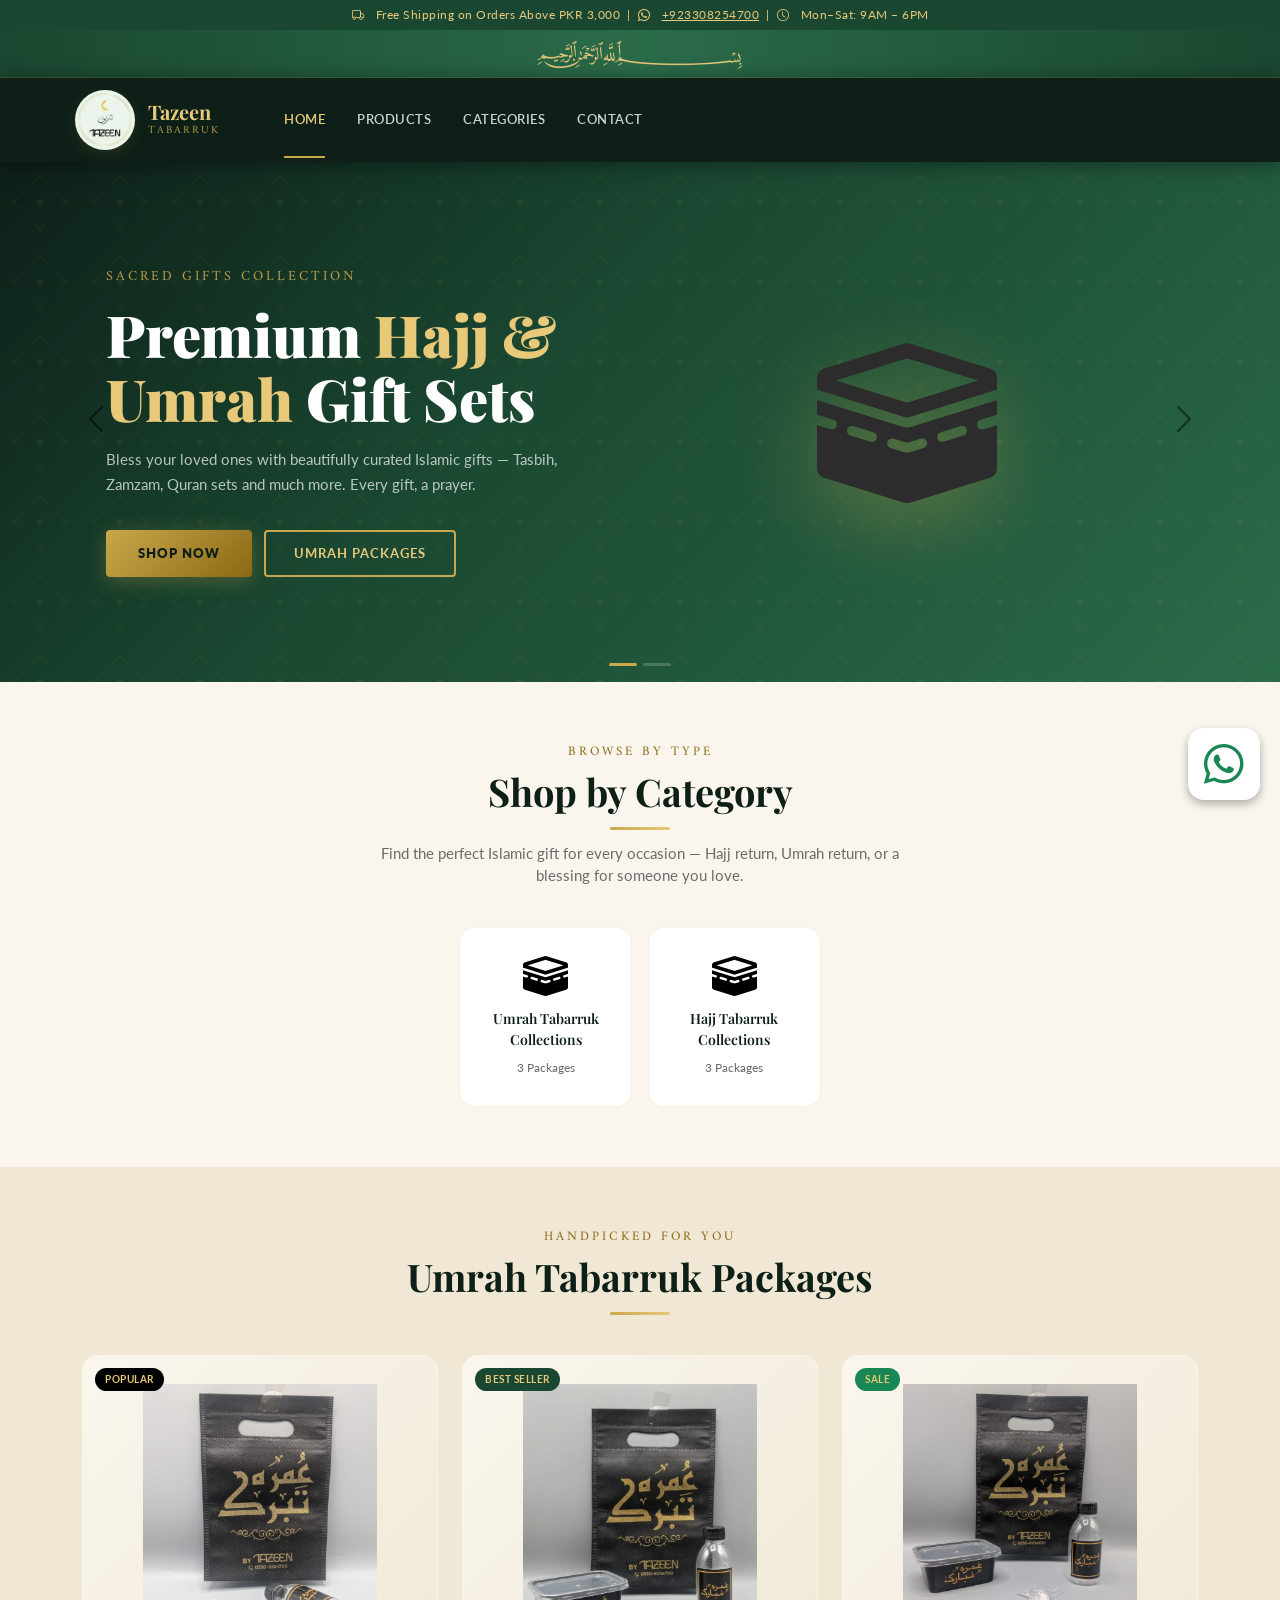
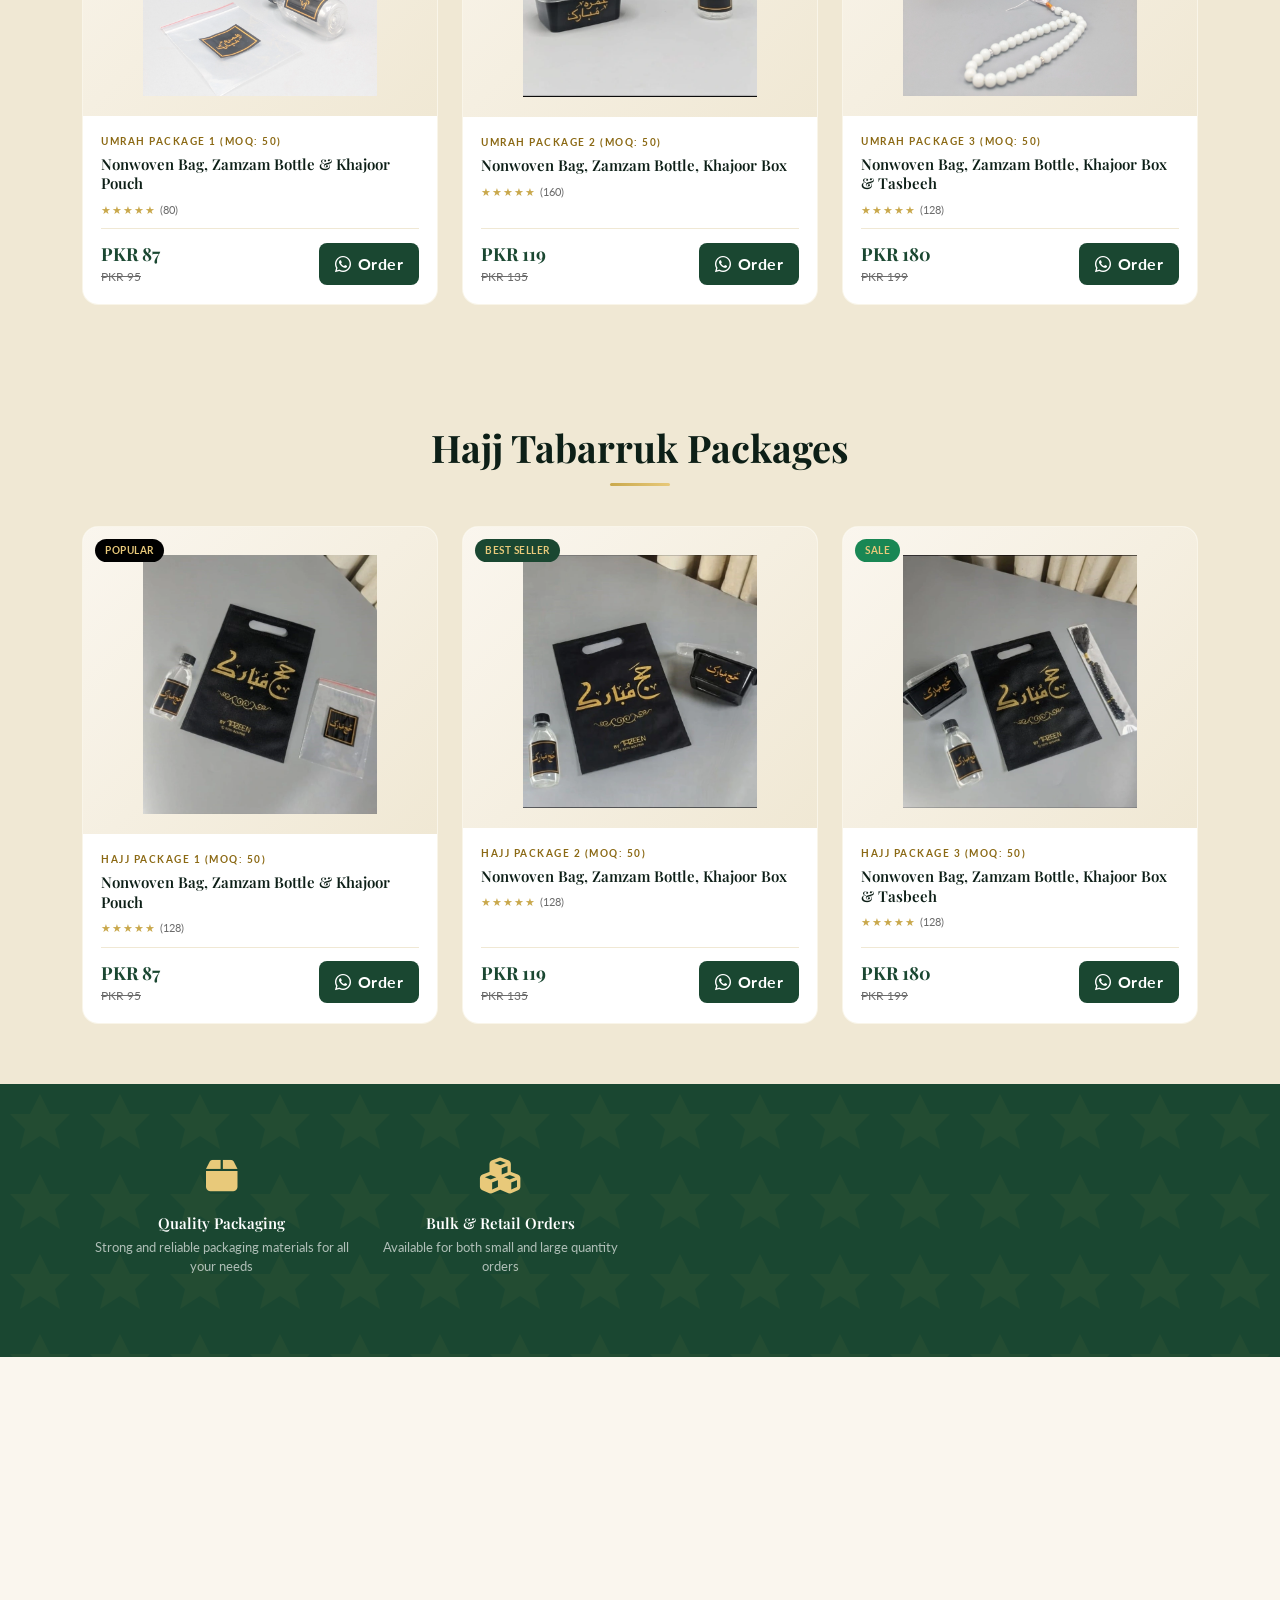
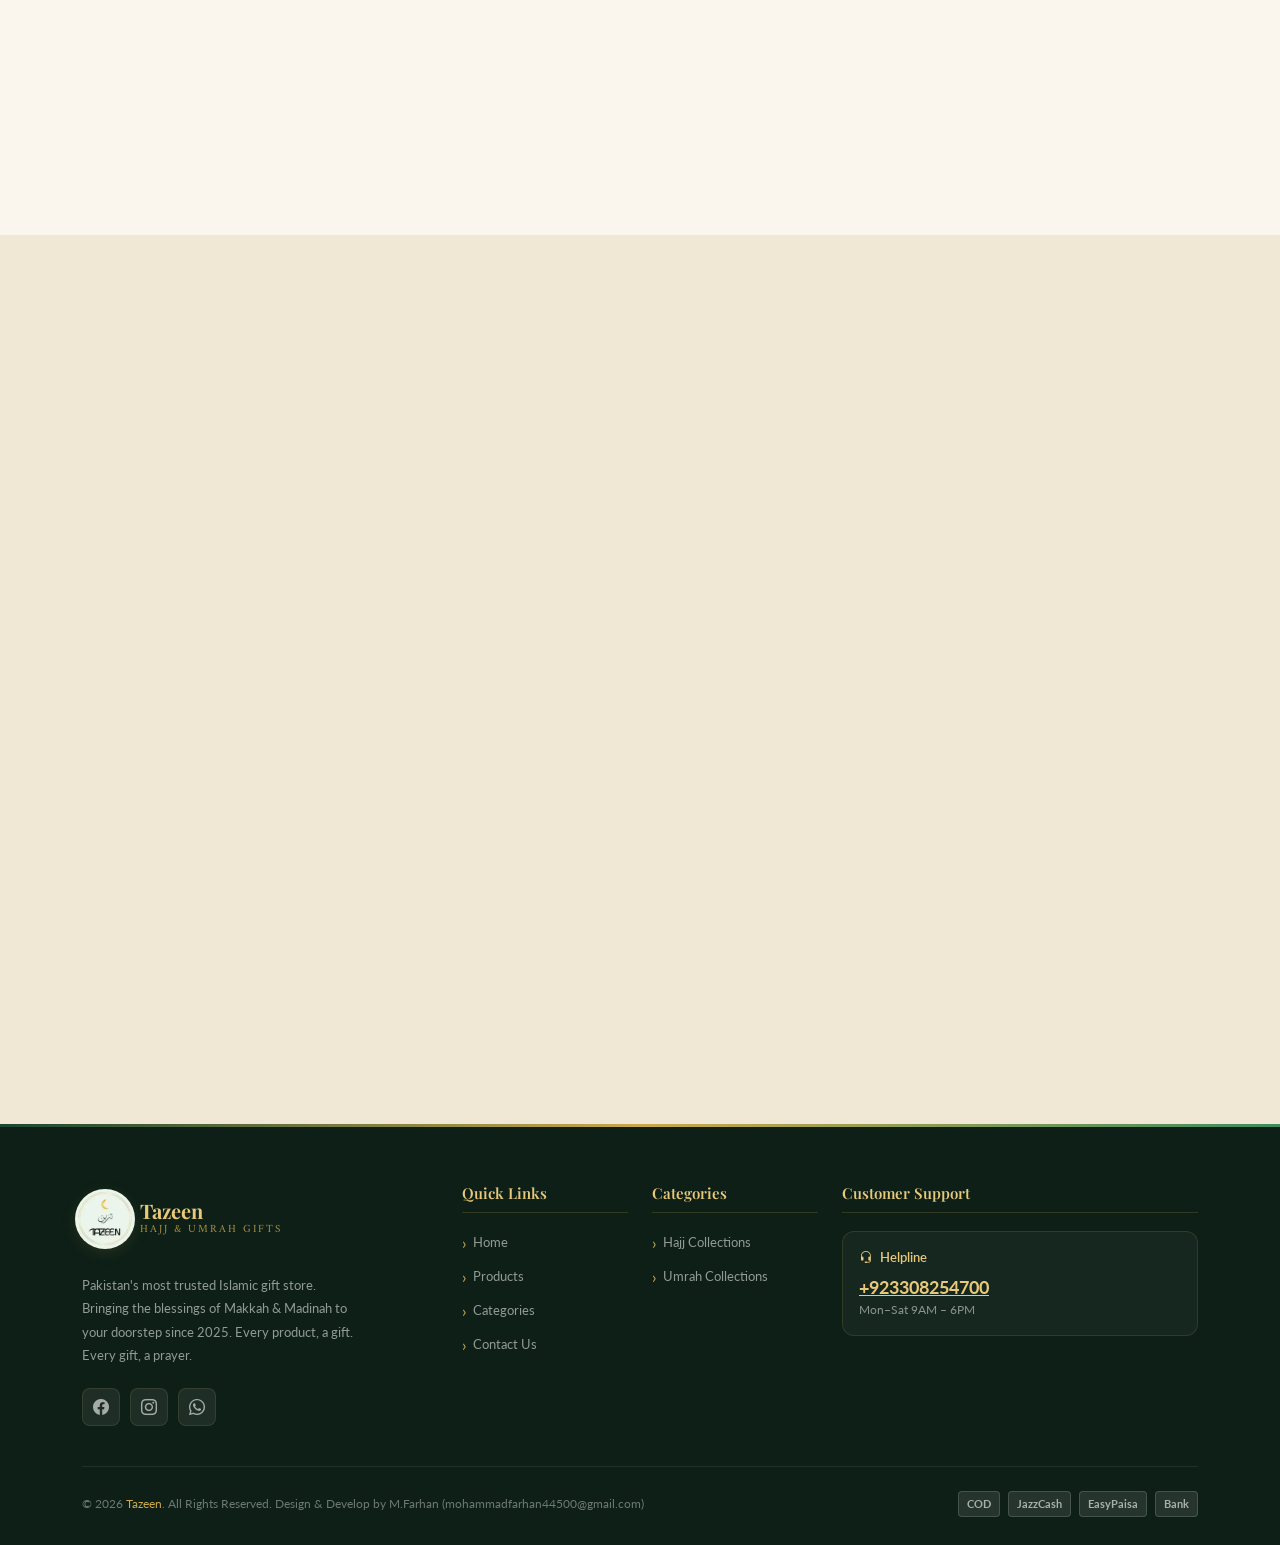
==== commit 632bf6f2: "add loading and slider make more responsive mobile" ====
--- a/index.html
+++ b/index.html
@@ -48,7 +48,9 @@
 </head>
 
 <body>
-
+<div id="loader">
+  <div class="spinner"></div>
+</div>
   <!-- TOP BAR -->
   <div class="top-bar">
     <div class="container">
@@ -72,9 +74,9 @@
       <a href="https://www.tazeenofficial.com/" class="navbar-brand-wrap">
         <div class="brand-logo-circle"><img style="width: 60px;border-radius:50%;" src="images/tazeen-logo.webp"
             alt="Tazeen Logo"></div>
-        <div>
+        <div class="ms-2">
           <span class="brand-text-main">Tazeen</span>
-          <span class="brand-text-sub">Hajj & Umrah Gifts</span>
+          <span class="brand-text-sub">Tabarruk</span>
         </div>
       </a>
 
@@ -154,16 +156,16 @@
         <div class="carousel-item active">
           <div class="slide slide-1">
             <div class="slide-pattern"></div>
-            <div class="container">
+            <div class="container px-5">
               <div class="row align-items-center">
                 <div class="col-lg-6 slide-content">
                   <span class="slide-eyebrow">Sacred Gifts Collection</span>
                   <h1 class="slide-title">Premium <span>Hajj & Umrah</span> Gift Sets</h1>
                   <p class="slide-desc">Bless your loved ones with beautifully curated Islamic gifts — Tasbih, Zamzam,
                     Quran sets and much more. Every gift, a prayer.</p>
-                  <div class="slide-btns">
+                  <div class="slide-btns d-inline">
                     <a href="https://wa.me/+923308254700" target="_blank" class="btn-gold">Shop Now</a>
-                    <a href="#products" class="btn-outline-gold">Umrah Packages</a>
+                    <a href="#products" class="btn-outline-gold ms-2 ">Umrah Packages</a>
                   </div>
                 </div>
                 <div class="col-lg-6 slide-img-wrap d-none d-lg-block">
@@ -180,15 +182,15 @@
         <div class="carousel-item">
           <div class="slide slide-3">
             <div class="slide-pattern"></div>
-            <div class="container">
+            <div class="container px-5">
               <div class="row align-items-center">
                 <div class="col-lg-6 slide-content">
                   <span class="slide-eyebrow">Zamzam & Sacred Items</span>
                   <h2 class="slide-title"><span>Zamzam Bottle</span> & Sacred Sets</h2>
                   <p class="slide-desc">Thoughtful tabarruk sets that carry meaning, blessings, and tradition.</p>
-                  <div class="slide-btns">
+                  <div class="slide-btns d-inline">
                     <a href="https://wa.me/+923308254700" target="_blank" class="btn-gold">Order Now</a>
-                    <a href="https://wa.me/+923308254700" target="_blank" class="btn-outline-gold"> <i
+                    <a href="https://wa.me/+923308254700" target="_blank" class="btn-outline-gold ms-2"> <i
                         class="fa-brands fa-whatsapp"></i> Whats App</a>
                   </div>
                 </div>
@@ -203,10 +205,10 @@
 
       </div>
 
-      <button class="carousel-control-prev" type="button" data-bs-target="#heroCarousel" data-bs-slide="prev">
+      <button class="carousel-control-prev d-none d-md-block" type="button" data-bs-target="#heroCarousel" data-bs-slide="prev">
         <span class="carousel-control-prev-icon"></span>
       </button>
-      <button class="carousel-control-next" type="button" data-bs-target="#heroCarousel" data-bs-slide="next">
+      <button class="carousel-control-next d-none d-md-block" type="button" data-bs-target="#heroCarousel" data-bs-slide="next">
         <span class="carousel-control-next-icon"></span>
       </button>
 
@@ -883,7 +885,11 @@
   transition:all 0.3s; white-space:nowrap; box-shadow:0 4px 20px rgba(0,0,0,0.3);
   pointer-events:none;
 "></div>
-
+  <script>
+    window.addEventListener("load", function() {
+  document.getElementById("loader").style.display = "none";
+});
+  </script>
   <!-- Bootstrap JS -->
   <script src="https://cdn.jsdelivr.net/npm/bootstrap@5.3.2/dist/js/bootstrap.bundle.min.js"></script>
 
--- a/style.css
+++ b/style.css
@@ -1183,4 +1183,34 @@
 
 .whatsapp-float:hover {
   transform: scale(1.1);
+}
+
+/* Loading css */
+
+#loader {
+  position: fixed;
+  top: 0;
+  left: 0;
+  width: 100%;
+  height: 100%;
+  background: #ffffff;
+  display: flex;
+  justify-content: center;
+  align-items: center;
+  z-index: 9999;
+}
+
+/* Spinner */
+.spinner {
+  width: 50px;
+  height: 50px;
+  border: 5px solid #eee;
+  border-top: 5px solid #000;
+  border-radius: 50%;
+  animation: spin 1s linear infinite;
+}
+
+/* Animation */
+@keyframes spin {
+  to { transform: rotate(360deg); }
 }
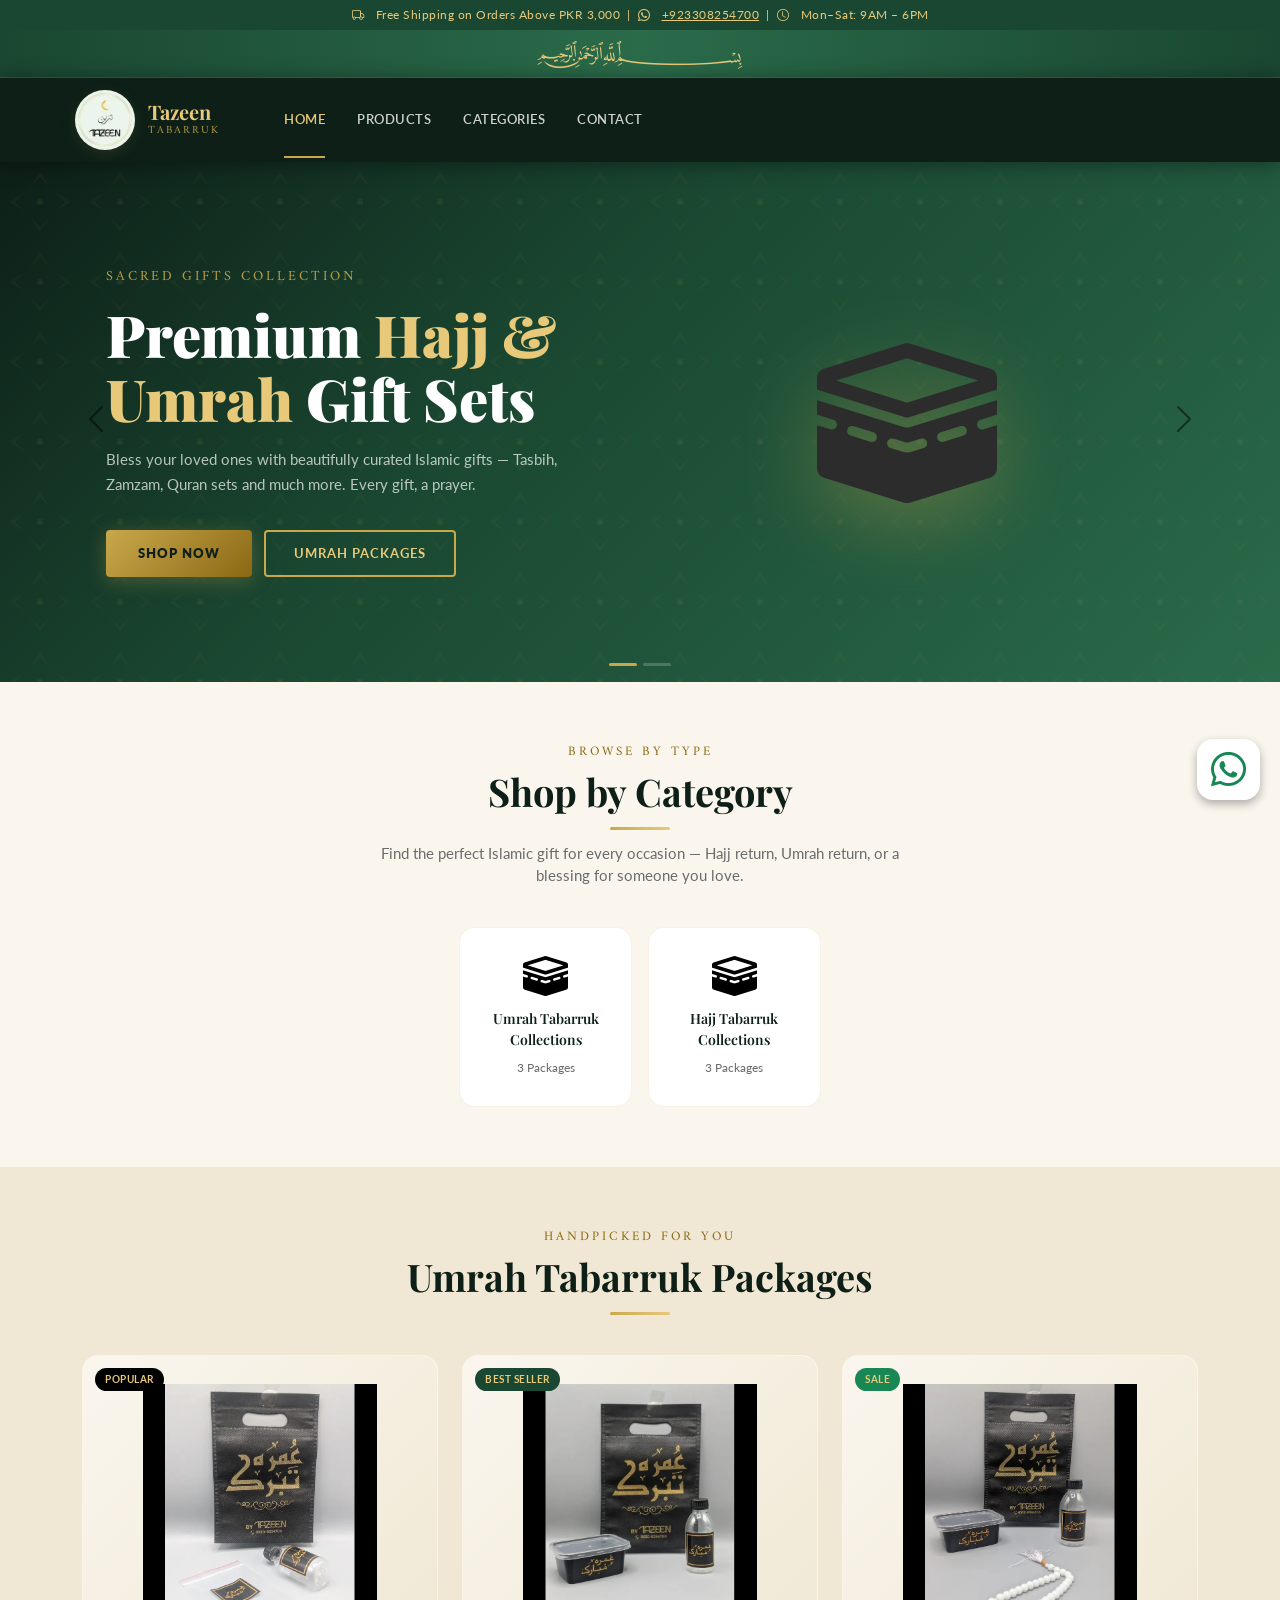
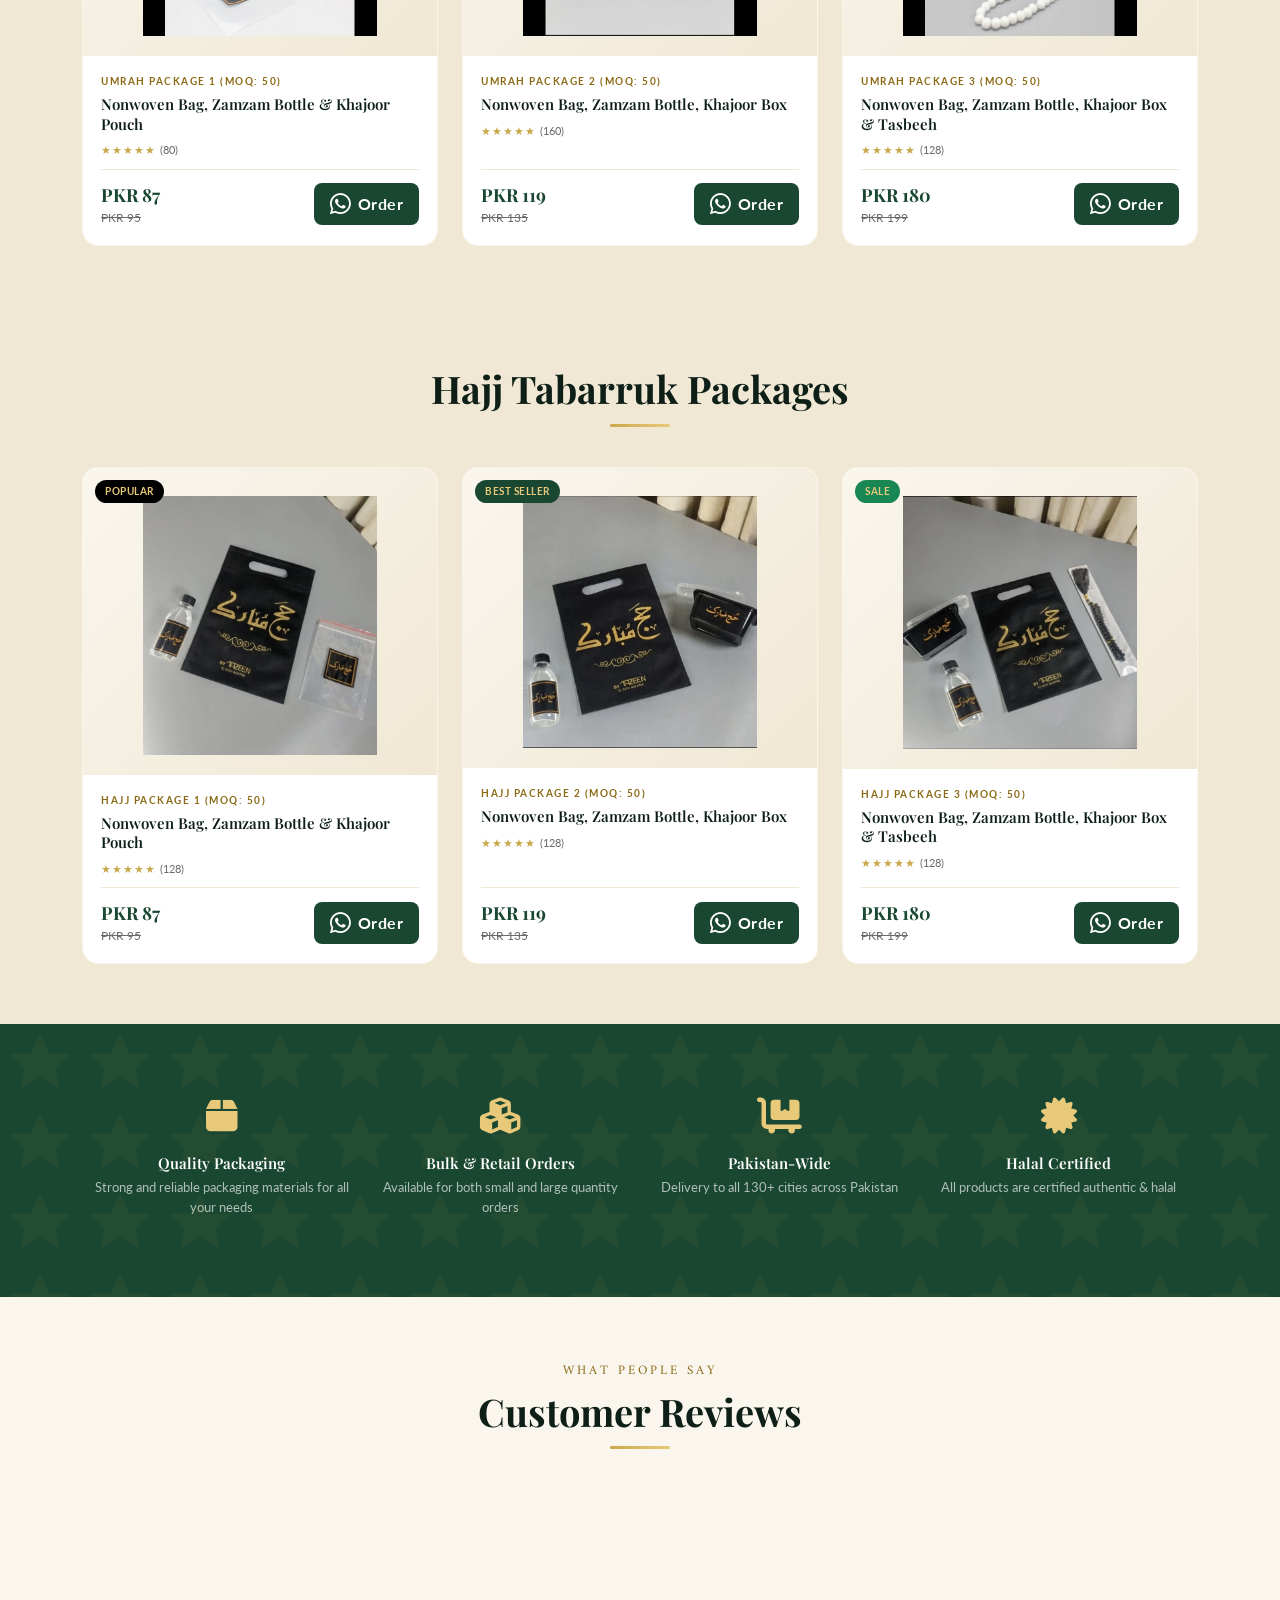
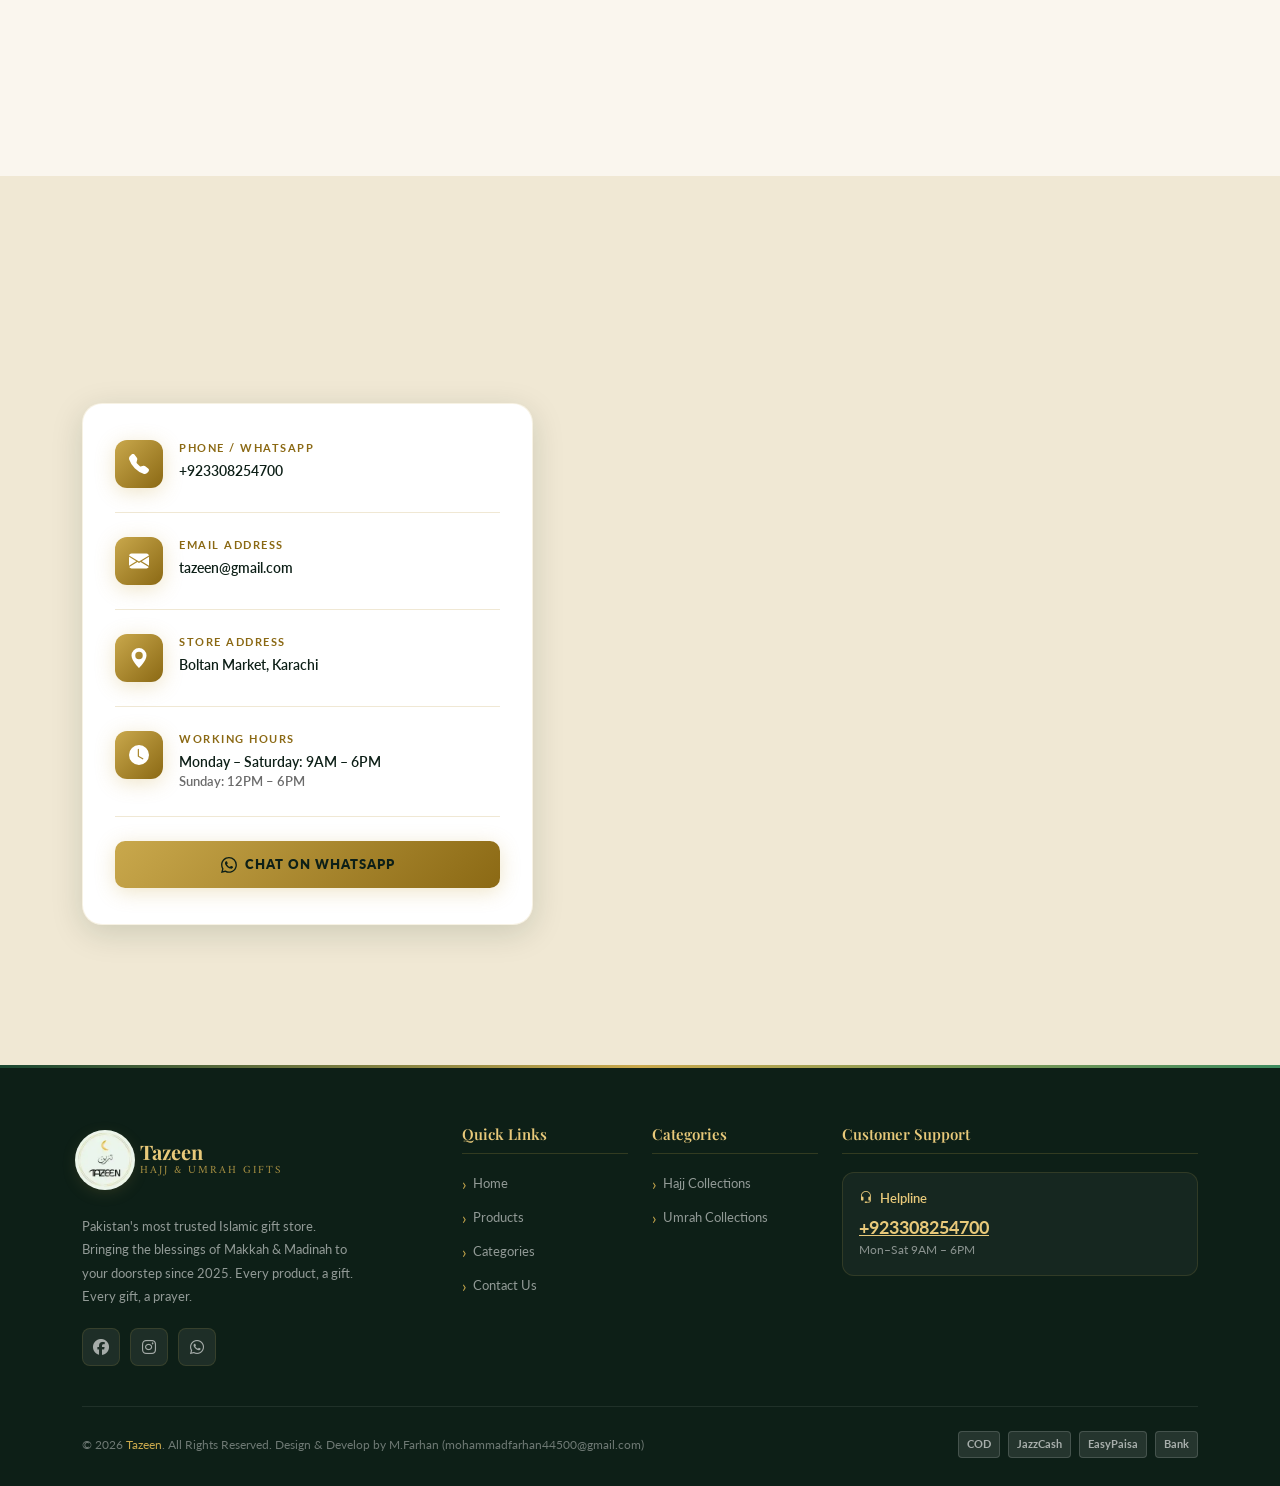
==== commit 480fa709: "optimization of code for performance" ====
--- a/index.html
+++ b/index.html
@@ -48,9 +48,9 @@
 </head>
 
 <body>
-<div id="loader">
-  <div class="spinner"></div>
-</div>
+  <div id="loader">
+    <div class="spinner"></div>
+  </div>
   <!-- TOP BAR -->
   <div class="top-bar">
     <div class="container">
@@ -142,8 +142,8 @@
 
   <!-- HERO SLIDER -->
   <section class="hero-slider" id="home">
-    <div id="heroCarousel" class="carousel slide carousel-fade" data-bs-ride="carousel" data-bs-interval="4500">
-
+    <div id="heroCarousel" class="carousel slide carousel-fade" data-bs-ride="carousel" >
+<!-- data-bs-interval="4500" -->
       <div class="carousel-indicators">
         <button type="button" data-bs-target="#heroCarousel" data-bs-slide-to="0" class="active"></button>
         <button type="button" data-bs-target="#heroCarousel" data-bs-slide-to="1"></button>
@@ -205,10 +205,12 @@
 
       </div>
 
-      <button class="carousel-control-prev d-none d-md-block" type="button" data-bs-target="#heroCarousel" data-bs-slide="prev">
+      <button class="carousel-control-prev d-none d-md-block" type="button" data-bs-target="#heroCarousel"
+        data-bs-slide="prev">
         <span class="carousel-control-prev-icon"></span>
       </button>
-      <button class="carousel-control-next d-none d-md-block" type="button" data-bs-target="#heroCarousel" data-bs-slide="next">
+      <button class="carousel-control-next d-none d-md-block" type="button" data-bs-target="#heroCarousel"
+        data-bs-slide="next">
         <span class="carousel-control-next-icon"></span>
       </button>
 
@@ -323,7 +325,7 @@
                 <a class="add-cart-btn fs-6 text-decoration-none"
                   href="https://wa.me/+923308254700?text=Hello%20I%20want%20to%20order%20this%20product%0A%0AProduct%20Name:%20Tazeen%20Umrah%20Pacakage1%0AMOQ:%2050%20Packages%0APrice:%20PKR%2087%20%0A%0AKindly%20share%20details."
                   target="_blank">
-                  <i class="bi bi-whatsapp "></i>
+                  <i class="fa-brands fa-whatsapp fs-4"></i>
                   <span class="d-none d-md-inline">Order</span>
                 </a>
               </div>
@@ -354,7 +356,7 @@
                 <a class="add-cart-btn fs-6 text-decoration-none"
                   href="https://wa.me/+923308254700?text=Hello%20I%20want%20to%20order%20this%20product%0A%0AProduct%20Name:%20Tazeen%20Umrah%20Pacakage2%0AMOQ:%2050%20Packages%0APrice:%20PKR%20119%20%0A%0AKindly%20share%20details."
                   target="_blank">
-                  <i class="bi bi-whatsapp "></i>
+                  <i class="fa-brands fa-whatsapp fs-4"></i>
                   <span class="d-none d-md-inline">Order</span>
                 </a>
               </div>
@@ -385,7 +387,7 @@
                 <a class="add-cart-btn fs-6 text-decoration-none"
                   href="https://wa.me/+923308254700?text=Hello%20I%20want%20to%20order%20this%20product%0A%0AProduct%20Name:%20Tazeen%20Umrah%20Pacakage3%0AMOQ:%2050%20Packages%0APrice:%20PKR%20180%20%0A%0AKindly%20share%20details."
                   target="_blank">
-                  <i class="bi bi-whatsapp "></i>
+                  <i class="fa-brands fa-whatsapp fs-4"></i>
                   <span class="d-none d-md-inline">Order</span>
                 </a>
               </div>
@@ -448,7 +450,7 @@
                 <a class="add-cart-btn fs-6 text-decoration-none"
                   href="https://wa.me/+923308254700?text=Hello%20I%20want%20to%20order%20this%20product%0A%0AProduct%20Name:%20Tazeen%20Hajj%20Pacakage1%0AMOQ:%2050%20Packages%0APrice:%20PKR%2087%20%0A%0AKindly%20share%20details."
                   target="_blank">
-                  <i class="bi bi-whatsapp "></i>
+                  <i class="fa-brands fa-whatsapp fs-4"></i>
                   <span class="d-none d-md-inline">Order</span>
                 </a>
               </div>
@@ -479,7 +481,7 @@
                 <a class="add-cart-btn fs-6 text-decoration-none"
                   href="https://wa.me/+923308254700?text=Hello%20I%20want%20to%20order%20this%20product%0A%0AProduct%20Name:%20Tazeen%20Hajj%20Pacakage2%0AMOQ:%2050%20Packages%0APrice:%20PKR%20119%20%0A%0AKindly%20share%20details."
                   target="_blank">
-                  <i class="bi bi-whatsapp "></i>
+                  <i class="fa-brands fa-whatsapp fs-4"></i>
                   <span class="d-none d-md-inline">Order</span>
                 </a>
               </div>
@@ -510,7 +512,7 @@
                 <a class="add-cart-btn fs-6 text-decoration-none"
                   href="https://wa.me/+923308254700?text=Hello%20I%20want%20to%20order%20this%20product%0A%0AProduct%20Name:%20Tazeen%20Hajj%20Pacakage3%0AMOQ:%2050%20Packages%0APrice:%20PKR%20180%20%0A%0AKindly%20share%20details."
                   target="_blank">
-                  <i class="bi bi-whatsapp "></i>
+                  <i class="fa-brands fa-whatsapp fs-4"></i>
                   <span class="d-none d-md-inline">Order</span>
                 </a>
               </div>
@@ -682,7 +684,9 @@
         <div class="col-lg-5 fade-up">
           <div class="contact-card">
             <div class="contact-info-item">
-              <div class="contact-icon"><i class="bi bi-telephone-fill"></i></div>
+              <div class="contact-icon"><svg xmlns="http://www.w3.org/2000/svg" width="20" height="20" fill="currentColor" class="bi bi-telephone-fill" viewBox="0 0 16 16">
+  <path fill-rule="evenodd" d="M1.885.511a1.745 1.745 0 0 1 2.61.163L6.29 2.98c.329.423.445.974.315 1.494l-.547 2.19a.68.68 0 0 0 .178.643l2.457 2.457a.68.68 0 0 0 .644.178l2.189-.547a1.75 1.75 0 0 1 1.494.315l2.306 1.794c.829.645.905 1.87.163 2.611l-1.034 1.034c-.74.74-1.846 1.065-2.877.702a18.6 18.6 0 0 1-7.01-4.42 18.6 18.6 0 0 1-4.42-7.009c-.362-1.03-.037-2.137.703-2.877z"/>
+</svg></div>
               <div>
                 <div class="contact-label">Phone / WhatsApp</div>
                 <div class="contact-value">+923308254700</div>
@@ -690,21 +694,30 @@
               </div>
             </div>
             <div class="contact-info-item">
-              <div class="contact-icon"><i class="bi bi-envelope-fill"></i></div>
+              <div class="contact-icon"><svg xmlns="http://www.w3.org/2000/svg" width="20" height="20" fill="currentColor" class="bi bi-envelope-fill" viewBox="0 0 16 16">
+  <path d="M.05 3.555A2 2 0 0 1 2 2h12a2 2 0 0 1 1.95 1.555L8 8.414zM0 4.697v7.104l5.803-3.558zM6.761 8.83l-6.57 4.027A2 2 0 0 0 2 14h12a2 2 0 0 0 1.808-1.144l-6.57-4.027L8 9.586zm3.436-.586L16 11.801V4.697z"/>
+</svg></div>
               <div>
                 <div class="contact-label">Email Address</div>
                 <div class="contact-value">tazeen@gmail.com</div>
               </div>
             </div>
             <div class="contact-info-item">
-              <div class="contact-icon"><i class="bi bi-geo-alt-fill"></i></div>
+              <div class="contact-icon"><svg xmlns="http://www.w3.org/2000/svg" width="20" height="20"
+                  fill="currentColor" class="bi bi-geo-alt-fill" viewBox="0 0 16 16">
+                  <path d="M8 16s6-5.686 6-10A6 6 0 0 0 2 6c0 4.314 6 10 6 10m0-7a3 3 0 1 1 0-6 3 3 0 0 1 0 6" />
+                </svg></div>
               <div>
                 <div class="contact-label">Store Address</div>
                 <div class="contact-value">Boltan Market, Karachi</div>
               </div>
             </div>
             <div class="contact-info-item">
-              <div class="contact-icon"><i class="bi bi-clock-fill"></i></div>
+              <div class="contact-icon"><svg xmlns="http://www.w3.org/2000/svg" width="20" height="20"
+                  fill="currentColor" class="bi bi-clock-fill" viewBox="0 0 16 16">
+                  <path
+                    d="M16 8A8 8 0 1 1 0 8a8 8 0 0 1 16 0M8 3.5a.5.5 0 0 0-1 0V9a.5.5 0 0 0 .252.434l3.5 2a.5.5 0 0 0 .496-.868L8 8.71z" />
+                </svg></div>
               <div>
                 <div class="contact-label">Working Hours</div>
                 <div class="contact-value">Monday – Saturday: 9AM – 6PM</div>
@@ -714,7 +727,9 @@
             <!-- WhatsApp CTA -->
             <a href="https://wa.me/+923308254700" target="_blank" class="btn-gold d-block text-center mt-2"
               style="border-radius:10px;">
-              <i class="bi bi-whatsapp me-2"></i>Chat on WhatsApp
+              <svg xmlns="http://www.w3.org/2000/svg" width="16" height="16" fill="currentColor" class="bi bi-whatsapp" viewBox="0 0 16 16">
+  <path d="M13.601 2.326A7.85 7.85 0 0 0 7.994 0C3.627 0 .068 3.558.064 7.926c0 1.399.366 2.76 1.057 3.965L0 16l4.204-1.102a7.9 7.9 0 0 0 3.79.965h.004c4.368 0 7.926-3.558 7.93-7.93A7.9 7.9 0 0 0 13.6 2.326zM7.994 14.521a6.6 6.6 0 0 1-3.356-.92l-.24-.144-2.494.654.666-2.433-.156-.251a6.56 6.56 0 0 1-1.007-3.505c0-3.626 2.957-6.584 6.591-6.584a6.56 6.56 0 0 1 4.66 1.931 6.56 6.56 0 0 1 1.928 4.66c-.004 3.639-2.961 6.592-6.592 6.592m3.615-4.934c-.197-.099-1.17-.578-1.353-.646-.182-.065-.315-.099-.445.099-.133.197-.513.646-.627.775-.114.133-.232.148-.43.05-.197-.1-.836-.308-1.592-.985-.59-.525-.985-1.175-1.103-1.372-.114-.198-.011-.304.088-.403.087-.088.197-.232.296-.346.1-.114.133-.198.198-.33.065-.134.034-.248-.015-.347-.05-.099-.445-1.076-.612-1.47-.16-.389-.323-.335-.445-.34-.114-.007-.247-.007-.38-.007a.73.73 0 0 0-.529.247c-.182.198-.691.677-.691 1.654s.71 1.916.81 2.049c.098.133 1.394 2.132 3.383 2.992.47.205.84.326 1.129.418.475.152.904.129 1.246.08.38-.058 1.171-.48 1.338-.943.164-.464.164-.86.114-.943-.049-.084-.182-.133-.38-.232"/>
+</svg>&nbsp;&nbsp;Chat on WhatsApp
             </a>
           </div>
         </div>
@@ -749,7 +764,9 @@
                 <button class="btn-gold"
                   style="width:100%; padding:15px; border-radius:10px; font-size:14px; cursor:pointer; border:none;"
                   onclick="this.innerHTML='✅ Message Sent — JazakAllah Khair!'">
-                  Send Message &nbsp;<i class="bi bi-send-fill"></i>
+                  Send Message &nbsp; <svg xmlns="http://www.w3.org/2000/svg" width="16" height="16" fill="currentColor" class="bi bi-send-fill" viewBox="0 0 16 16">
+  <path d="M15.964.686a.5.5 0 0 0-.65-.65L.767 5.855H.766l-.452.18a.5.5 0 0 0-.082.887l.41.26.001.002 4.995 3.178 3.178 4.995.002.002.26.41a.5.5 0 0 0 .886-.083zm-1.833 1.89L6.637 10.07l-.215-.338a.5.5 0 0 0-.154-.154l-.338-.215 7.494-7.494 1.178-.471z"/>
+</svg>
                 </button>
               </div>
             </div>
@@ -779,11 +796,9 @@
           <p class="footer-desc">Pakistan's most trusted Islamic gift store. Bringing the blessings of Makkah & Madinah
             to your doorstep since 2025. Every product, a gift. Every gift, a prayer.</p>
           <div class="social-links">
-            <a href="https://www.facebook.com/profile.php?id=61587154739149" class="social-btn" target="_blank"><i
-                class="bi bi-facebook"></i></a>
-            <a href="https://www.instagram.com/tazeenofficial1.0" class="social-btn" target="_blank"><i
-                class="bi bi-instagram"></i></a>
-            <a href="https://wa.me/+923308254700" class="social-btn" target="_blank"><i class="bi bi-whatsapp"></i></a>
+            <a href="https://www.facebook.com/profile.php?id=61587154739149" class="social-btn" target="_blank"><i class="fa-brands fa-facebook"></i></a>
+            <a href="https://www.instagram.com/tazeenofficial1.0" class="social-btn" target="_blank"><i class="fa-brands fa-instagram"></i></a>
+            <a href="https://wa.me/+923308254700" class="social-btn" target="_blank"><i class="fa-brands fa-whatsapp"></i></a>
             <!-- <a href="#" class="social-btn"><i class="bi bi-tiktok"></i></a>
           <a href="#" class="social-btn"><i class="bi bi-youtube"></i></a> -->
           </div>
@@ -851,7 +866,7 @@
 
   <!-- Whats App Button  -->
   <a href="https://wa.me/+923308254700" class="whatsapp-float bg-white text-center rounded-4" target="_blank">
-    <i class="bi bi-whatsapp fs-1 text-success"></i>
+    <i class="fa-brands fa-whatsapp fs-1 text-success"></i>
   </a>
 
   <!-- BOTTOM MOBILE NAV -->
@@ -886,9 +901,9 @@
   pointer-events:none;
 "></div>
   <script>
-    window.addEventListener("load", function() {
-  document.getElementById("loader").style.display = "none";
-});
+    window.addEventListener("load", function () {
+      document.getElementById("loader").style.display = "none";
+    });
   </script>
   <!-- Bootstrap JS -->
   <script src="https://cdn.jsdelivr.net/npm/bootstrap@5.3.2/dist/js/bootstrap.bundle.min.js"></script>
--- a/style.css
+++ b/style.css
@@ -1173,7 +1173,7 @@
   z-index: 100;
   box-shadow: 0 4px 10px rgba(0,0,0,0.3);
   transition: all 0.3s ease-in-out;
-  padding: 6px 16px;
+  padding: 10px 14px;
   animation: float 3s ease-in-out infinite; 
 }
 @keyframes float {
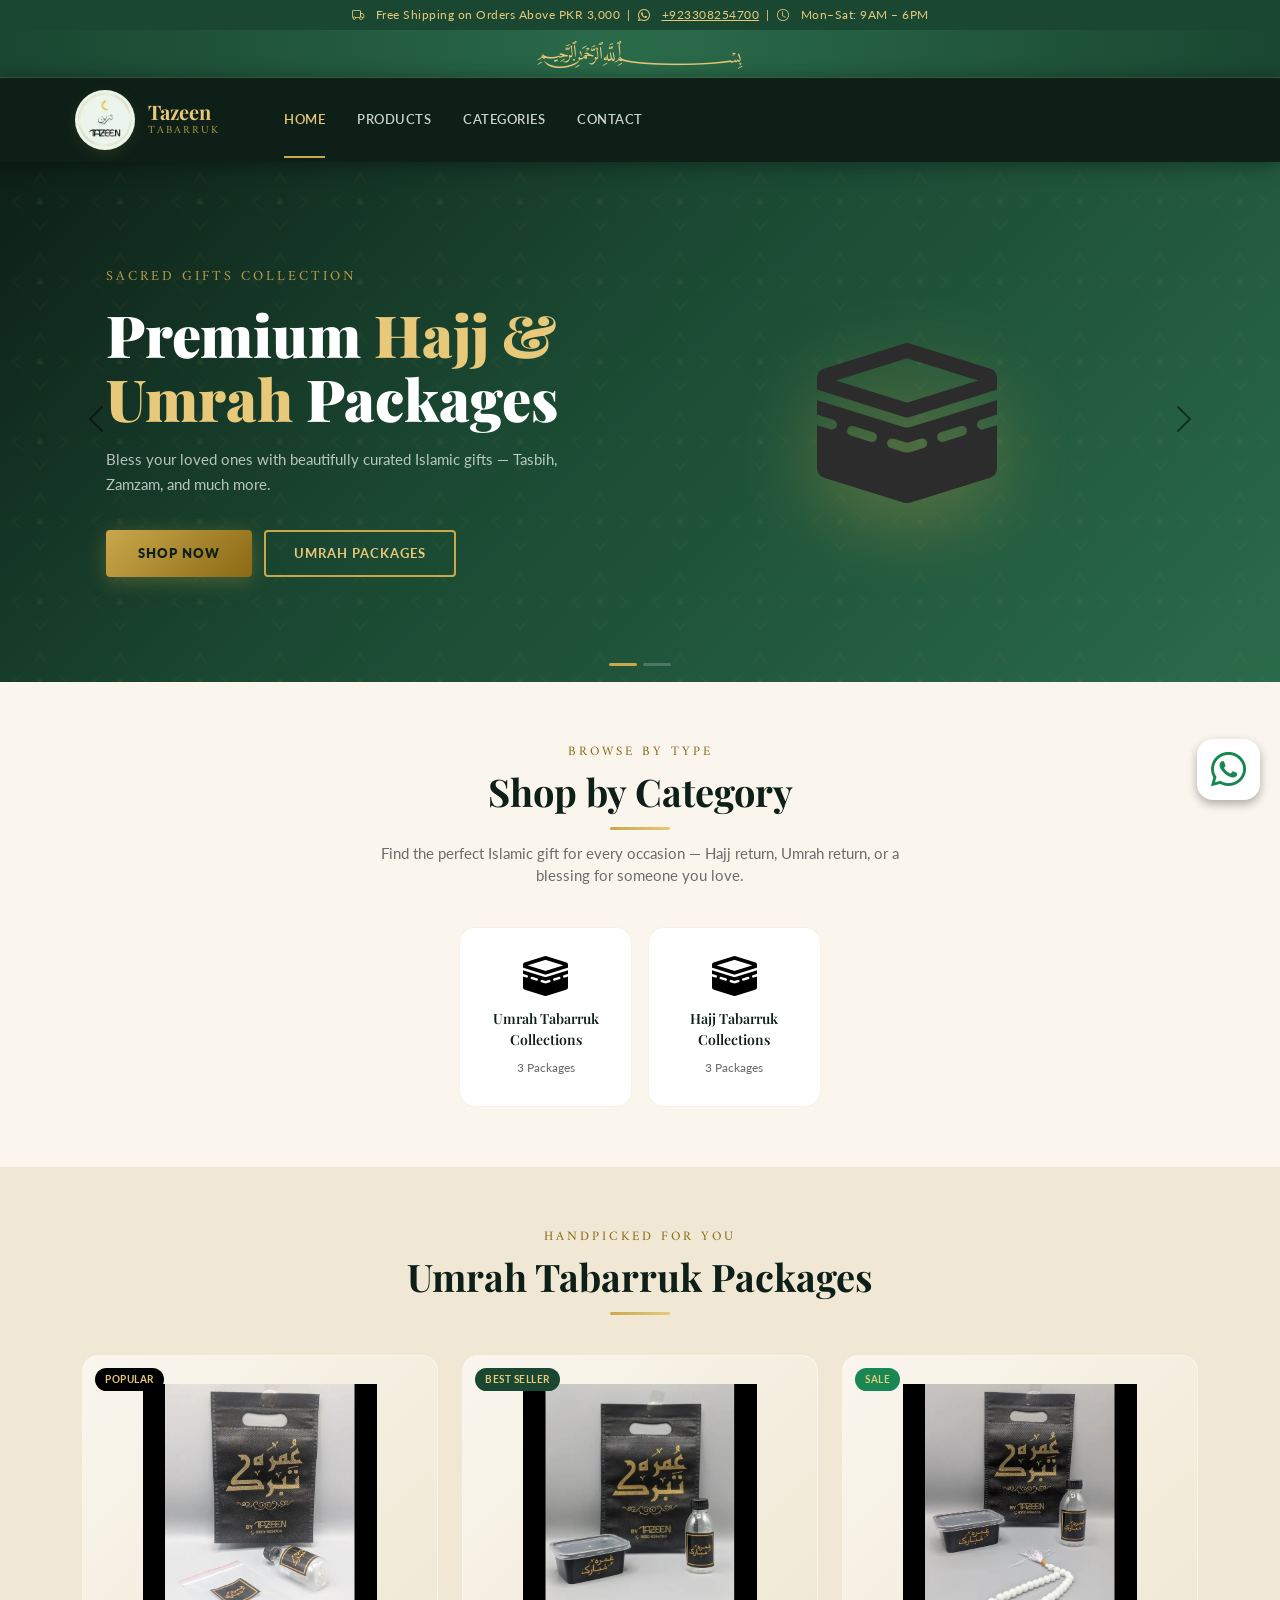
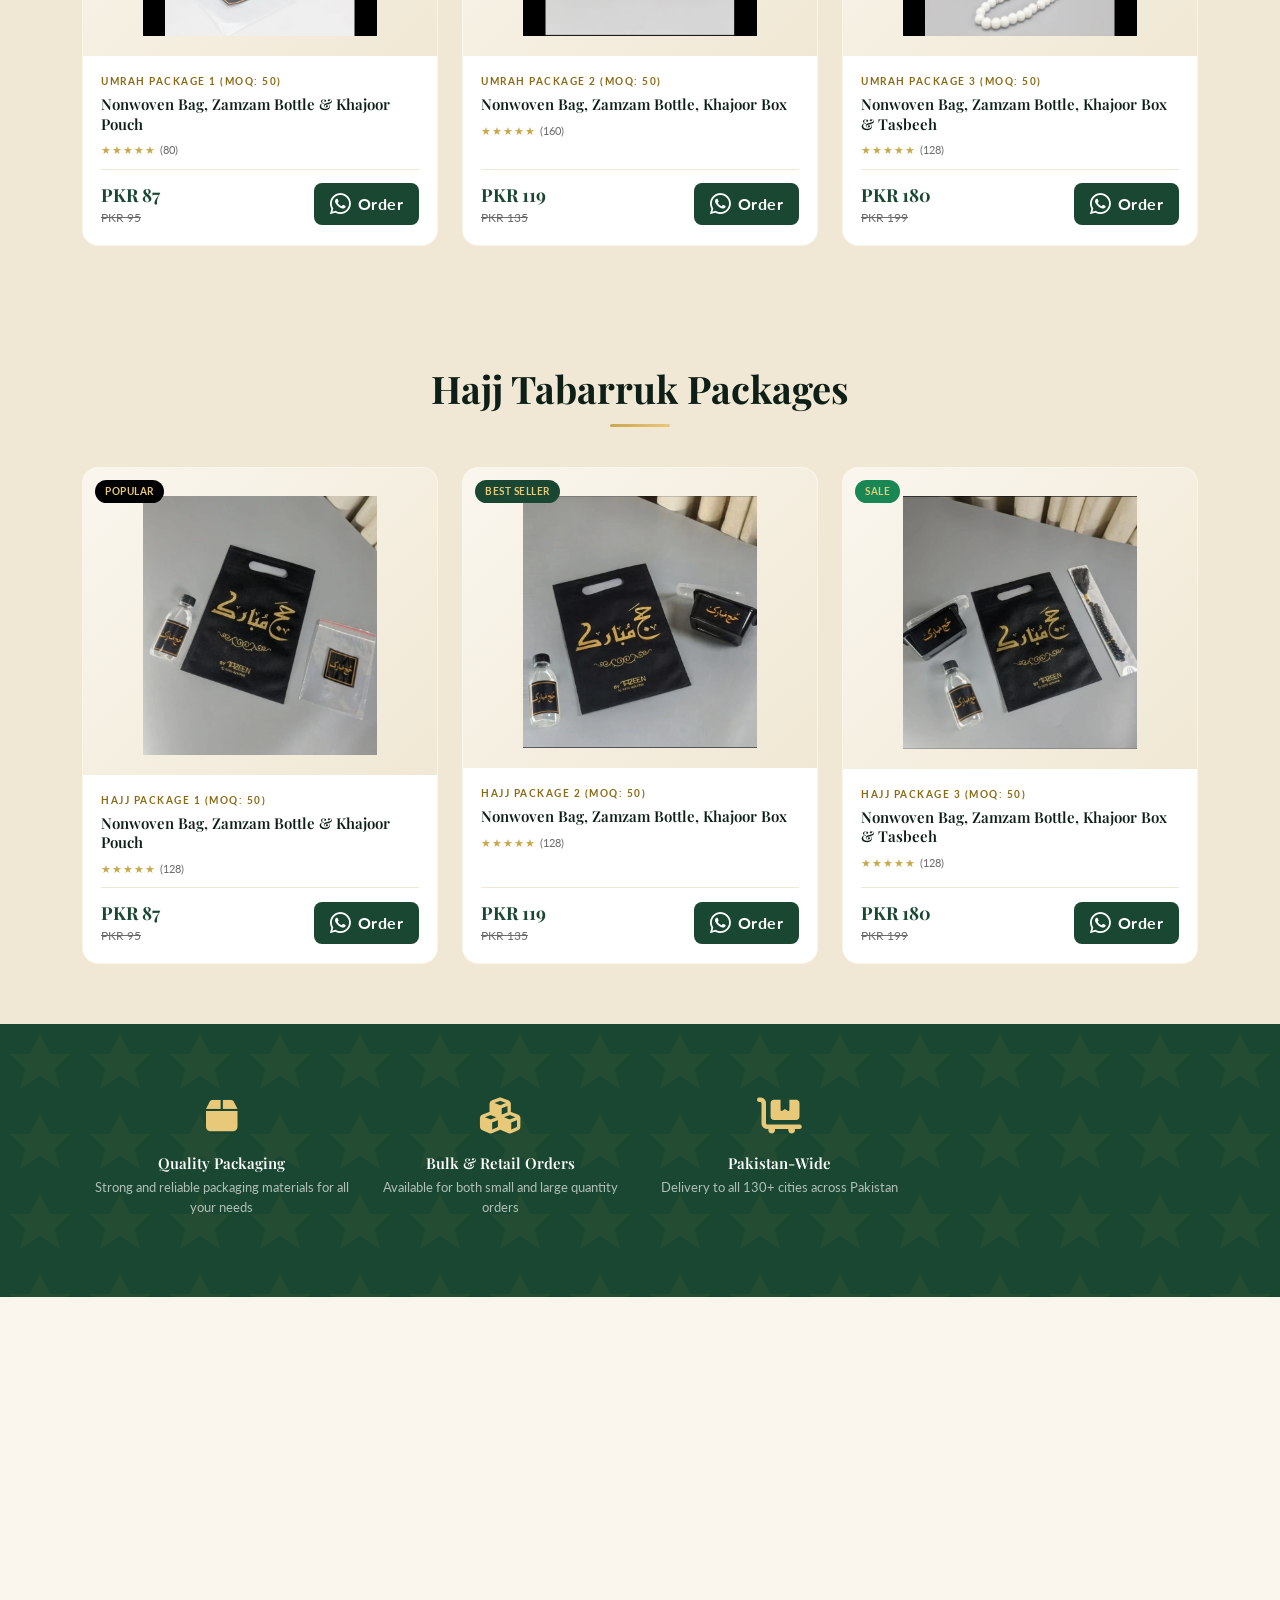
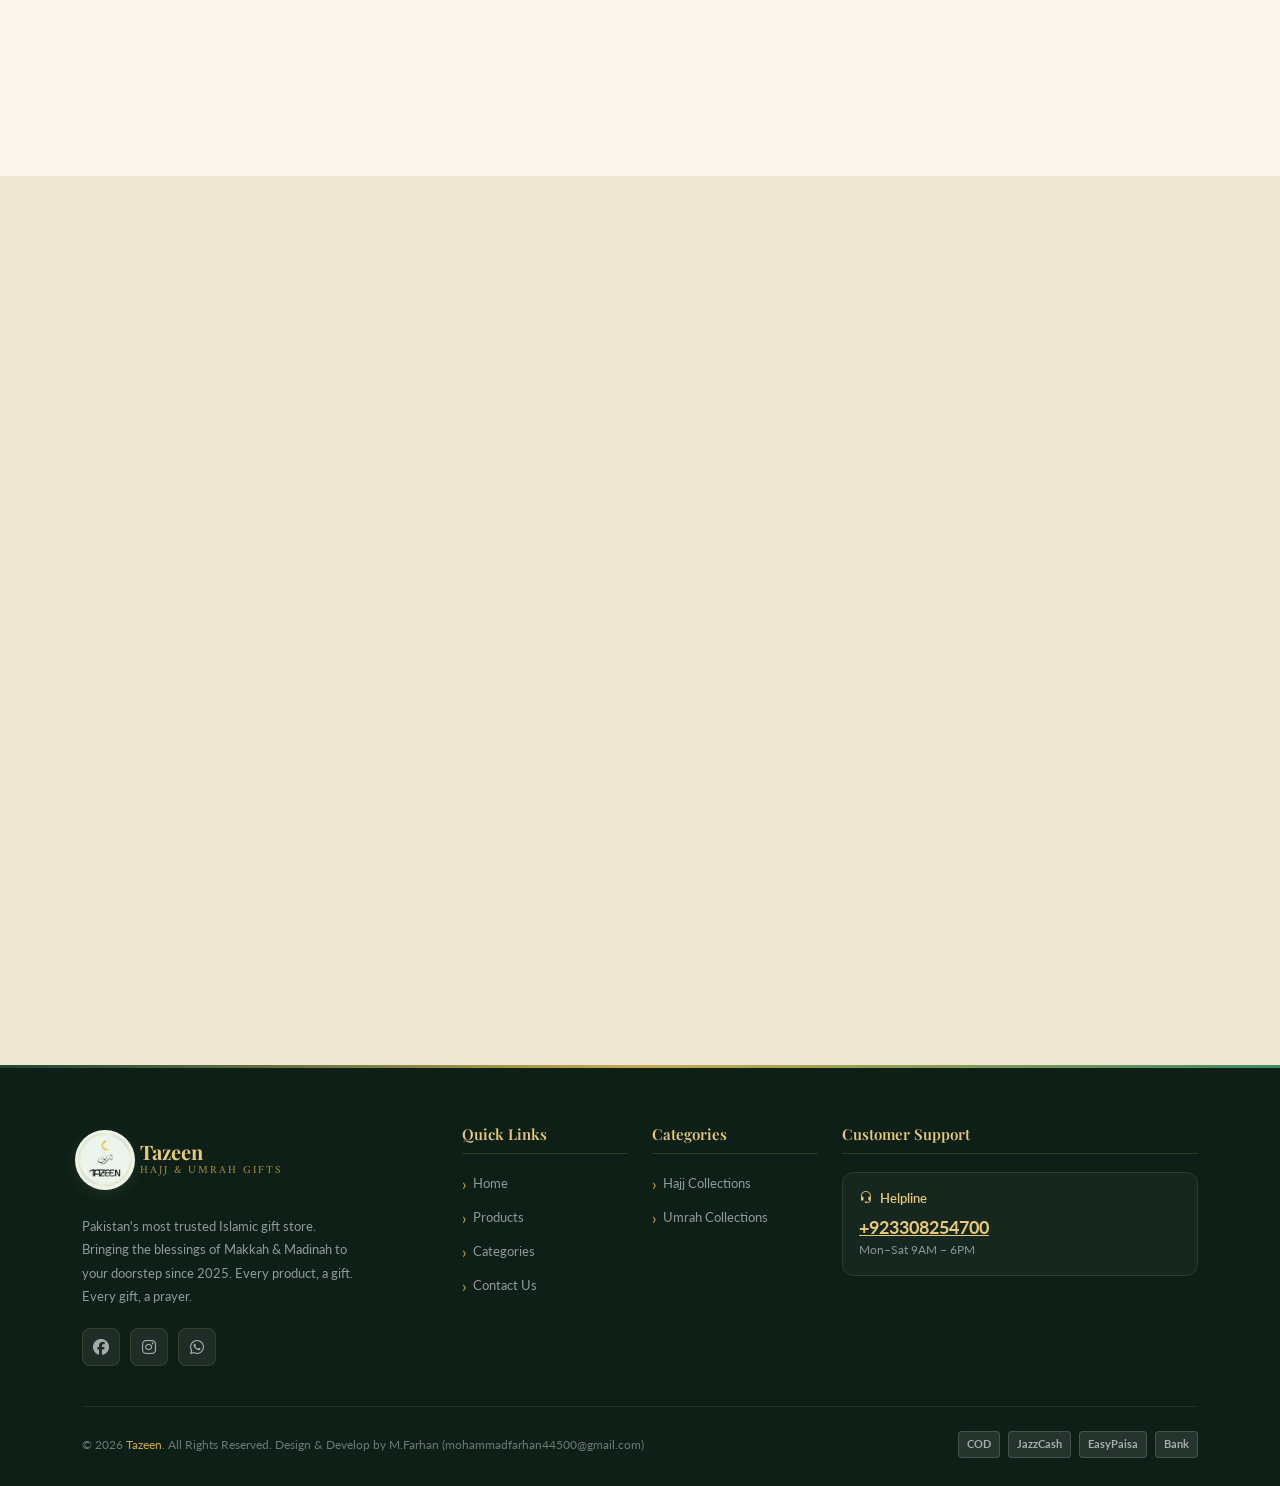
==== commit c140f5fc: "update some media query for slider buttons" ====
--- a/index.html
+++ b/index.html
@@ -160,11 +160,11 @@
               <div class="row align-items-center">
                 <div class="col-lg-6 slide-content">
                   <span class="slide-eyebrow">Sacred Gifts Collection</span>
-                  <h1 class="slide-title">Premium <span>Hajj & Umrah</span> Gift Sets</h1>
+                  <h1 class="slide-title">Premium <span>Hajj & Umrah</span> Packages</h1>
                   <p class="slide-desc">Bless your loved ones with beautifully curated Islamic gifts — Tasbih, Zamzam,
-                    Quran sets and much more. Every gift, a prayer.</p>
+                     and much more.</p>
                   <div class="slide-btns d-inline">
-                    <a href="https://wa.me/+923308254700" target="_blank" class="btn-gold">Shop Now</a>
+                    <a href="https://wa.me/+923308254700" target="_blank" class="btn-gold ">Shop Now</a>
                     <a href="#products" class="btn-outline-gold ms-2 ">Umrah Packages</a>
                   </div>
                 </div>
@@ -186,7 +186,7 @@
               <div class="row align-items-center">
                 <div class="col-lg-6 slide-content">
                   <span class="slide-eyebrow">Zamzam & Sacred Items</span>
-                  <h2 class="slide-title"><span>Zamzam Bottle</span> & Sacred Sets</h2>
+                  <h2 class="slide-title"><span>Hajj & Umrah</span> Packages</h2>
                   <p class="slide-desc">Thoughtful tabarruk sets that carry meaning, blessings, and tradition.</p>
                   <div class="slide-btns d-inline">
                     <a href="https://wa.me/+923308254700" target="_blank" class="btn-gold">Order Now</a>
--- a/style.css
+++ b/style.css
@@ -1133,6 +1133,14 @@
     .product-img-box{
       padding:0px ;
     }
+    .btn-gold{
+      padding: 6px 14px !important;
+      font-size: 10px !important;
+    }
+    .btn-outline-gold{
+        padding: 6px 14px !important;
+      font-size: 10px !important;
+    }
   }
 
   /* ===== ANIMATIONS ===== */
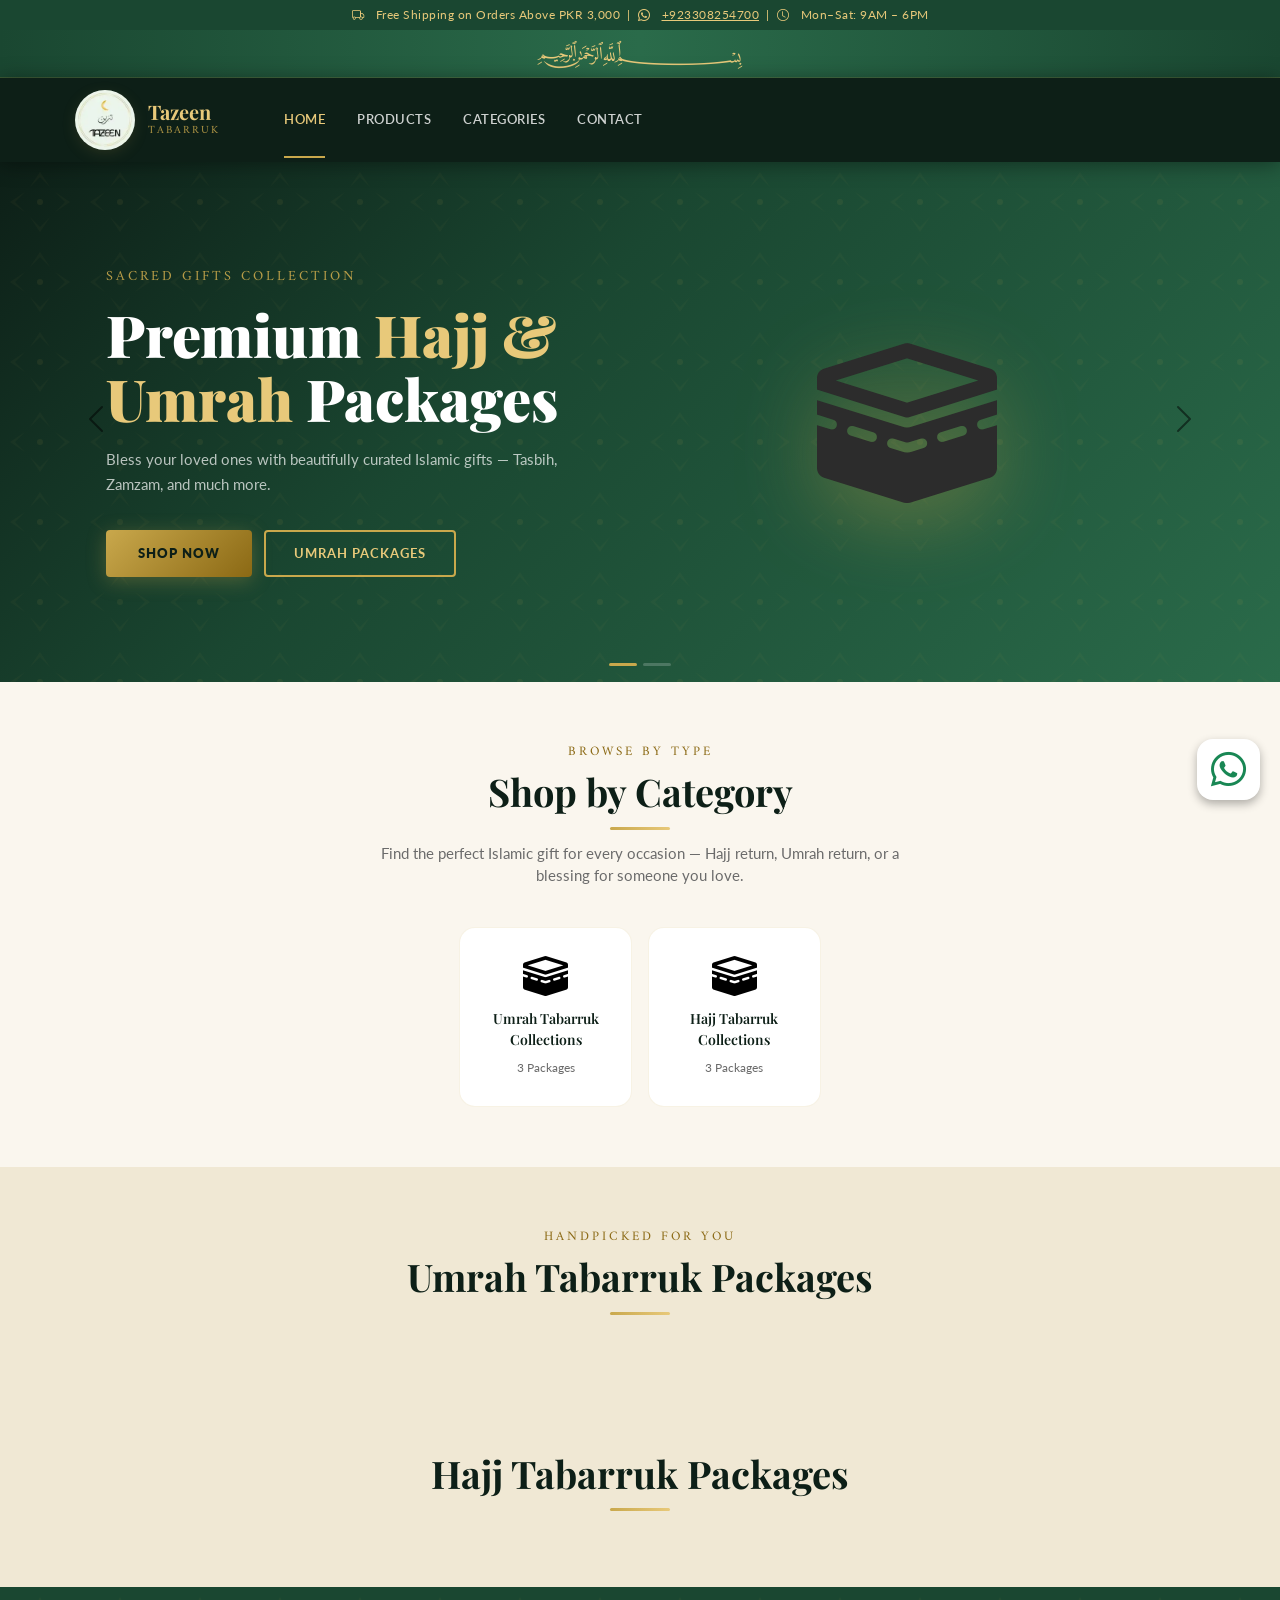
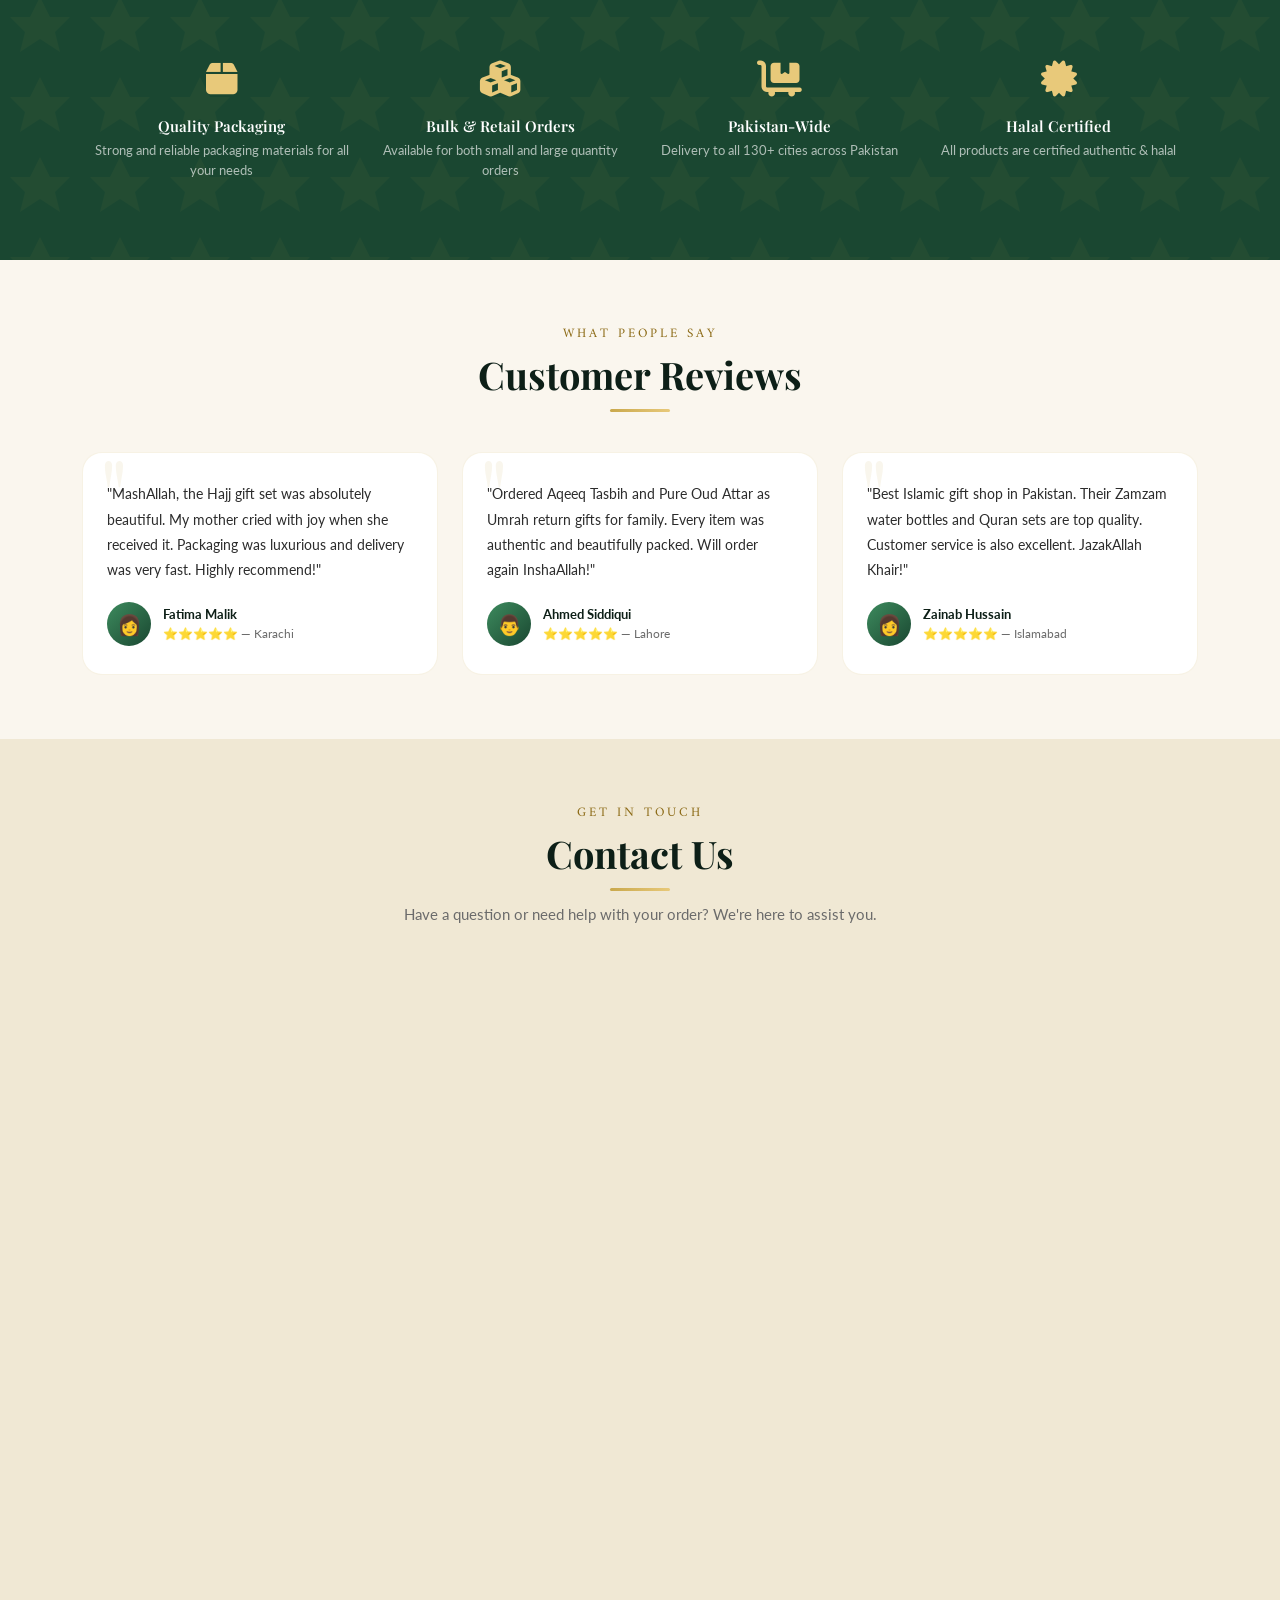
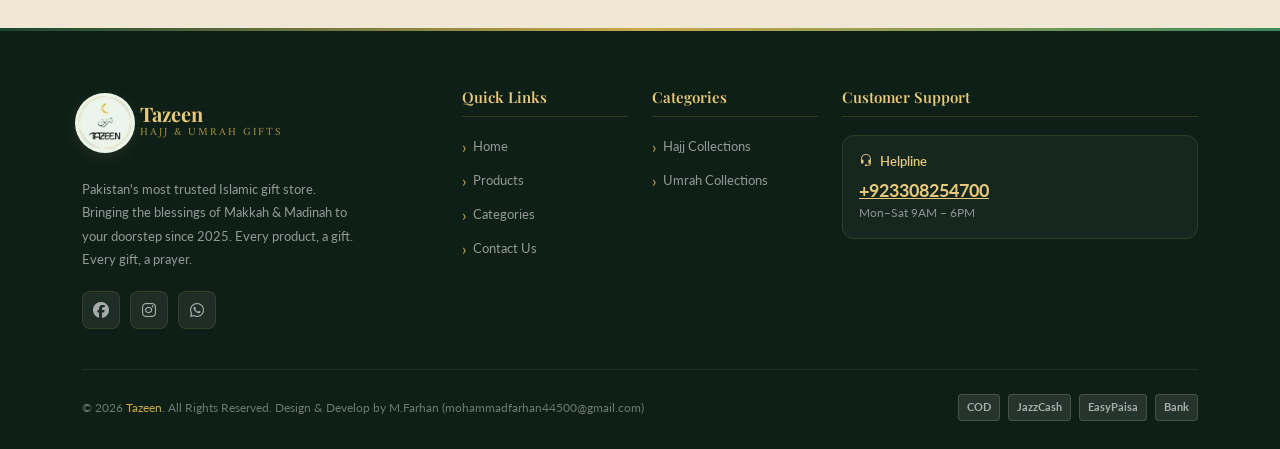
==== commit c316ef58: "feat(products) all products update w google sheet" ====
--- a/index.html
+++ b/index.html
@@ -299,10 +299,10 @@
       <button class="filter-tab" onclick="filterTabs(this)">New Arrivals</button>
     </div> -->
 
-      <div class="row g-3 g-md-4">
-
-        <!-- Product 1 -->
-        <div class="col-6 col-md-4 col-lg-4 fade-up">
+      <div class="row g-3 g-md-4" id="umrahproducts">
+
+     
+        <!-- <div class="col-6 col-md-4 col-lg-4 fade-up">
           <div class="product-card">
             <div class="product-img-wrap">
               <span class="product-badge bg-black">Popular</span>
@@ -393,7 +393,7 @@
               </div>
             </div>
           </div>
-        </div>
+        </div> -->
 
 
       </div>
@@ -424,10 +424,10 @@
       <button class="filter-tab" onclick="filterTabs(this)">New Arrivals</button>
     </div> -->
 
-      <div class="row g-3 g-md-4">
+      <div class="row g-3 g-md-4" id="hajjproducts">
 
         <!-- Product 1 -->
-        <div class="col-6 col-md-4 col-lg-4 fade-up">
+        <!-- <div class="col-6 col-md-4 col-lg-4 fade-up">
           <div class="product-card">
             <div class="product-img-wrap">
               <span class="product-badge bg-black">Popular</span>
@@ -518,7 +518,7 @@
               </div>
             </div>
           </div>
-        </div>
+        </div> -->
 
 
       </div>
@@ -909,6 +909,8 @@
   <script src="https://cdn.jsdelivr.net/npm/bootstrap@5.3.2/dist/js/bootstrap.bundle.min.js"></script>
 
   <script src="script.js"></script>
+  <script src="products.js"></script>
+
 </body>
 
 </html>
